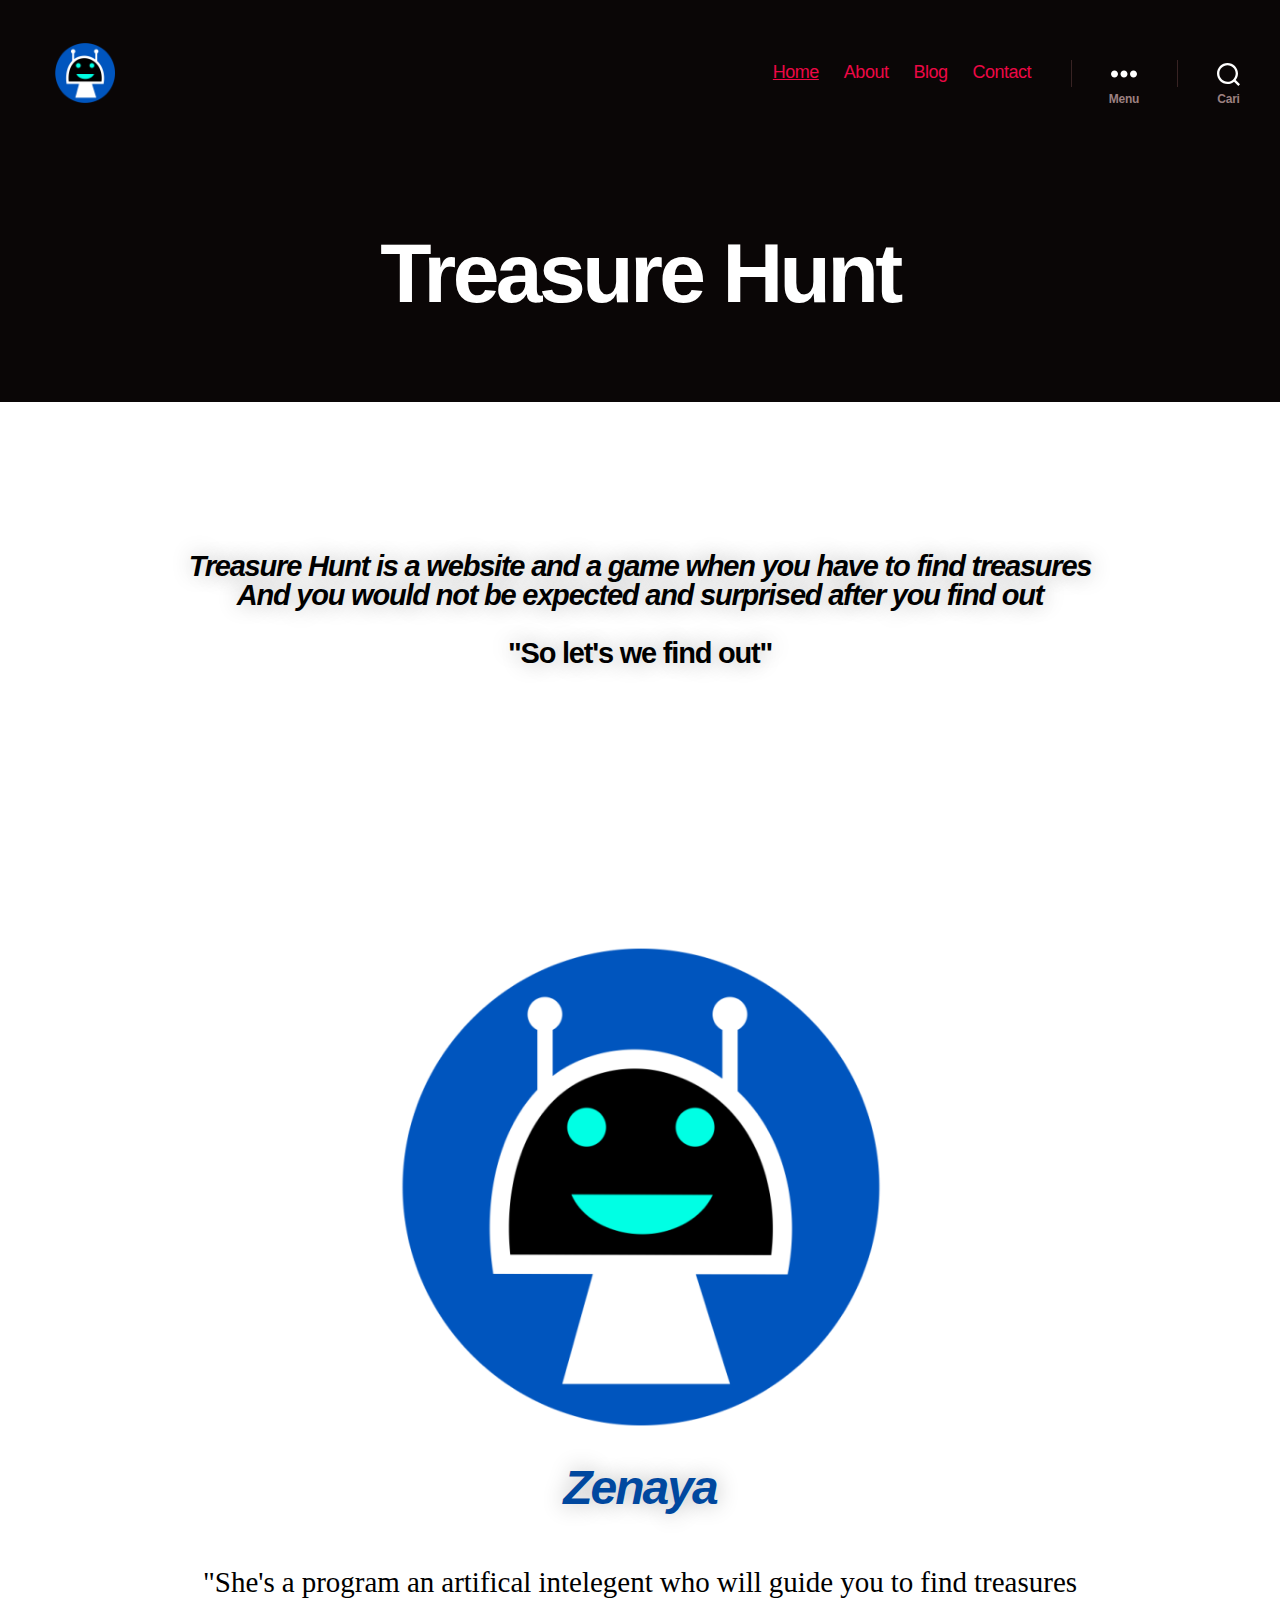
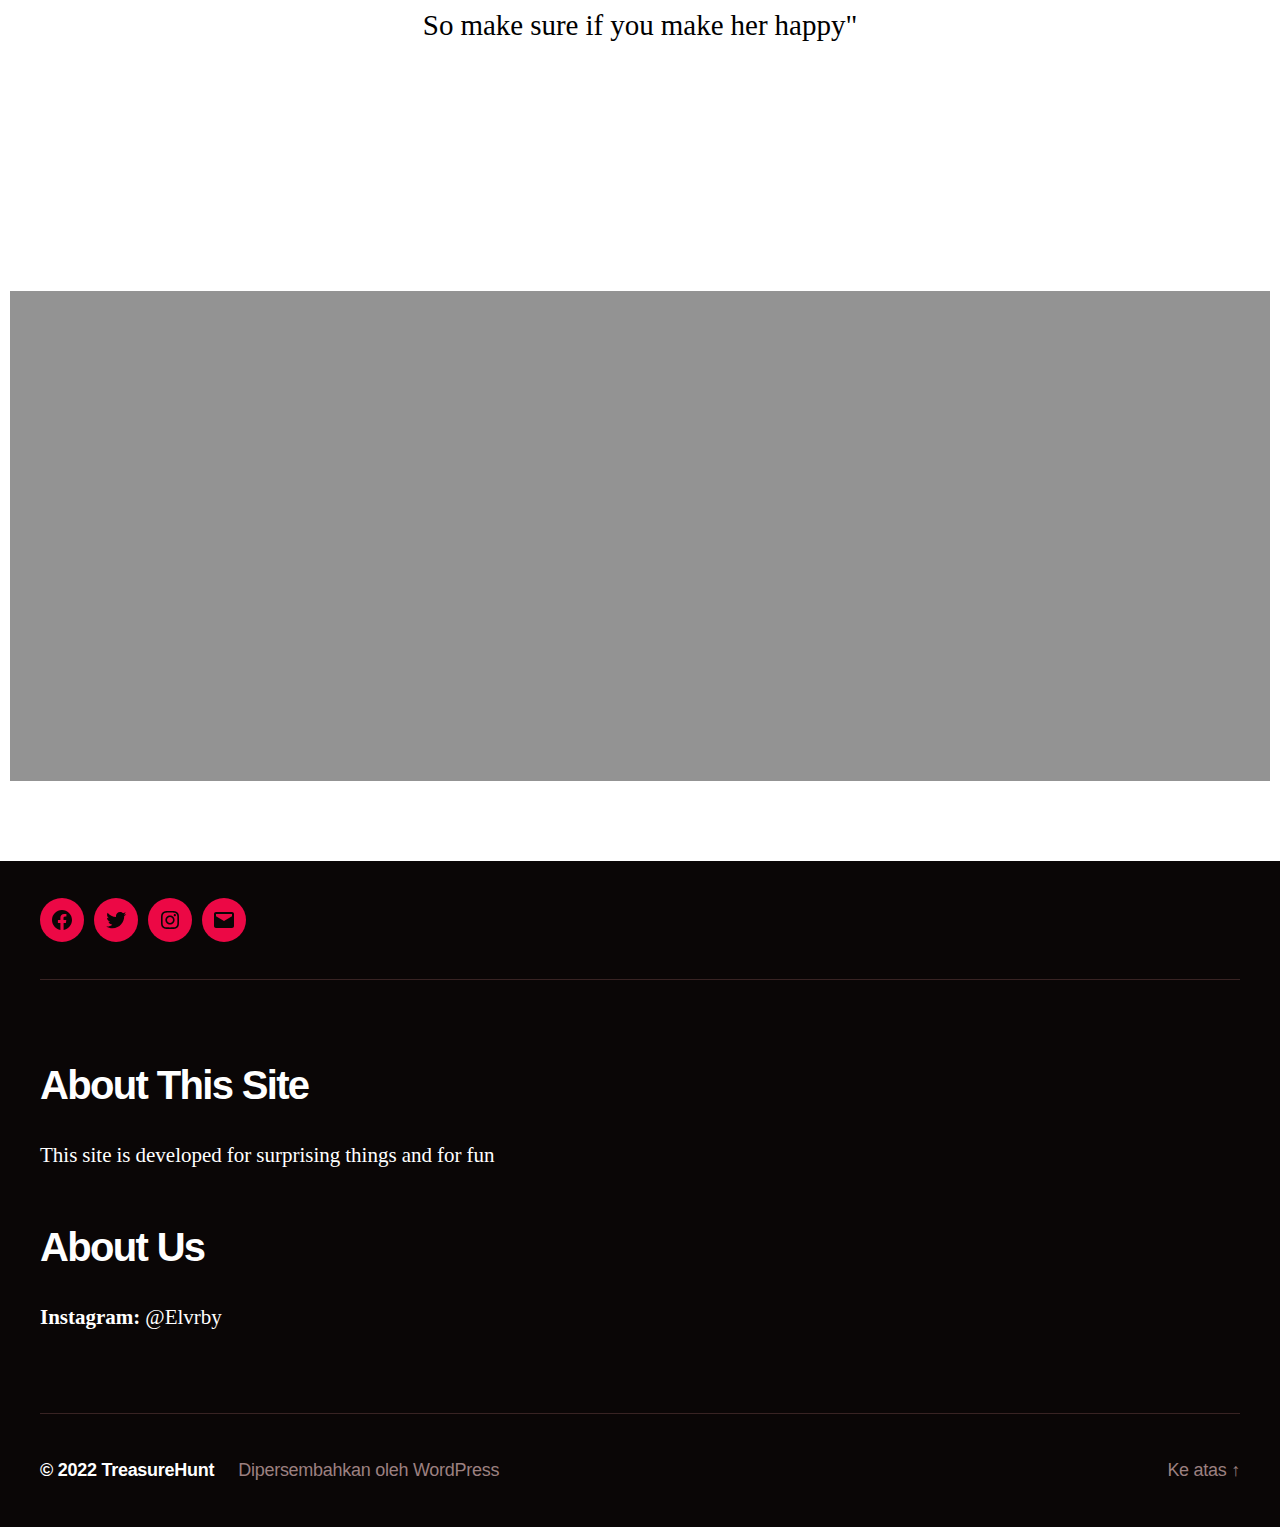
==== index.html @ db4cbc43 "Hunt" ====
<!DOCTYPE html>
<html class="no-js" lang="id">

	<head>

		<meta charset="UTF-8">
		<meta name="viewport" content="width=device-width, initial-scale=1.0">

		<link rel="profile" href="https://gmpg.org/xfn/11">

		<title>TreasureHunt</title>
<meta name="robots" content="max-image-preview:large">
<link rel="dns-prefetch" href="//s.w.org">
<link rel="alternate" type="application/rss+xml" title="TreasureHunt &raquo; Feed" href="https://socialmediaku.github.io/Hunting/feed/">
<link rel="alternate" type="application/rss+xml" title="TreasureHunt &raquo; Umpan Komentar" href="https://socialmediaku.github.io/Hunting/comments/feed/">
<script>
window._wpemojiSettings = {"baseUrl":"https:\/\/s.w.org\/images\/core\/emoji\/14.0.0\/72x72\/","ext":".png","svgUrl":"https:\/\/s.w.org\/images\/core\/emoji\/14.0.0\/svg\/","svgExt":".svg","source":{"concatemoji":"https:\/\/socialmediaku.github.io\/Hunting\/wp-includes\/js\/wp-emoji-release.min.js?ver=6.0.2"}};
/*! This file is auto-generated */
!function(e,a,t){var n,r,o,i=a.createElement("canvas"),p=i.getContext&&i.getContext("2d");function s(e,t){var a=String.fromCharCode,e=(p.clearRect(0,0,i.width,i.height),p.fillText(a.apply(this,e),0,0),i.toDataURL());return p.clearRect(0,0,i.width,i.height),p.fillText(a.apply(this,t),0,0),e===i.toDataURL()}function c(e){var t=a.createElement("script");t.src=e,t.defer=t.type="text/javascript",a.getElementsByTagName("head")[0].appendChild(t)}for(o=Array("flag","emoji"),t.supports={everything:!0,everythingExceptFlag:!0},r=0;r<o.length;r++)t.supports[o[r]]=function(e){if(!p||!p.fillText)return!1;switch(p.textBaseline="top",p.font="600 32px Arial",e){case"flag":return s([127987,65039,8205,9895,65039],[127987,65039,8203,9895,65039])?!1:!s([55356,56826,55356,56819],[55356,56826,8203,55356,56819])&&!s([55356,57332,56128,56423,56128,56418,56128,56421,56128,56430,56128,56423,56128,56447],[55356,57332,8203,56128,56423,8203,56128,56418,8203,56128,56421,8203,56128,56430,8203,56128,56423,8203,56128,56447]);case"emoji":return!s([129777,127995,8205,129778,127999],[129777,127995,8203,129778,127999])}return!1}(o[r]),t.supports.everything=t.supports.everything&&t.supports[o[r]],"flag"!==o[r]&&(t.supports.everythingExceptFlag=t.supports.everythingExceptFlag&&t.supports[o[r]]);t.supports.everythingExceptFlag=t.supports.everythingExceptFlag&&!t.supports.flag,t.DOMReady=!1,t.readyCallback=function(){t.DOMReady=!0},t.supports.everything||(n=function(){t.readyCallback()},a.addEventListener?(a.addEventListener("DOMContentLoaded",n,!1),e.addEventListener("load",n,!1)):(e.attachEvent("onload",n),a.attachEvent("onreadystatechange",function(){"complete"===a.readyState&&t.readyCallback()})),(e=t.source||{}).concatemoji?c(e.concatemoji):e.wpemoji&&e.twemoji&&(c(e.twemoji),c(e.wpemoji)))}(window,document,window._wpemojiSettings);
</script>
<style>img.wp-smiley,
img.emoji {
	display: inline !important;
	border: none !important;
	box-shadow: none !important;
	height: 1em !important;
	width: 1em !important;
	margin: 0 0.07em !important;
	vertical-align: -0.1em !important;
	background: none !important;
	padding: 0 !important;
}</style>
	<link rel="stylesheet" id="wp-block-library-css" href="https://socialmediaku.github.io/Hunting/wp-includes/css/dist/block-library/style.min.css?ver=6.0.2" media="all">
<style id="global-styles-inline-css">body{--wp--preset--color--black: #000000;--wp--preset--color--cyan-bluish-gray: #abb8c3;--wp--preset--color--white: #ffffff;--wp--preset--color--pale-pink: #f78da7;--wp--preset--color--vivid-red: #cf2e2e;--wp--preset--color--luminous-vivid-orange: #ff6900;--wp--preset--color--luminous-vivid-amber: #fcb900;--wp--preset--color--light-green-cyan: #7bdcb5;--wp--preset--color--vivid-green-cyan: #00d084;--wp--preset--color--pale-cyan-blue: #8ed1fc;--wp--preset--color--vivid-cyan-blue: #0693e3;--wp--preset--color--vivid-purple: #9b51e0;--wp--preset--color--accent: #e22658;--wp--preset--color--primary: #000000;--wp--preset--color--secondary: #6d6d6d;--wp--preset--color--subtle-background: #dbdbdb;--wp--preset--color--background: #ffffff;--wp--preset--gradient--vivid-cyan-blue-to-vivid-purple: linear-gradient(135deg,rgba(6,147,227,1) 0%,rgb(155,81,224) 100%);--wp--preset--gradient--light-green-cyan-to-vivid-green-cyan: linear-gradient(135deg,rgb(122,220,180) 0%,rgb(0,208,130) 100%);--wp--preset--gradient--luminous-vivid-amber-to-luminous-vivid-orange: linear-gradient(135deg,rgba(252,185,0,1) 0%,rgba(255,105,0,1) 100%);--wp--preset--gradient--luminous-vivid-orange-to-vivid-red: linear-gradient(135deg,rgba(255,105,0,1) 0%,rgb(207,46,46) 100%);--wp--preset--gradient--very-light-gray-to-cyan-bluish-gray: linear-gradient(135deg,rgb(238,238,238) 0%,rgb(169,184,195) 100%);--wp--preset--gradient--cool-to-warm-spectrum: linear-gradient(135deg,rgb(74,234,220) 0%,rgb(151,120,209) 20%,rgb(207,42,186) 40%,rgb(238,44,130) 60%,rgb(251,105,98) 80%,rgb(254,248,76) 100%);--wp--preset--gradient--blush-light-purple: linear-gradient(135deg,rgb(255,206,236) 0%,rgb(152,150,240) 100%);--wp--preset--gradient--blush-bordeaux: linear-gradient(135deg,rgb(254,205,165) 0%,rgb(254,45,45) 50%,rgb(107,0,62) 100%);--wp--preset--gradient--luminous-dusk: linear-gradient(135deg,rgb(255,203,112) 0%,rgb(199,81,192) 50%,rgb(65,88,208) 100%);--wp--preset--gradient--pale-ocean: linear-gradient(135deg,rgb(255,245,203) 0%,rgb(182,227,212) 50%,rgb(51,167,181) 100%);--wp--preset--gradient--electric-grass: linear-gradient(135deg,rgb(202,248,128) 0%,rgb(113,206,126) 100%);--wp--preset--gradient--midnight: linear-gradient(135deg,rgb(2,3,129) 0%,rgb(40,116,252) 100%);--wp--preset--duotone--dark-grayscale: url('#wp-duotone-dark-grayscale');--wp--preset--duotone--grayscale: url('#wp-duotone-grayscale');--wp--preset--duotone--purple-yellow: url('#wp-duotone-purple-yellow');--wp--preset--duotone--blue-red: url('#wp-duotone-blue-red');--wp--preset--duotone--midnight: url('#wp-duotone-midnight');--wp--preset--duotone--magenta-yellow: url('#wp-duotone-magenta-yellow');--wp--preset--duotone--purple-green: url('#wp-duotone-purple-green');--wp--preset--duotone--blue-orange: url('#wp-duotone-blue-orange');--wp--preset--font-size--small: 18px;--wp--preset--font-size--medium: 20px;--wp--preset--font-size--large: 26.25px;--wp--preset--font-size--x-large: 42px;--wp--preset--font-size--normal: 21px;--wp--preset--font-size--larger: 32px;}.has-black-color{color: var(--wp--preset--color--black) !important;}.has-cyan-bluish-gray-color{color: var(--wp--preset--color--cyan-bluish-gray) !important;}.has-white-color{color: var(--wp--preset--color--white) !important;}.has-pale-pink-color{color: var(--wp--preset--color--pale-pink) !important;}.has-vivid-red-color{color: var(--wp--preset--color--vivid-red) !important;}.has-luminous-vivid-orange-color{color: var(--wp--preset--color--luminous-vivid-orange) !important;}.has-luminous-vivid-amber-color{color: var(--wp--preset--color--luminous-vivid-amber) !important;}.has-light-green-cyan-color{color: var(--wp--preset--color--light-green-cyan) !important;}.has-vivid-green-cyan-color{color: var(--wp--preset--color--vivid-green-cyan) !important;}.has-pale-cyan-blue-color{color: var(--wp--preset--color--pale-cyan-blue) !important;}.has-vivid-cyan-blue-color{color: var(--wp--preset--color--vivid-cyan-blue) !important;}.has-vivid-purple-color{color: var(--wp--preset--color--vivid-purple) !important;}.has-black-background-color{background-color: var(--wp--preset--color--black) !important;}.has-cyan-bluish-gray-background-color{background-color: var(--wp--preset--color--cyan-bluish-gray) !important;}.has-white-background-color{background-color: var(--wp--preset--color--white) !important;}.has-pale-pink-background-color{background-color: var(--wp--preset--color--pale-pink) !important;}.has-vivid-red-background-color{background-color: var(--wp--preset--color--vivid-red) !important;}.has-luminous-vivid-orange-background-color{background-color: var(--wp--preset--color--luminous-vivid-orange) !important;}.has-luminous-vivid-amber-background-color{background-color: var(--wp--preset--color--luminous-vivid-amber) !important;}.has-light-green-cyan-background-color{background-color: var(--wp--preset--color--light-green-cyan) !important;}.has-vivid-green-cyan-background-color{background-color: var(--wp--preset--color--vivid-green-cyan) !important;}.has-pale-cyan-blue-background-color{background-color: var(--wp--preset--color--pale-cyan-blue) !important;}.has-vivid-cyan-blue-background-color{background-color: var(--wp--preset--color--vivid-cyan-blue) !important;}.has-vivid-purple-background-color{background-color: var(--wp--preset--color--vivid-purple) !important;}.has-black-border-color{border-color: var(--wp--preset--color--black) !important;}.has-cyan-bluish-gray-border-color{border-color: var(--wp--preset--color--cyan-bluish-gray) !important;}.has-white-border-color{border-color: var(--wp--preset--color--white) !important;}.has-pale-pink-border-color{border-color: var(--wp--preset--color--pale-pink) !important;}.has-vivid-red-border-color{border-color: var(--wp--preset--color--vivid-red) !important;}.has-luminous-vivid-orange-border-color{border-color: var(--wp--preset--color--luminous-vivid-orange) !important;}.has-luminous-vivid-amber-border-color{border-color: var(--wp--preset--color--luminous-vivid-amber) !important;}.has-light-green-cyan-border-color{border-color: var(--wp--preset--color--light-green-cyan) !important;}.has-vivid-green-cyan-border-color{border-color: var(--wp--preset--color--vivid-green-cyan) !important;}.has-pale-cyan-blue-border-color{border-color: var(--wp--preset--color--pale-cyan-blue) !important;}.has-vivid-cyan-blue-border-color{border-color: var(--wp--preset--color--vivid-cyan-blue) !important;}.has-vivid-purple-border-color{border-color: var(--wp--preset--color--vivid-purple) !important;}.has-vivid-cyan-blue-to-vivid-purple-gradient-background{background: var(--wp--preset--gradient--vivid-cyan-blue-to-vivid-purple) !important;}.has-light-green-cyan-to-vivid-green-cyan-gradient-background{background: var(--wp--preset--gradient--light-green-cyan-to-vivid-green-cyan) !important;}.has-luminous-vivid-amber-to-luminous-vivid-orange-gradient-background{background: var(--wp--preset--gradient--luminous-vivid-amber-to-luminous-vivid-orange) !important;}.has-luminous-vivid-orange-to-vivid-red-gradient-background{background: var(--wp--preset--gradient--luminous-vivid-orange-to-vivid-red) !important;}.has-very-light-gray-to-cyan-bluish-gray-gradient-background{background: var(--wp--preset--gradient--very-light-gray-to-cyan-bluish-gray) !important;}.has-cool-to-warm-spectrum-gradient-background{background: var(--wp--preset--gradient--cool-to-warm-spectrum) !important;}.has-blush-light-purple-gradient-background{background: var(--wp--preset--gradient--blush-light-purple) !important;}.has-blush-bordeaux-gradient-background{background: var(--wp--preset--gradient--blush-bordeaux) !important;}.has-luminous-dusk-gradient-background{background: var(--wp--preset--gradient--luminous-dusk) !important;}.has-pale-ocean-gradient-background{background: var(--wp--preset--gradient--pale-ocean) !important;}.has-electric-grass-gradient-background{background: var(--wp--preset--gradient--electric-grass) !important;}.has-midnight-gradient-background{background: var(--wp--preset--gradient--midnight) !important;}.has-small-font-size{font-size: var(--wp--preset--font-size--small) !important;}.has-medium-font-size{font-size: var(--wp--preset--font-size--medium) !important;}.has-large-font-size{font-size: var(--wp--preset--font-size--large) !important;}.has-x-large-font-size{font-size: var(--wp--preset--font-size--x-large) !important;}</style>
<link rel="stylesheet" id="twentytwenty-style-css" href="https://socialmediaku.github.io/Hunting/wp-content/themes/twentytwenty/style.css?ver=2.0" media="all">
<style id="twentytwenty-style-inline-css">.color-accent,.color-accent-hover:hover,.color-accent-hover:focus,:root .has-accent-color,.has-drop-cap:not(:focus):first-letter,.wp-block-button.is-style-outline,a { color: #e22658; }blockquote,.border-color-accent,.border-color-accent-hover:hover,.border-color-accent-hover:focus { border-color: #e22658; }button,.button,.faux-button,.wp-block-button__link,.wp-block-file .wp-block-file__button,input[type="button"],input[type="reset"],input[type="submit"],.bg-accent,.bg-accent-hover:hover,.bg-accent-hover:focus,:root .has-accent-background-color,.comment-reply-link { background-color: #e22658; }.fill-children-accent,.fill-children-accent * { fill: #e22658; }:root .has-background-color,button,.button,.faux-button,.wp-block-button__link,.wp-block-file__button,input[type="button"],input[type="reset"],input[type="submit"],.wp-block-button,.comment-reply-link,.has-background.has-primary-background-color:not(.has-text-color),.has-background.has-primary-background-color *:not(.has-text-color),.has-background.has-accent-background-color:not(.has-text-color),.has-background.has-accent-background-color *:not(.has-text-color) { color: #ffffff; }:root .has-background-background-color { background-color: #ffffff; }body,.entry-title a,:root .has-primary-color { color: #000000; }:root .has-primary-background-color { background-color: #000000; }cite,figcaption,.wp-caption-text,.post-meta,.entry-content .wp-block-archives li,.entry-content .wp-block-categories li,.entry-content .wp-block-latest-posts li,.wp-block-latest-comments__comment-date,.wp-block-latest-posts__post-date,.wp-block-embed figcaption,.wp-block-image figcaption,.wp-block-pullquote cite,.comment-metadata,.comment-respond .comment-notes,.comment-respond .logged-in-as,.pagination .dots,.entry-content hr:not(.has-background),hr.styled-separator,:root .has-secondary-color { color: #6d6d6d; }:root .has-secondary-background-color { background-color: #6d6d6d; }pre,fieldset,input,textarea,table,table *,hr { border-color: #dbdbdb; }caption,code,code,kbd,samp,.wp-block-table.is-style-stripes tbody tr:nth-child(odd),:root .has-subtle-background-background-color { background-color: #dbdbdb; }.wp-block-table.is-style-stripes { border-bottom-color: #dbdbdb; }.wp-block-latest-posts.is-grid li { border-top-color: #dbdbdb; }:root .has-subtle-background-color { color: #dbdbdb; }body:not(.overlay-header) .primary-menu > li > a,body:not(.overlay-header) .primary-menu > li > .icon,.modal-menu a,.footer-menu a, .footer-widgets a,#site-footer .wp-block-button.is-style-outline,.wp-block-pullquote:before,.singular:not(.overlay-header) .entry-header a,.archive-header a,.header-footer-group .color-accent,.header-footer-group .color-accent-hover:hover { color: #ec0845; }.social-icons a,#site-footer button:not(.toggle),#site-footer .button,#site-footer .faux-button,#site-footer .wp-block-button__link,#site-footer .wp-block-file__button,#site-footer input[type="button"],#site-footer input[type="reset"],#site-footer input[type="submit"] { background-color: #ec0845; }.social-icons a,body:not(.overlay-header) .primary-menu ul,.header-footer-group button,.header-footer-group .button,.header-footer-group .faux-button,.header-footer-group .wp-block-button:not(.is-style-outline) .wp-block-button__link,.header-footer-group .wp-block-file__button,.header-footer-group input[type="button"],.header-footer-group input[type="reset"],.header-footer-group input[type="submit"] { color: #0a0606; }#site-header,.footer-nav-widgets-wrapper,#site-footer,.menu-modal,.menu-modal-inner,.search-modal-inner,.archive-header,.singular .entry-header,.singular .featured-media:before,.wp-block-pullquote:before { background-color: #0a0606; }.header-footer-group,body:not(.overlay-header) #site-header .toggle,.menu-modal .toggle { color: #ffffff; }body:not(.overlay-header) .primary-menu ul { background-color: #ffffff; }body:not(.overlay-header) .primary-menu > li > ul:after { border-bottom-color: #ffffff; }body:not(.overlay-header) .primary-menu ul ul:after { border-left-color: #ffffff; }.site-description,body:not(.overlay-header) .toggle-inner .toggle-text,.widget .post-date,.widget .rss-date,.widget_archive li,.widget_categories li,.widget cite,.widget_pages li,.widget_meta li,.widget_nav_menu li,.powered-by-wordpress,.to-the-top,.singular .entry-header .post-meta,.singular:not(.overlay-header) .entry-header .post-meta a { color: #9c8080; }.header-footer-group pre,.header-footer-group fieldset,.header-footer-group input,.header-footer-group textarea,.header-footer-group table,.header-footer-group table *,.footer-nav-widgets-wrapper,#site-footer,.menu-modal nav *,.footer-widgets-outer-wrapper,.footer-top { border-color: #382323; }.header-footer-group table caption,body:not(.overlay-header) .header-inner .toggle-wrapper::before { background-color: #382323; }</style>
<link rel="stylesheet" id="twentytwenty-print-style-css" href="https://socialmediaku.github.io/Hunting/wp-content/themes/twentytwenty/print.css?ver=2.0" media="print">
<link rel="stylesheet" id="elementor-icons-css" href="https://socialmediaku.github.io/Hunting/wp-content/plugins/elementor/assets/lib/eicons/css/elementor-icons.min.css?ver=5.16.0" media="all">
<link rel="stylesheet" id="elementor-frontend-css" href="https://socialmediaku.github.io/Hunting/wp-content/plugins/elementor/assets/css/frontend-lite.min.css?ver=3.7.8" media="all">
<link rel="stylesheet" id="elementor-post-37-css" href="https://socialmediaku.github.io/Hunting/wp-content/uploads/elementor/css/post-37.css?ver=1665166046" media="all">
<link rel="stylesheet" id="elementor-post-14-css" href="https://socialmediaku.github.io/Hunting/wp-content/uploads/elementor/css/post-14.css?ver=1665182879" media="all">
<link rel="stylesheet" id="google-fonts-1-css" href="https://fonts.googleapis.com/css?family=Roboto%3A100%2C100italic%2C200%2C200italic%2C300%2C300italic%2C400%2C400italic%2C500%2C500italic%2C600%2C600italic%2C700%2C700italic%2C800%2C800italic%2C900%2C900italic%7CRoboto+Slab%3A100%2C100italic%2C200%2C200italic%2C300%2C300italic%2C400%2C400italic%2C500%2C500italic%2C600%2C600italic%2C700%2C700italic%2C800%2C800italic%2C900%2C900italic%7CAcme%3A100%2C100italic%2C200%2C200italic%2C300%2C300italic%2C400%2C400italic%2C500%2C500italic%2C600%2C600italic%2C700%2C700italic%2C800%2C800italic%2C900%2C900italic&#038;display=auto&#038;ver=6.0.2" media="all">
<script src="https://socialmediaku.github.io/Hunting/wp-content/themes/twentytwenty/assets/js/index.js?ver=2.0" id="twentytwenty-js-js" async></script>
<link rel="https://api.w.org/" href="https://socialmediaku.github.io/Hunting/wp-json/">
<link rel="alternate" type="application/json" href="https://socialmediaku.github.io/Hunting/wp-json/wp/v2/pages/14">
<link rel="EditURI" type="application/rsd+xml" title="RSD" href="https://socialmediaku.github.io/Hunting/xmlrpc.php?rsd">
<link rel="wlwmanifest" type="application/wlwmanifest+xml" href="https://socialmediaku.github.io/Hunting/wp-includes/wlwmanifest.xml"> 
<meta name="generator" content="WordPress 6.0.2">
<link rel="canonical" href="https://socialmediaku.github.io/Hunting/">
<link rel="shortlink" href="https://socialmediaku.github.io/Hunting/">
<link rel="alternate" type="application/json+oembed" href="https://socialmediaku.github.io/Hunting/wp-json/oembed/1.0/embed?url=https%3A%2F%2Fsocialmediaku.github.io%2FHunting%2F">
<link rel="alternate" type="text/xml+oembed" href="https://socialmediaku.github.io/Hunting/wp-json/oembed/1.0/embed?url=https%3A%2F%2Fsocialmediaku.github.io%2FHunting%2F&#038;format=xml">
	<script>document.documentElement.className = document.documentElement.className.replace( 'no-js', 'js' );</script>
	<style id="custom-background-css">body.custom-background { background-color: #ffffff; }</style>
	<style id="kirki-inline-styles"></style>
	</head>

	<body class="home page-template-default page page-id-14 custom-background wp-custom-logo wp-embed-responsive singular enable-search-modal missing-post-thumbnail has-no-pagination not-showing-comments show-avatars footer-top-visible elementor-default elementor-kit-37 elementor-page elementor-page-14">

		<a class="skip-link screen-reader-text" href="#site-content">Lewati ke konten</a><svg xmlns="http://www.w3.org/2000/svg" viewbox="0 0 0 0" width="0" height="0" focusable="false" role="none" style="visibility: hidden; position: absolute; left: -9999px; overflow: hidden;"><defs><filter id="wp-duotone-dark-grayscale"><fecolormatrix color-interpolation-filters="sRGB" type="matrix" values=" .299 .587 .114 0 0 .299 .587 .114 0 0 .299 .587 .114 0 0 .299 .587 .114 0 0 "></fecolormatrix><fecomponenttransfer color-interpolation-filters="sRGB"><fefuncr type="table" tablevalues="0 0.49803921568627"></fefuncr><fefuncg type="table" tablevalues="0 0.49803921568627"></fefuncg><fefuncb type="table" tablevalues="0 0.49803921568627"></fefuncb><fefunca type="table" tablevalues="1 1"></fefunca></fecomponenttransfer><fecomposite in2="SourceGraphic" operator="in"></fecomposite></filter></defs></svg><svg xmlns="http://www.w3.org/2000/svg" viewbox="0 0 0 0" width="0" height="0" focusable="false" role="none" style="visibility: hidden; position: absolute; left: -9999px; overflow: hidden;"><defs><filter id="wp-duotone-grayscale"><fecolormatrix color-interpolation-filters="sRGB" type="matrix" values=" .299 .587 .114 0 0 .299 .587 .114 0 0 .299 .587 .114 0 0 .299 .587 .114 0 0 "></fecolormatrix><fecomponenttransfer color-interpolation-filters="sRGB"><fefuncr type="table" tablevalues="0 1"></fefuncr><fefuncg type="table" tablevalues="0 1"></fefuncg><fefuncb type="table" tablevalues="0 1"></fefuncb><fefunca type="table" tablevalues="1 1"></fefunca></fecomponenttransfer><fecomposite in2="SourceGraphic" operator="in"></fecomposite></filter></defs></svg><svg xmlns="http://www.w3.org/2000/svg" viewbox="0 0 0 0" width="0" height="0" focusable="false" role="none" style="visibility: hidden; position: absolute; left: -9999px; overflow: hidden;"><defs><filter id="wp-duotone-purple-yellow"><fecolormatrix color-interpolation-filters="sRGB" type="matrix" values=" .299 .587 .114 0 0 .299 .587 .114 0 0 .299 .587 .114 0 0 .299 .587 .114 0 0 "></fecolormatrix><fecomponenttransfer color-interpolation-filters="sRGB"><fefuncr type="table" tablevalues="0.54901960784314 0.98823529411765"></fefuncr><fefuncg type="table" tablevalues="0 1"></fefuncg><fefuncb type="table" tablevalues="0.71764705882353 0.25490196078431"></fefuncb><fefunca type="table" tablevalues="1 1"></fefunca></fecomponenttransfer><fecomposite in2="SourceGraphic" operator="in"></fecomposite></filter></defs></svg><svg xmlns="http://www.w3.org/2000/svg" viewbox="0 0 0 0" width="0" height="0" focusable="false" role="none" style="visibility: hidden; position: absolute; left: -9999px; overflow: hidden;"><defs><filter id="wp-duotone-blue-red"><fecolormatrix color-interpolation-filters="sRGB" type="matrix" values=" .299 .587 .114 0 0 .299 .587 .114 0 0 .299 .587 .114 0 0 .299 .587 .114 0 0 "></fecolormatrix><fecomponenttransfer color-interpolation-filters="sRGB"><fefuncr type="table" tablevalues="0 1"></fefuncr><fefuncg type="table" tablevalues="0 0.27843137254902"></fefuncg><fefuncb type="table" tablevalues="0.5921568627451 0.27843137254902"></fefuncb><fefunca type="table" tablevalues="1 1"></fefunca></fecomponenttransfer><fecomposite in2="SourceGraphic" operator="in"></fecomposite></filter></defs></svg><svg xmlns="http://www.w3.org/2000/svg" viewbox="0 0 0 0" width="0" height="0" focusable="false" role="none" style="visibility: hidden; position: absolute; left: -9999px; overflow: hidden;"><defs><filter id="wp-duotone-midnight"><fecolormatrix color-interpolation-filters="sRGB" type="matrix" values=" .299 .587 .114 0 0 .299 .587 .114 0 0 .299 .587 .114 0 0 .299 .587 .114 0 0 "></fecolormatrix><fecomponenttransfer color-interpolation-filters="sRGB"><fefuncr type="table" tablevalues="0 0"></fefuncr><fefuncg type="table" tablevalues="0 0.64705882352941"></fefuncg><fefuncb type="table" tablevalues="0 1"></fefuncb><fefunca type="table" tablevalues="1 1"></fefunca></fecomponenttransfer><fecomposite in2="SourceGraphic" operator="in"></fecomposite></filter></defs></svg><svg xmlns="http://www.w3.org/2000/svg" viewbox="0 0 0 0" width="0" height="0" focusable="false" role="none" style="visibility: hidden; position: absolute; left: -9999px; overflow: hidden;"><defs><filter id="wp-duotone-magenta-yellow"><fecolormatrix color-interpolation-filters="sRGB" type="matrix" values=" .299 .587 .114 0 0 .299 .587 .114 0 0 .299 .587 .114 0 0 .299 .587 .114 0 0 "></fecolormatrix><fecomponenttransfer color-interpolation-filters="sRGB"><fefuncr type="table" tablevalues="0.78039215686275 1"></fefuncr><fefuncg type="table" tablevalues="0 0.94901960784314"></fefuncg><fefuncb type="table" tablevalues="0.35294117647059 0.47058823529412"></fefuncb><fefunca type="table" tablevalues="1 1"></fefunca></fecomponenttransfer><fecomposite in2="SourceGraphic" operator="in"></fecomposite></filter></defs></svg><svg xmlns="http://www.w3.org/2000/svg" viewbox="0 0 0 0" width="0" height="0" focusable="false" role="none" style="visibility: hidden; position: absolute; left: -9999px; overflow: hidden;"><defs><filter id="wp-duotone-purple-green"><fecolormatrix color-interpolation-filters="sRGB" type="matrix" values=" .299 .587 .114 0 0 .299 .587 .114 0 0 .299 .587 .114 0 0 .299 .587 .114 0 0 "></fecolormatrix><fecomponenttransfer color-interpolation-filters="sRGB"><fefuncr type="table" tablevalues="0.65098039215686 0.40392156862745"></fefuncr><fefuncg type="table" tablevalues="0 1"></fefuncg><fefuncb type="table" tablevalues="0.44705882352941 0.4"></fefuncb><fefunca type="table" tablevalues="1 1"></fefunca></fecomponenttransfer><fecomposite in2="SourceGraphic" operator="in"></fecomposite></filter></defs></svg><svg xmlns="http://www.w3.org/2000/svg" viewbox="0 0 0 0" width="0" height="0" focusable="false" role="none" style="visibility: hidden; position: absolute; left: -9999px; overflow: hidden;"><defs><filter id="wp-duotone-blue-orange"><fecolormatrix color-interpolation-filters="sRGB" type="matrix" values=" .299 .587 .114 0 0 .299 .587 .114 0 0 .299 .587 .114 0 0 .299 .587 .114 0 0 "></fecolormatrix><fecomponenttransfer color-interpolation-filters="sRGB"><fefuncr type="table" tablevalues="0.098039215686275 1"></fefuncr><fefuncg type="table" tablevalues="0 0.66274509803922"></fefuncg><fefuncb type="table" tablevalues="0.84705882352941 0.41960784313725"></fefuncb><fefunca type="table" tablevalues="1 1"></fefunca></fecomponenttransfer><fecomposite in2="SourceGraphic" operator="in"></fecomposite></filter></defs></svg>
		<header id="site-header" class="header-footer-group">

			<div class="header-inner section-inner">

				<div class="header-titles-wrapper">

					
						<button class="toggle search-toggle mobile-search-toggle" data-toggle-target=".search-modal" data-toggle-body-class="showing-search-modal" data-set-focus=".search-modal .search-field" aria-expanded="false">
							<span class="toggle-inner">
								<span class="toggle-icon">
									<svg class="svg-icon" aria-hidden="true" role="img" focusable="false" xmlns="http://www.w3.org/2000/svg" width="23" height="23" viewbox="0 0 23 23"><path d="M38.710696,48.0601792 L43,52.3494831 L41.3494831,54 L37.0601792,49.710696 C35.2632422,51.1481185 32.9839107,52.0076499 30.5038249,52.0076499 C24.7027226,52.0076499 20,47.3049272 20,41.5038249 C20,35.7027226 24.7027226,31 30.5038249,31 C36.3049272,31 41.0076499,35.7027226 41.0076499,41.5038249 C41.0076499,43.9839107 40.1481185,46.2632422 38.710696,48.0601792 Z M36.3875844,47.1716785 C37.8030221,45.7026647 38.6734666,43.7048964 38.6734666,41.5038249 C38.6734666,36.9918565 35.0157934,33.3341833 30.5038249,33.3341833 C25.9918565,33.3341833 22.3341833,36.9918565 22.3341833,41.5038249 C22.3341833,46.0157934 25.9918565,49.6734666 30.5038249,49.6734666 C32.7048964,49.6734666 34.7026647,48.8030221 36.1716785,47.3875844 C36.2023931,47.347638 36.2360451,47.3092237 36.2726343,47.2726343 C36.3092237,47.2360451 36.347638,47.2023931 36.3875844,47.1716785 Z" transform="translate(-20 -31)"></path></svg>								</span>
								<span class="toggle-text">Cari</span>
							</span>
						</button><!-- .search-toggle -->

					
					<div class="header-titles">

						<div class="site-logo faux-heading">
<a href="https://socialmediaku.github.io/Hunting/" class="custom-logo-link" rel="home" aria-current="page"><img width="3000" height="3000" src="https://socialmediaku.github.io/Hunting/wp-content/uploads/2022/10/Bot-Vector-1.png" class="custom-logo" alt="TreasureHunt" srcset="https://socialmediaku.github.io/Hunting/wp-content/uploads/2022/10/Bot-Vector-1.png 3000w, https://socialmediaku.github.io/Hunting/wp-content/uploads/2022/10/Bot-Vector-1-300x300.png 300w, https://socialmediaku.github.io/Hunting/wp-content/uploads/2022/10/Bot-Vector-1-1024x1024.png 1024w, https://socialmediaku.github.io/Hunting/wp-content/uploads/2022/10/Bot-Vector-1-150x150.png 150w, https://socialmediaku.github.io/Hunting/wp-content/uploads/2022/10/Bot-Vector-1-768x768.png 768w, https://socialmediaku.github.io/Hunting/wp-content/uploads/2022/10/Bot-Vector-1-1536x1536.png 1536w, https://socialmediaku.github.io/Hunting/wp-content/uploads/2022/10/Bot-Vector-1-2048x2048.png 2048w, https://socialmediaku.github.io/Hunting/wp-content/uploads/2022/10/Bot-Vector-1-1200x1200.png 1200w, https://socialmediaku.github.io/Hunting/wp-content/uploads/2022/10/Bot-Vector-1-1980x1980.png 1980w" sizes="(max-width: 3000px) 100vw, 3000px"></a><span class="screen-reader-text">TreasureHunt</span>
</div>
					</div>
<!-- .header-titles -->

					<button class="toggle nav-toggle mobile-nav-toggle" data-toggle-target=".menu-modal" data-toggle-body-class="showing-menu-modal" aria-expanded="false" data-set-focus=".close-nav-toggle">
						<span class="toggle-inner">
							<span class="toggle-icon">
								<svg class="svg-icon" aria-hidden="true" role="img" focusable="false" xmlns="http://www.w3.org/2000/svg" width="26" height="7" viewbox="0 0 26 7"><path fill-rule="evenodd" d="M332.5,45 C330.567003,45 329,43.4329966 329,41.5 C329,39.5670034 330.567003,38 332.5,38 C334.432997,38 336,39.5670034 336,41.5 C336,43.4329966 334.432997,45 332.5,45 Z M342,45 C340.067003,45 338.5,43.4329966 338.5,41.5 C338.5,39.5670034 340.067003,38 342,38 C343.932997,38 345.5,39.5670034 345.5,41.5 C345.5,43.4329966 343.932997,45 342,45 Z M351.5,45 C349.567003,45 348,43.4329966 348,41.5 C348,39.5670034 349.567003,38 351.5,38 C353.432997,38 355,39.5670034 355,41.5 C355,43.4329966 353.432997,45 351.5,45 Z" transform="translate(-329 -38)"></path></svg>							</span>
							<span class="toggle-text">Menu</span>
						</span>
					</button><!-- .nav-toggle -->

				</div>
<!-- .header-titles-wrapper -->

				<div class="header-navigation-wrapper">

					
							<nav class="primary-menu-wrapper" aria-label="Horizontal">

								<ul class="primary-menu reset-list-style">

								<li id="menu-item-23" class="menu-item menu-item-type-custom menu-item-object-custom current-menu-item current_page_item menu-item-home menu-item-23"><a href="https://socialmediaku.github.io/Hunting/" aria-current="page">Home</a></li>
<li id="menu-item-24" class="menu-item menu-item-type-post_type menu-item-object-page menu-item-24"><a href="https://socialmediaku.github.io/Hunting/tentang/">About</a></li>
<li id="menu-item-25" class="menu-item menu-item-type-post_type menu-item-object-page menu-item-25"><a href="https://socialmediaku.github.io/Hunting/blog/">Blog</a></li>
<li id="menu-item-26" class="menu-item menu-item-type-post_type menu-item-object-page menu-item-26"><a href="https://socialmediaku.github.io/Hunting/kontak/">Contact</a></li>

								</ul>

							</nav><!-- .primary-menu-wrapper -->

						
						<div class="header-toggles hide-no-js">

						
							<div class="toggle-wrapper nav-toggle-wrapper has-expanded-menu">

								<button class="toggle nav-toggle desktop-nav-toggle" data-toggle-target=".menu-modal" data-toggle-body-class="showing-menu-modal" aria-expanded="false" data-set-focus=".close-nav-toggle">
									<span class="toggle-inner">
										<span class="toggle-text">Menu</span>
										<span class="toggle-icon">
											<svg class="svg-icon" aria-hidden="true" role="img" focusable="false" xmlns="http://www.w3.org/2000/svg" width="26" height="7" viewbox="0 0 26 7"><path fill-rule="evenodd" d="M332.5,45 C330.567003,45 329,43.4329966 329,41.5 C329,39.5670034 330.567003,38 332.5,38 C334.432997,38 336,39.5670034 336,41.5 C336,43.4329966 334.432997,45 332.5,45 Z M342,45 C340.067003,45 338.5,43.4329966 338.5,41.5 C338.5,39.5670034 340.067003,38 342,38 C343.932997,38 345.5,39.5670034 345.5,41.5 C345.5,43.4329966 343.932997,45 342,45 Z M351.5,45 C349.567003,45 348,43.4329966 348,41.5 C348,39.5670034 349.567003,38 351.5,38 C353.432997,38 355,39.5670034 355,41.5 C355,43.4329966 353.432997,45 351.5,45 Z" transform="translate(-329 -38)"></path></svg>										</span>
									</span>
								</button><!-- .nav-toggle -->

							</div>
<!-- .nav-toggle-wrapper -->

							
							<div class="toggle-wrapper search-toggle-wrapper">

								<button class="toggle search-toggle desktop-search-toggle" data-toggle-target=".search-modal" data-toggle-body-class="showing-search-modal" data-set-focus=".search-modal .search-field" aria-expanded="false">
									<span class="toggle-inner">
										<svg class="svg-icon" aria-hidden="true" role="img" focusable="false" xmlns="http://www.w3.org/2000/svg" width="23" height="23" viewbox="0 0 23 23"><path d="M38.710696,48.0601792 L43,52.3494831 L41.3494831,54 L37.0601792,49.710696 C35.2632422,51.1481185 32.9839107,52.0076499 30.5038249,52.0076499 C24.7027226,52.0076499 20,47.3049272 20,41.5038249 C20,35.7027226 24.7027226,31 30.5038249,31 C36.3049272,31 41.0076499,35.7027226 41.0076499,41.5038249 C41.0076499,43.9839107 40.1481185,46.2632422 38.710696,48.0601792 Z M36.3875844,47.1716785 C37.8030221,45.7026647 38.6734666,43.7048964 38.6734666,41.5038249 C38.6734666,36.9918565 35.0157934,33.3341833 30.5038249,33.3341833 C25.9918565,33.3341833 22.3341833,36.9918565 22.3341833,41.5038249 C22.3341833,46.0157934 25.9918565,49.6734666 30.5038249,49.6734666 C32.7048964,49.6734666 34.7026647,48.8030221 36.1716785,47.3875844 C36.2023931,47.347638 36.2360451,47.3092237 36.2726343,47.2726343 C36.3092237,47.2360451 36.347638,47.2023931 36.3875844,47.1716785 Z" transform="translate(-20 -31)"></path></svg>										<span class="toggle-text">Cari</span>
									</span>
								</button><!-- .search-toggle -->

							</div>

							
						</div>
<!-- .header-toggles -->
						
				</div>
<!-- .header-navigation-wrapper -->

			</div>
<!-- .header-inner -->

			<div class="search-modal cover-modal header-footer-group" data-modal-target-string=".search-modal" role="dialog" aria-modal="true" aria-label="Pencarian">

	<div class="search-modal-inner modal-inner">

		<div class="section-inner">

			<form role="search" aria-label="Cari:" method="get" class="search-form" action="http://localhost/TreasureHunt/">
	<label for="search-form-1">
		<span class="screen-reader-text">Cari:</span>
		<input type="search" id="search-form-1" class="search-field" placeholder="Cari &hellip;" value="" name="s">
	</label>
	<input type="submit" class="search-submit" value="Cari">
</form>

			<button class="toggle search-untoggle close-search-toggle fill-children-current-color" data-toggle-target=".search-modal" data-toggle-body-class="showing-search-modal" data-set-focus=".search-modal .search-field">
				<span class="screen-reader-text">Tutup pencarian</span>
				<svg class="svg-icon" aria-hidden="true" role="img" focusable="false" xmlns="http://www.w3.org/2000/svg" width="16" height="16" viewbox="0 0 16 16"><polygon fill="" fill-rule="evenodd" points="6.852 7.649 .399 1.195 1.445 .149 7.899 6.602 14.352 .149 15.399 1.195 8.945 7.649 15.399 14.102 14.352 15.149 7.899 8.695 1.445 15.149 .399 14.102"></polygon></svg>			</button><!-- .search-toggle -->

		</div>
<!-- .section-inner -->

	</div>
<!-- .search-modal-inner -->

</div>
<!-- .menu-modal -->

		</header><!-- #site-header -->

		
<div class="menu-modal cover-modal header-footer-group" data-modal-target-string=".menu-modal">

	<div class="menu-modal-inner modal-inner">

		<div class="menu-wrapper section-inner">

			<div class="menu-top">

				<button class="toggle close-nav-toggle fill-children-current-color" data-toggle-target=".menu-modal" data-toggle-body-class="showing-menu-modal" data-set-focus=".menu-modal">
					<span class="toggle-text">Tutup Menu</span>
					<svg class="svg-icon" aria-hidden="true" role="img" focusable="false" xmlns="http://www.w3.org/2000/svg" width="16" height="16" viewbox="0 0 16 16"><polygon fill="" fill-rule="evenodd" points="6.852 7.649 .399 1.195 1.445 .149 7.899 6.602 14.352 .149 15.399 1.195 8.945 7.649 15.399 14.102 14.352 15.149 7.899 8.695 1.445 15.149 .399 14.102"></polygon></svg>				</button><!-- .nav-toggle -->

				
					<nav class="expanded-menu" aria-label="Diperluas">

						<ul class="modal-menu reset-list-style">
							<li id="menu-item-32" class="menu-item menu-item-type-custom menu-item-object-custom menu-item-32">
<div class="ancestor-wrapper"><a href="https://www.facebook.com/wordpress">Facebook</a></div>
<!-- .ancestor-wrapper -->
</li>
<li id="menu-item-33" class="menu-item menu-item-type-custom menu-item-object-custom menu-item-33">
<div class="ancestor-wrapper"><a href="https://twitter.com/wordpress">Twitter</a></div>
<!-- .ancestor-wrapper -->
</li>
<li id="menu-item-34" class="menu-item menu-item-type-custom menu-item-object-custom menu-item-34">
<div class="ancestor-wrapper"><a href="https://www.instagram.com/explore/tags/wordcamp/">Instagram</a></div>
<!-- .ancestor-wrapper -->
</li>
<li id="menu-item-35" class="menu-item menu-item-type-custom menu-item-object-custom menu-item-35">
<div class="ancestor-wrapper"><a href="mailto:wordpress@example.com">Email</a></div>
<!-- .ancestor-wrapper -->
</li>
						</ul>

					</nav>

					
					<nav class="mobile-menu" aria-label="Ponsel">

						<ul class="modal-menu reset-list-style">

						<li class="menu-item menu-item-type-custom menu-item-object-custom current-menu-item current_page_item menu-item-home menu-item-23">
<div class="ancestor-wrapper"><a href="https://socialmediaku.github.io/Hunting/" aria-current="page">Home</a></div>
<!-- .ancestor-wrapper -->
</li>
<li class="menu-item menu-item-type-post_type menu-item-object-page menu-item-24">
<div class="ancestor-wrapper"><a href="https://socialmediaku.github.io/Hunting/tentang/">About</a></div>
<!-- .ancestor-wrapper -->
</li>
<li class="menu-item menu-item-type-post_type menu-item-object-page menu-item-25">
<div class="ancestor-wrapper"><a href="https://socialmediaku.github.io/Hunting/blog/">Blog</a></div>
<!-- .ancestor-wrapper -->
</li>
<li class="menu-item menu-item-type-post_type menu-item-object-page menu-item-26">
<div class="ancestor-wrapper"><a href="https://socialmediaku.github.io/Hunting/kontak/">Contact</a></div>
<!-- .ancestor-wrapper -->
</li>

						</ul>

					</nav>

					
			</div>
<!-- .menu-top -->

			<div class="menu-bottom">

				
					<nav aria-label="Tautan media sosial di Samping">
						<ul class="social-menu reset-list-style social-icons fill-children-current-color">

							<li class="menu-item menu-item-type-custom menu-item-object-custom menu-item-32"><a href="https://www.facebook.com/wordpress"><span class="screen-reader-text">Facebook</span><svg class="svg-icon" aria-hidden="true" role="img" focusable="false" width="24" height="24" viewbox="0 0 24 24" xmlns="http://www.w3.org/2000/svg"><path d="M12 2C6.5 2 2 6.5 2 12c0 5 3.7 9.1 8.4 9.9v-7H7.9V12h2.5V9.8c0-2.5 1.5-3.9 3.8-3.9 1.1 0 2.2.2 2.2.2v2.5h-1.3c-1.2 0-1.6.8-1.6 1.6V12h2.8l-.4 2.9h-2.3v7C18.3 21.1 22 17 22 12c0-5.5-4.5-10-10-10z"></path></svg></a></li>
<li class="menu-item menu-item-type-custom menu-item-object-custom menu-item-33"><a href="https://twitter.com/wordpress"><span class="screen-reader-text">Twitter</span><svg class="svg-icon" aria-hidden="true" role="img" focusable="false" width="24" height="24" viewbox="0 0 24 24" xmlns="http://www.w3.org/2000/svg"><path d="M22.23,5.924c-0.736,0.326-1.527,0.547-2.357,0.646c0.847-0.508,1.498-1.312,1.804-2.27 c-0.793,0.47-1.671,0.812-2.606,0.996C18.324,4.498,17.257,4,16.077,4c-2.266,0-4.103,1.837-4.103,4.103 c0,0.322,0.036,0.635,0.106,0.935C8.67,8.867,5.647,7.234,3.623,4.751C3.27,5.357,3.067,6.062,3.067,6.814 c0,1.424,0.724,2.679,1.825,3.415c-0.673-0.021-1.305-0.206-1.859-0.513c0,0.017,0,0.034,0,0.052c0,1.988,1.414,3.647,3.292,4.023 c-0.344,0.094-0.707,0.144-1.081,0.144c-0.264,0-0.521-0.026-0.772-0.074c0.522,1.63,2.038,2.816,3.833,2.85 c-1.404,1.1-3.174,1.756-5.096,1.756c-0.331,0-0.658-0.019-0.979-0.057c1.816,1.164,3.973,1.843,6.29,1.843 c7.547,0,11.675-6.252,11.675-11.675c0-0.178-0.004-0.355-0.012-0.531C20.985,7.47,21.68,6.747,22.23,5.924z"></path></svg></a></li>
<li class="menu-item menu-item-type-custom menu-item-object-custom menu-item-34"><a href="https://www.instagram.com/explore/tags/wordcamp/"><span class="screen-reader-text">Instagram</span><svg class="svg-icon" aria-hidden="true" role="img" focusable="false" width="24" height="24" viewbox="0 0 24 24" xmlns="http://www.w3.org/2000/svg"><path d="M12,4.622c2.403,0,2.688,0.009,3.637,0.052c0.877,0.04,1.354,0.187,1.671,0.31c0.42,0.163,0.72,0.358,1.035,0.673 c0.315,0.315,0.51,0.615,0.673,1.035c0.123,0.317,0.27,0.794,0.31,1.671c0.043,0.949,0.052,1.234,0.052,3.637 s-0.009,2.688-0.052,3.637c-0.04,0.877-0.187,1.354-0.31,1.671c-0.163,0.42-0.358,0.72-0.673,1.035 c-0.315,0.315-0.615,0.51-1.035,0.673c-0.317,0.123-0.794,0.27-1.671,0.31c-0.949,0.043-1.233,0.052-3.637,0.052 s-2.688-0.009-3.637-0.052c-0.877-0.04-1.354-0.187-1.671-0.31c-0.42-0.163-0.72-0.358-1.035-0.673 c-0.315-0.315-0.51-0.615-0.673-1.035c-0.123-0.317-0.27-0.794-0.31-1.671C4.631,14.688,4.622,14.403,4.622,12 s0.009-2.688,0.052-3.637c0.04-0.877,0.187-1.354,0.31-1.671c0.163-0.42,0.358-0.72,0.673-1.035 c0.315-0.315,0.615-0.51,1.035-0.673c0.317-0.123,0.794-0.27,1.671-0.31C9.312,4.631,9.597,4.622,12,4.622 M12,3 C9.556,3,9.249,3.01,8.289,3.054C7.331,3.098,6.677,3.25,6.105,3.472C5.513,3.702,5.011,4.01,4.511,4.511 c-0.5,0.5-0.808,1.002-1.038,1.594C3.25,6.677,3.098,7.331,3.054,8.289C3.01,9.249,3,9.556,3,12c0,2.444,0.01,2.751,0.054,3.711 c0.044,0.958,0.196,1.612,0.418,2.185c0.23,0.592,0.538,1.094,1.038,1.594c0.5,0.5,1.002,0.808,1.594,1.038 c0.572,0.222,1.227,0.375,2.185,0.418C9.249,20.99,9.556,21,12,21s2.751-0.01,3.711-0.054c0.958-0.044,1.612-0.196,2.185-0.418 c0.592-0.23,1.094-0.538,1.594-1.038c0.5-0.5,0.808-1.002,1.038-1.594c0.222-0.572,0.375-1.227,0.418-2.185 C20.99,14.751,21,14.444,21,12s-0.01-2.751-0.054-3.711c-0.044-0.958-0.196-1.612-0.418-2.185c-0.23-0.592-0.538-1.094-1.038-1.594 c-0.5-0.5-1.002-0.808-1.594-1.038c-0.572-0.222-1.227-0.375-2.185-0.418C14.751,3.01,14.444,3,12,3L12,3z M12,7.378 c-2.552,0-4.622,2.069-4.622,4.622S9.448,16.622,12,16.622s4.622-2.069,4.622-4.622S14.552,7.378,12,7.378z M12,15 c-1.657,0-3-1.343-3-3s1.343-3,3-3s3,1.343,3,3S13.657,15,12,15z M16.804,6.116c-0.596,0-1.08,0.484-1.08,1.08 s0.484,1.08,1.08,1.08c0.596,0,1.08-0.484,1.08-1.08S17.401,6.116,16.804,6.116z"></path></svg></a></li>
<li class="menu-item menu-item-type-custom menu-item-object-custom menu-item-35"><a href="mailto:wordpress@example.com"><span class="screen-reader-text">Email</span><svg class="svg-icon" aria-hidden="true" role="img" focusable="false" width="24" height="24" viewbox="0 0 24 24" xmlns="http://www.w3.org/2000/svg"><path d="M20,4H4C2.895,4,2,4.895,2,6v12c0,1.105,0.895,2,2,2h16c1.105,0,2-0.895,2-2V6C22,4.895,21.105,4,20,4z M20,8.236l-8,4.882 L4,8.236V6h16V8.236z"></path></svg></a></li>

						</ul>
					</nav><!-- .social-menu -->

				
			</div>
<!-- .menu-bottom -->

		</div>
<!-- .menu-wrapper -->

	</div>
<!-- .menu-modal-inner -->

</div>
<!-- .menu-modal -->

<main id="site-content">

	
<article class="post-14 page type-page status-publish hentry" id="post-14">

	
<header class="entry-header has-text-align-center header-footer-group">

	<div class="entry-header-inner section-inner medium">

		<h1 class="entry-title">Treasure Hunt</h1>
	</div>
<!-- .entry-header-inner -->

</header><!-- .entry-header -->

	<div class="post-inner thin ">

		<div class="entry-content">

					<div data-elementor-type="wp-page" data-elementor-id="14" class="elementor elementor-14">
									<section class="elementor-section elementor-top-section elementor-element elementor-element-3a16c7d elementor-section-full_width elementor-section-stretched elementor-section-height-default elementor-section-height-default" data-id="3a16c7d" data-element_type="section" data-settings="{&quot;stretch_section&quot;:&quot;section-stretched&quot;}">
						<div class="elementor-container elementor-column-gap-default">
					<div class="elementor-column elementor-col-100 elementor-top-column elementor-element elementor-element-69c872d" data-id="69c872d" data-element_type="column">
			<div class="elementor-widget-wrap elementor-element-populated">
								<div class="elementor-element elementor-element-4ef8742 elementor-widget elementor-widget-heading" data-id="4ef8742" data-element_type="widget" data-widget_type="heading.default">
				<div class="elementor-widget-container">
			<style>/*! elementor - v3.7.8 - 02-10-2022 */
.elementor-heading-title{padding:0;margin:0;line-height:1}.elementor-widget-heading .elementor-heading-title[class*=elementor-size-]>a{color:inherit;font-size:inherit;line-height:inherit}.elementor-widget-heading .elementor-heading-title.elementor-size-small{font-size:15px}.elementor-widget-heading .elementor-heading-title.elementor-size-medium{font-size:19px}.elementor-widget-heading .elementor-heading-title.elementor-size-large{font-size:29px}.elementor-widget-heading .elementor-heading-title.elementor-size-xl{font-size:39px}.elementor-widget-heading .elementor-heading-title.elementor-size-xxl{font-size:59px}</style>
<h2 class="elementor-heading-title elementor-size-large">
<i>Treasure Hunt is a website and a game when you have to find treasures<br>And you would not be expected and surprised after you find out</i><br><br>"So let's we find out"</h2>		</div>
				</div>
				<div class="elementor-element elementor-element-f981681 elementor-widget elementor-widget-image" data-id="f981681" data-element_type="widget" data-widget_type="image.default">
				<div class="elementor-widget-container">
			<style>/*! elementor - v3.7.8 - 02-10-2022 */
.elementor-widget-image{text-align:center}.elementor-widget-image a{display:inline-block}.elementor-widget-image a img[src$=".svg"]{width:48px}.elementor-widget-image img{vertical-align:middle;display:inline-block}</style>												<img width="580" height="580" src="https://socialmediaku.github.io/Hunting/wp-content/uploads/2022/10/Bot-Vector-1024x1024.png" class="attachment-large size-large" alt="" loading="lazy" srcset="https://socialmediaku.github.io/Hunting/wp-content/uploads/2022/10/Bot-Vector-1024x1024.png 1024w, https://socialmediaku.github.io/Hunting/wp-content/uploads/2022/10/Bot-Vector-e1665169268921-150x150.png 150w, https://socialmediaku.github.io/Hunting/wp-content/uploads/2022/10/Bot-Vector-e1665169236168-768x768.png 768w, https://socialmediaku.github.io/Hunting/wp-content/uploads/2022/10/Bot-Vector-1536x1536.png 1536w, https://socialmediaku.github.io/Hunting/wp-content/uploads/2022/10/Bot-Vector-2048x2048.png 2048w, https://socialmediaku.github.io/Hunting/wp-content/uploads/2022/10/Bot-Vector-1200x1200.png 1200w, https://socialmediaku.github.io/Hunting/wp-content/uploads/2022/10/Bot-Vector-1980x1980.png 1980w" sizes="(max-width: 580px) 100vw, 580px">															</div>
				</div>
				<div class="elementor-element elementor-element-055d35b elementor-widget elementor-widget-heading" data-id="055d35b" data-element_type="widget" data-widget_type="heading.default">
				<div class="elementor-widget-container">
			<h2 class="elementor-heading-title elementor-size-default"><i>Zenaya</i></h2>		</div>
				</div>
				<div class="elementor-element elementor-element-ccca32d elementor-widget elementor-widget-heading" data-id="ccca32d" data-element_type="widget" data-widget_type="heading.default">
				<div class="elementor-widget-container">
			<p class="elementor-heading-title elementor-size-large">"She's a program an artifical intelegent who will guide you to find treasures<br>So make sure if you make her happy"</p>		</div>
				</div>
				<div class="elementor-element elementor-element-88a2ec3 elementor-widget elementor-widget-spacer" data-id="88a2ec3" data-element_type="widget" data-widget_type="spacer.default">
				<div class="elementor-widget-container">
			<style>/*! elementor - v3.7.8 - 02-10-2022 */
.elementor-column .elementor-spacer-inner{height:var(--spacer-size)}.e-container{--container-widget-width:100%}.e-container>.elementor-widget-spacer{width:var(--container-widget-width,var(--spacer-size));-ms-flex-item-align:stretch;align-self:stretch;-ms-flex-negative:0;flex-shrink:0}.e-container>.elementor-widget-spacer>.elementor-widget-container,.e-container>.elementor-widget-spacer>.elementor-widget-container>.elementor-spacer{height:100%}.e-container>.elementor-widget-spacer>.elementor-widget-container>.elementor-spacer>.elementor-spacer-inner{height:var(--container-widget-height,var(--spacer-size))}</style>		<div class="elementor-spacer">
			<div class="elementor-spacer-inner"></div>
		</div>
				</div>
				</div>
				<div class="elementor-element elementor-element-cfba066 elementor-invisible elementor-widget elementor-widget-heading" data-id="cfba066" data-element_type="widget" data-settings="{&quot;_animation&quot;:&quot;fadeInLeft&quot;}" data-widget_type="heading.default">
				<div class="elementor-widget-container">
			<h2 class="elementor-heading-title elementor-size-default">I THE LATEST </h2>		</div>
				</div>
				<section class="elementor-section elementor-inner-section elementor-element elementor-element-edc8c13 elementor-section-content-middle elementor-section-boxed elementor-section-height-default elementor-section-height-default" data-id="edc8c13" data-element_type="section" data-settings="{&quot;background_background&quot;:&quot;classic&quot;,&quot;animation&quot;:&quot;none&quot;}">
						<div class="elementor-container elementor-column-gap-default">
					<div class="elementor-column elementor-col-50 elementor-inner-column elementor-element elementor-element-8eefc4f" data-id="8eefc4f" data-element_type="column">
			<div class="elementor-widget-wrap elementor-element-populated">
								<div class="elementor-element elementor-element-4d98085 elementor-invisible elementor-widget elementor-widget-image" data-id="4d98085" data-element_type="widget" data-settings="{&quot;_animation&quot;:&quot;fadeInRight&quot;}" data-widget_type="image.default">
				<div class="elementor-widget-container">
															<img width="300" height="300" src="https://socialmediaku.github.io/Hunting/wp-content/uploads/2022/10/Bot-Vector-love-300x300.png" class="attachment-medium size-medium" alt="" loading="lazy" srcset="https://socialmediaku.github.io/Hunting/wp-content/uploads/2022/10/Bot-Vector-love-300x300.png 300w, https://socialmediaku.github.io/Hunting/wp-content/uploads/2022/10/Bot-Vector-love-1024x1024.png 1024w, https://socialmediaku.github.io/Hunting/wp-content/uploads/2022/10/Bot-Vector-love-150x150.png 150w, https://socialmediaku.github.io/Hunting/wp-content/uploads/2022/10/Bot-Vector-love-768x768.png 768w, https://socialmediaku.github.io/Hunting/wp-content/uploads/2022/10/Bot-Vector-love-1536x1536.png 1536w, https://socialmediaku.github.io/Hunting/wp-content/uploads/2022/10/Bot-Vector-love-2048x2048.png 2048w, https://socialmediaku.github.io/Hunting/wp-content/uploads/2022/10/Bot-Vector-love-1200x1200.png 1200w, https://socialmediaku.github.io/Hunting/wp-content/uploads/2022/10/Bot-Vector-love-1980x1980.png 1980w" sizes="(max-width: 300px) 100vw, 300px">															</div>
				</div>
				<div class="elementor-element elementor-element-e4e8fbd elementor-invisible elementor-widget elementor-widget-heading" data-id="e4e8fbd" data-element_type="widget" data-settings="{&quot;_animation&quot;:&quot;fadeInRight&quot;}" data-widget_type="heading.default">
				<div class="elementor-widget-container">
			<p class="elementor-heading-title elementor-size-default">08/10/22 . New Update</p>		</div>
				</div>
				<div class="elementor-element elementor-element-7366d71 elementor-invisible elementor-widget elementor-widget-heading" data-id="7366d71" data-element_type="widget" data-settings="{&quot;_animation&quot;:&quot;fadeInRight&quot;}" data-widget_type="heading.default">
				<div class="elementor-widget-container">
			<h5 class="elementor-heading-title elementor-size-default"><i>-New Reaction<br>-Love Reaction</i></h5>		</div>
				</div>
					</div>
		</div>
				<div class="elementor-column elementor-col-50 elementor-inner-column elementor-element elementor-element-c1cc873" data-id="c1cc873" data-element_type="column">
			<div class="elementor-widget-wrap elementor-element-populated">
								<div class="elementor-element elementor-element-bda8dda elementor-invisible elementor-widget elementor-widget-image" data-id="bda8dda" data-element_type="widget" data-settings="{&quot;_animation&quot;:&quot;fadeInRight&quot;}" data-widget_type="image.default">
				<div class="elementor-widget-container">
															<img width="300" height="300" src="https://socialmediaku.github.io/Hunting/wp-content/uploads/2022/10/Bot-Vector-senyum-300x300.png" class="attachment-medium size-medium" alt="" loading="lazy" srcset="https://socialmediaku.github.io/Hunting/wp-content/uploads/2022/10/Bot-Vector-senyum-300x300.png 300w, https://socialmediaku.github.io/Hunting/wp-content/uploads/2022/10/Bot-Vector-senyum-1024x1024.png 1024w, https://socialmediaku.github.io/Hunting/wp-content/uploads/2022/10/Bot-Vector-senyum-150x150.png 150w, https://socialmediaku.github.io/Hunting/wp-content/uploads/2022/10/Bot-Vector-senyum-768x768.png 768w, https://socialmediaku.github.io/Hunting/wp-content/uploads/2022/10/Bot-Vector-senyum-1536x1536.png 1536w, https://socialmediaku.github.io/Hunting/wp-content/uploads/2022/10/Bot-Vector-senyum-2048x2048.png 2048w, https://socialmediaku.github.io/Hunting/wp-content/uploads/2022/10/Bot-Vector-senyum-1200x1200.png 1200w, https://socialmediaku.github.io/Hunting/wp-content/uploads/2022/10/Bot-Vector-senyum-1980x1980.png 1980w" sizes="(max-width: 300px) 100vw, 300px">															</div>
				</div>
				<div class="elementor-element elementor-element-fae2d46 elementor-invisible elementor-widget elementor-widget-heading" data-id="fae2d46" data-element_type="widget" data-settings="{&quot;_animation&quot;:&quot;fadeInRight&quot;}" data-widget_type="heading.default">
				<div class="elementor-widget-container">
			<p class="elementor-heading-title elementor-size-default">08/10/22 . New Update</p>		</div>
				</div>
				<div class="elementor-element elementor-element-2b79c4a elementor-invisible elementor-widget elementor-widget-heading" data-id="2b79c4a" data-element_type="widget" data-settings="{&quot;_animation&quot;:&quot;fadeInRight&quot;}" data-widget_type="heading.default">
				<div class="elementor-widget-container">
			<h5 class="elementor-heading-title elementor-size-default"><i>-New Reaction<br>-Smile Reaction</i></h5>		</div>
				</div>
					</div>
		</div>
							</div>
		</section>
					</div>
		</div>
							</div>
		</section>
							</div>
		
		</div>
<!-- .entry-content -->

	</div>
<!-- .post-inner -->

	<div class="section-inner">
		
	</div>
<!-- .section-inner -->

	
</article><!-- .post -->

</main><!-- #site-content -->


	<div class="footer-nav-widgets-wrapper header-footer-group">

		<div class="footer-inner section-inner">

							<div class="footer-top has-social-menu">
										
						<nav aria-label="Tautan media sosial" class="footer-social-wrapper">

							<ul class="social-menu footer-social reset-list-style social-icons fill-children-current-color">

								<li class="menu-item menu-item-type-custom menu-item-object-custom menu-item-32"><a href="https://www.facebook.com/wordpress"><span class="screen-reader-text">Facebook</span><svg class="svg-icon" aria-hidden="true" role="img" focusable="false" width="24" height="24" viewbox="0 0 24 24" xmlns="http://www.w3.org/2000/svg"><path d="M12 2C6.5 2 2 6.5 2 12c0 5 3.7 9.1 8.4 9.9v-7H7.9V12h2.5V9.8c0-2.5 1.5-3.9 3.8-3.9 1.1 0 2.2.2 2.2.2v2.5h-1.3c-1.2 0-1.6.8-1.6 1.6V12h2.8l-.4 2.9h-2.3v7C18.3 21.1 22 17 22 12c0-5.5-4.5-10-10-10z"></path></svg></a></li>
<li class="menu-item menu-item-type-custom menu-item-object-custom menu-item-33"><a href="https://twitter.com/wordpress"><span class="screen-reader-text">Twitter</span><svg class="svg-icon" aria-hidden="true" role="img" focusable="false" width="24" height="24" viewbox="0 0 24 24" xmlns="http://www.w3.org/2000/svg"><path d="M22.23,5.924c-0.736,0.326-1.527,0.547-2.357,0.646c0.847-0.508,1.498-1.312,1.804-2.27 c-0.793,0.47-1.671,0.812-2.606,0.996C18.324,4.498,17.257,4,16.077,4c-2.266,0-4.103,1.837-4.103,4.103 c0,0.322,0.036,0.635,0.106,0.935C8.67,8.867,5.647,7.234,3.623,4.751C3.27,5.357,3.067,6.062,3.067,6.814 c0,1.424,0.724,2.679,1.825,3.415c-0.673-0.021-1.305-0.206-1.859-0.513c0,0.017,0,0.034,0,0.052c0,1.988,1.414,3.647,3.292,4.023 c-0.344,0.094-0.707,0.144-1.081,0.144c-0.264,0-0.521-0.026-0.772-0.074c0.522,1.63,2.038,2.816,3.833,2.85 c-1.404,1.1-3.174,1.756-5.096,1.756c-0.331,0-0.658-0.019-0.979-0.057c1.816,1.164,3.973,1.843,6.29,1.843 c7.547,0,11.675-6.252,11.675-11.675c0-0.178-0.004-0.355-0.012-0.531C20.985,7.47,21.68,6.747,22.23,5.924z"></path></svg></a></li>
<li class="menu-item menu-item-type-custom menu-item-object-custom menu-item-34"><a href="https://www.instagram.com/explore/tags/wordcamp/"><span class="screen-reader-text">Instagram</span><svg class="svg-icon" aria-hidden="true" role="img" focusable="false" width="24" height="24" viewbox="0 0 24 24" xmlns="http://www.w3.org/2000/svg"><path d="M12,4.622c2.403,0,2.688,0.009,3.637,0.052c0.877,0.04,1.354,0.187,1.671,0.31c0.42,0.163,0.72,0.358,1.035,0.673 c0.315,0.315,0.51,0.615,0.673,1.035c0.123,0.317,0.27,0.794,0.31,1.671c0.043,0.949,0.052,1.234,0.052,3.637 s-0.009,2.688-0.052,3.637c-0.04,0.877-0.187,1.354-0.31,1.671c-0.163,0.42-0.358,0.72-0.673,1.035 c-0.315,0.315-0.615,0.51-1.035,0.673c-0.317,0.123-0.794,0.27-1.671,0.31c-0.949,0.043-1.233,0.052-3.637,0.052 s-2.688-0.009-3.637-0.052c-0.877-0.04-1.354-0.187-1.671-0.31c-0.42-0.163-0.72-0.358-1.035-0.673 c-0.315-0.315-0.51-0.615-0.673-1.035c-0.123-0.317-0.27-0.794-0.31-1.671C4.631,14.688,4.622,14.403,4.622,12 s0.009-2.688,0.052-3.637c0.04-0.877,0.187-1.354,0.31-1.671c0.163-0.42,0.358-0.72,0.673-1.035 c0.315-0.315,0.615-0.51,1.035-0.673c0.317-0.123,0.794-0.27,1.671-0.31C9.312,4.631,9.597,4.622,12,4.622 M12,3 C9.556,3,9.249,3.01,8.289,3.054C7.331,3.098,6.677,3.25,6.105,3.472C5.513,3.702,5.011,4.01,4.511,4.511 c-0.5,0.5-0.808,1.002-1.038,1.594C3.25,6.677,3.098,7.331,3.054,8.289C3.01,9.249,3,9.556,3,12c0,2.444,0.01,2.751,0.054,3.711 c0.044,0.958,0.196,1.612,0.418,2.185c0.23,0.592,0.538,1.094,1.038,1.594c0.5,0.5,1.002,0.808,1.594,1.038 c0.572,0.222,1.227,0.375,2.185,0.418C9.249,20.99,9.556,21,12,21s2.751-0.01,3.711-0.054c0.958-0.044,1.612-0.196,2.185-0.418 c0.592-0.23,1.094-0.538,1.594-1.038c0.5-0.5,0.808-1.002,1.038-1.594c0.222-0.572,0.375-1.227,0.418-2.185 C20.99,14.751,21,14.444,21,12s-0.01-2.751-0.054-3.711c-0.044-0.958-0.196-1.612-0.418-2.185c-0.23-0.592-0.538-1.094-1.038-1.594 c-0.5-0.5-1.002-0.808-1.594-1.038c-0.572-0.222-1.227-0.375-2.185-0.418C14.751,3.01,14.444,3,12,3L12,3z M12,7.378 c-2.552,0-4.622,2.069-4.622,4.622S9.448,16.622,12,16.622s4.622-2.069,4.622-4.622S14.552,7.378,12,7.378z M12,15 c-1.657,0-3-1.343-3-3s1.343-3,3-3s3,1.343,3,3S13.657,15,12,15z M16.804,6.116c-0.596,0-1.08,0.484-1.08,1.08 s0.484,1.08,1.08,1.08c0.596,0,1.08-0.484,1.08-1.08S17.401,6.116,16.804,6.116z"></path></svg></a></li>
<li class="menu-item menu-item-type-custom menu-item-object-custom menu-item-35"><a href="mailto:wordpress@example.com"><span class="screen-reader-text">Email</span><svg class="svg-icon" aria-hidden="true" role="img" focusable="false" width="24" height="24" viewbox="0 0 24 24" xmlns="http://www.w3.org/2000/svg"><path d="M20,4H4C2.895,4,2,4.895,2,6v12c0,1.105,0.895,2,2,2h16c1.105,0,2-0.895,2-2V6C22,4.895,21.105,4,20,4z M20,8.236l-8,4.882 L4,8.236V6h16V8.236z"></path></svg></a></li>

							</ul>
<!-- .footer-social -->

						</nav><!-- .footer-social-wrapper -->

									</div>
<!-- .footer-top -->

			
			
				<aside class="footer-widgets-outer-wrapper">

					<div class="footer-widgets-wrapper">

						
							<div class="footer-widgets column-one grid-item">
								<div class="widget widget_text"><div class="widget-content">
<h2 class="widget-title subheading heading-size-3">About This Site</h2>			<div class="textwidget">
<p>This site is developed for surprising things and for fun</p>
</div>
		</div></div>
<div class="widget widget_text"><div class="widget-content">
<h2 class="widget-title subheading heading-size-3">About Us</h2>			<div class="textwidget">
<p><b>Instagram: </b>@Elvrby</p>
</div>
		</div></div>							</div>

						
						
					</div>
<!-- .footer-widgets-wrapper -->

				</aside><!-- .footer-widgets-outer-wrapper -->

			
		</div>
<!-- .footer-inner -->

	</div>
<!-- .footer-nav-widgets-wrapper -->


			<footer id="site-footer" class="header-footer-group">

				<div class="section-inner">

					<div class="footer-credits">

						<p class="footer-copyright">&copy;
							2022							<a href="https://socialmediaku.github.io/Hunting/">TreasureHunt</a>
						</p>
<!-- .footer-copyright -->

						
						<p class="powered-by-wordpress">
							<a href="https://id.wordpress.org/">
								Dipersembahkan oleh WordPress							</a>
						</p>
<!-- .powered-by-wordpress -->

					</div>
<!-- .footer-credits -->

					<a class="to-the-top" href="#site-header">
						<span class="to-the-top-long">
							Ke atas <span class="arrow" aria-hidden="true">&uarr;</span>						</span><!-- .to-the-top-long -->
						<span class="to-the-top-short">
							Naik <span class="arrow" aria-hidden="true">&uarr;</span>						</span><!-- .to-the-top-short -->
					</a><!-- .to-the-top -->

				</div>
<!-- .section-inner -->

			</footer><!-- #site-footer -->

		<link rel="stylesheet" id="e-animations-css" href="https://socialmediaku.github.io/Hunting/wp-content/plugins/elementor/assets/lib/animations/animations.min.css?ver=3.7.8" media="all">
<script src="https://socialmediaku.github.io/Hunting/wp-content/plugins/elementor/assets/js/webpack.runtime.min.js?ver=3.7.8" id="elementor-webpack-runtime-js"></script>
<script src="https://socialmediaku.github.io/Hunting/wp-includes/js/jquery/jquery.min.js?ver=3.6.0" id="jquery-core-js"></script>
<script src="https://socialmediaku.github.io/Hunting/wp-includes/js/jquery/jquery-migrate.min.js?ver=3.3.2" id="jquery-migrate-js"></script>
<script src="https://socialmediaku.github.io/Hunting/wp-content/plugins/elementor/assets/js/frontend-modules.min.js?ver=3.7.8" id="elementor-frontend-modules-js"></script>
<script src="https://socialmediaku.github.io/Hunting/wp-content/plugins/elementor/assets/lib/waypoints/waypoints.min.js?ver=4.0.2" id="elementor-waypoints-js"></script>
<script src="https://socialmediaku.github.io/Hunting/wp-includes/js/jquery/ui/core.min.js?ver=1.13.1" id="jquery-ui-core-js"></script>
<script id="elementor-frontend-js-before">var elementorFrontendConfig = {"environmentMode":{"edit":false,"wpPreview":false,"isScriptDebug":false},"i18n":{"shareOnFacebook":"Bagikan di Facebook","shareOnTwitter":"Bagikan di Twitter","pinIt":"Buat Pin","download":"Unduh","downloadImage":"Unduh gambar","fullscreen":"Layar Penuh","zoom":"Perbesar","share":"Bagikan","playVideo":"Putar Video","previous":"Sebelumnya","next":"Selanjutnya","close":"Tutup"},"is_rtl":false,"breakpoints":{"xs":0,"sm":480,"md":768,"lg":1025,"xl":1440,"xxl":1600},"responsive":{"breakpoints":{"mobile":{"label":"Ponsel","value":767,"default_value":767,"direction":"max","is_enabled":true},"mobile_extra":{"label":"Ekstra Seluler","value":880,"default_value":880,"direction":"max","is_enabled":false},"tablet":{"label":"Tablet","value":1024,"default_value":1024,"direction":"max","is_enabled":true},"tablet_extra":{"label":"Tablet Ekstra","value":1200,"default_value":1200,"direction":"max","is_enabled":false},"laptop":{"label":"Laptop","value":1366,"default_value":1366,"direction":"max","is_enabled":false},"widescreen":{"label":"Layar lebar","value":2400,"default_value":2400,"direction":"min","is_enabled":false}}},"version":"3.7.8","is_static":false,"experimentalFeatures":{"e_dom_optimization":true,"e_optimized_assets_loading":true,"e_optimized_css_loading":true,"a11y_improvements":true,"additional_custom_breakpoints":true,"e_import_export":true,"e_hidden_wordpress_widgets":true,"landing-pages":true,"elements-color-picker":true,"favorite-widgets":true,"admin-top-bar":true},"urls":{"assets":"https:\/\/socialmediaku.github.io\/Hunting\/wp-content\/plugins\/elementor\/assets\/"},"settings":{"page":[],"editorPreferences":[]},"kit":{"active_breakpoints":["viewport_mobile","viewport_tablet"],"global_image_lightbox":"yes","lightbox_enable_counter":"yes","lightbox_enable_fullscreen":"yes","lightbox_enable_zoom":"yes","lightbox_enable_share":"yes","lightbox_title_src":"title","lightbox_description_src":"description"},"post":{"id":14,"title":"TreasureHunt","excerpt":"","featuredImage":false}};</script>
<script src="https://socialmediaku.github.io/Hunting/wp-content/plugins/elementor/assets/js/frontend.min.js?ver=3.7.8" id="elementor-frontend-js"></script>
	<script>/(trident|msie)/i.test(navigator.userAgent)&&document.getElementById&&window.addEventListener&&window.addEventListener("hashchange",function(){var t,e=location.hash.substring(1);/^[A-z0-9_-]+$/.test(e)&&(t=document.getElementById(e))&&(/^(?:a|select|input|button|textarea)$/i.test(t.tagName)||(t.tabIndex=-1),t.focus())},!1);</script>
	
	</body>
</html>
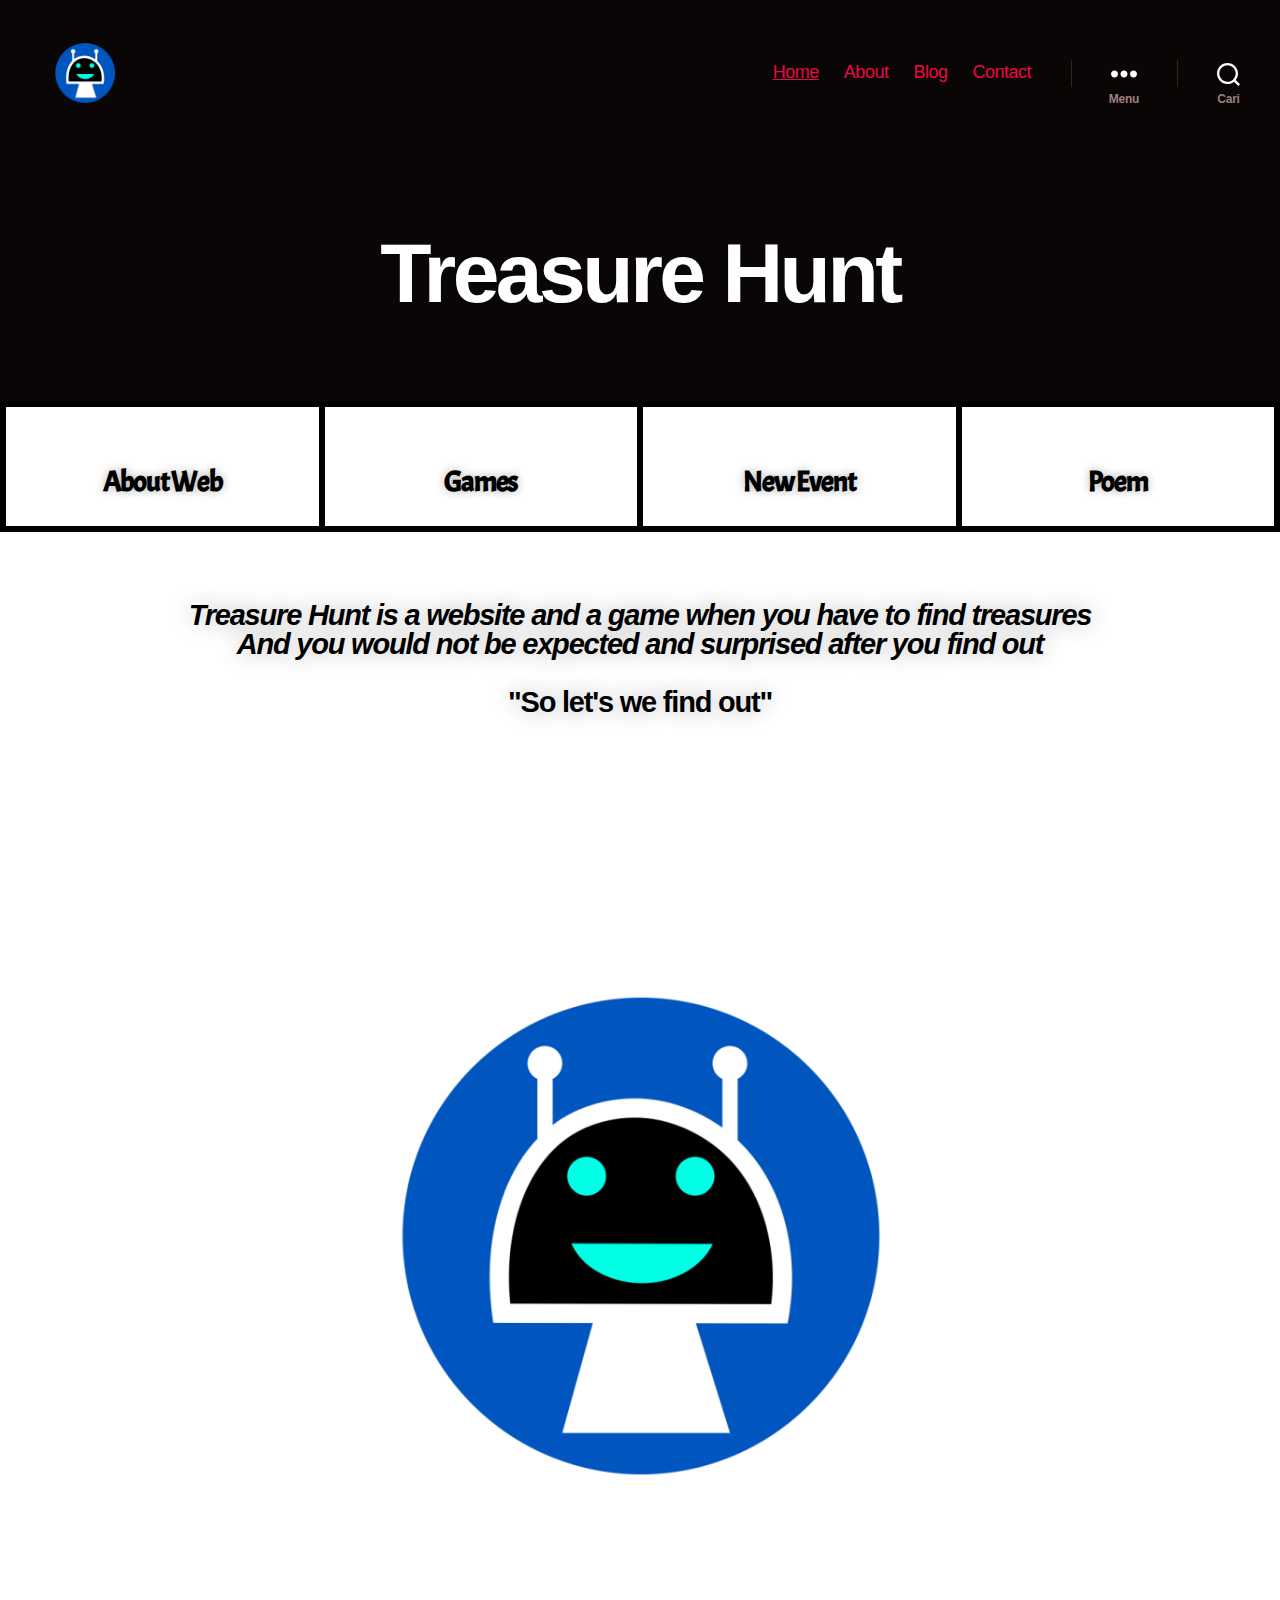
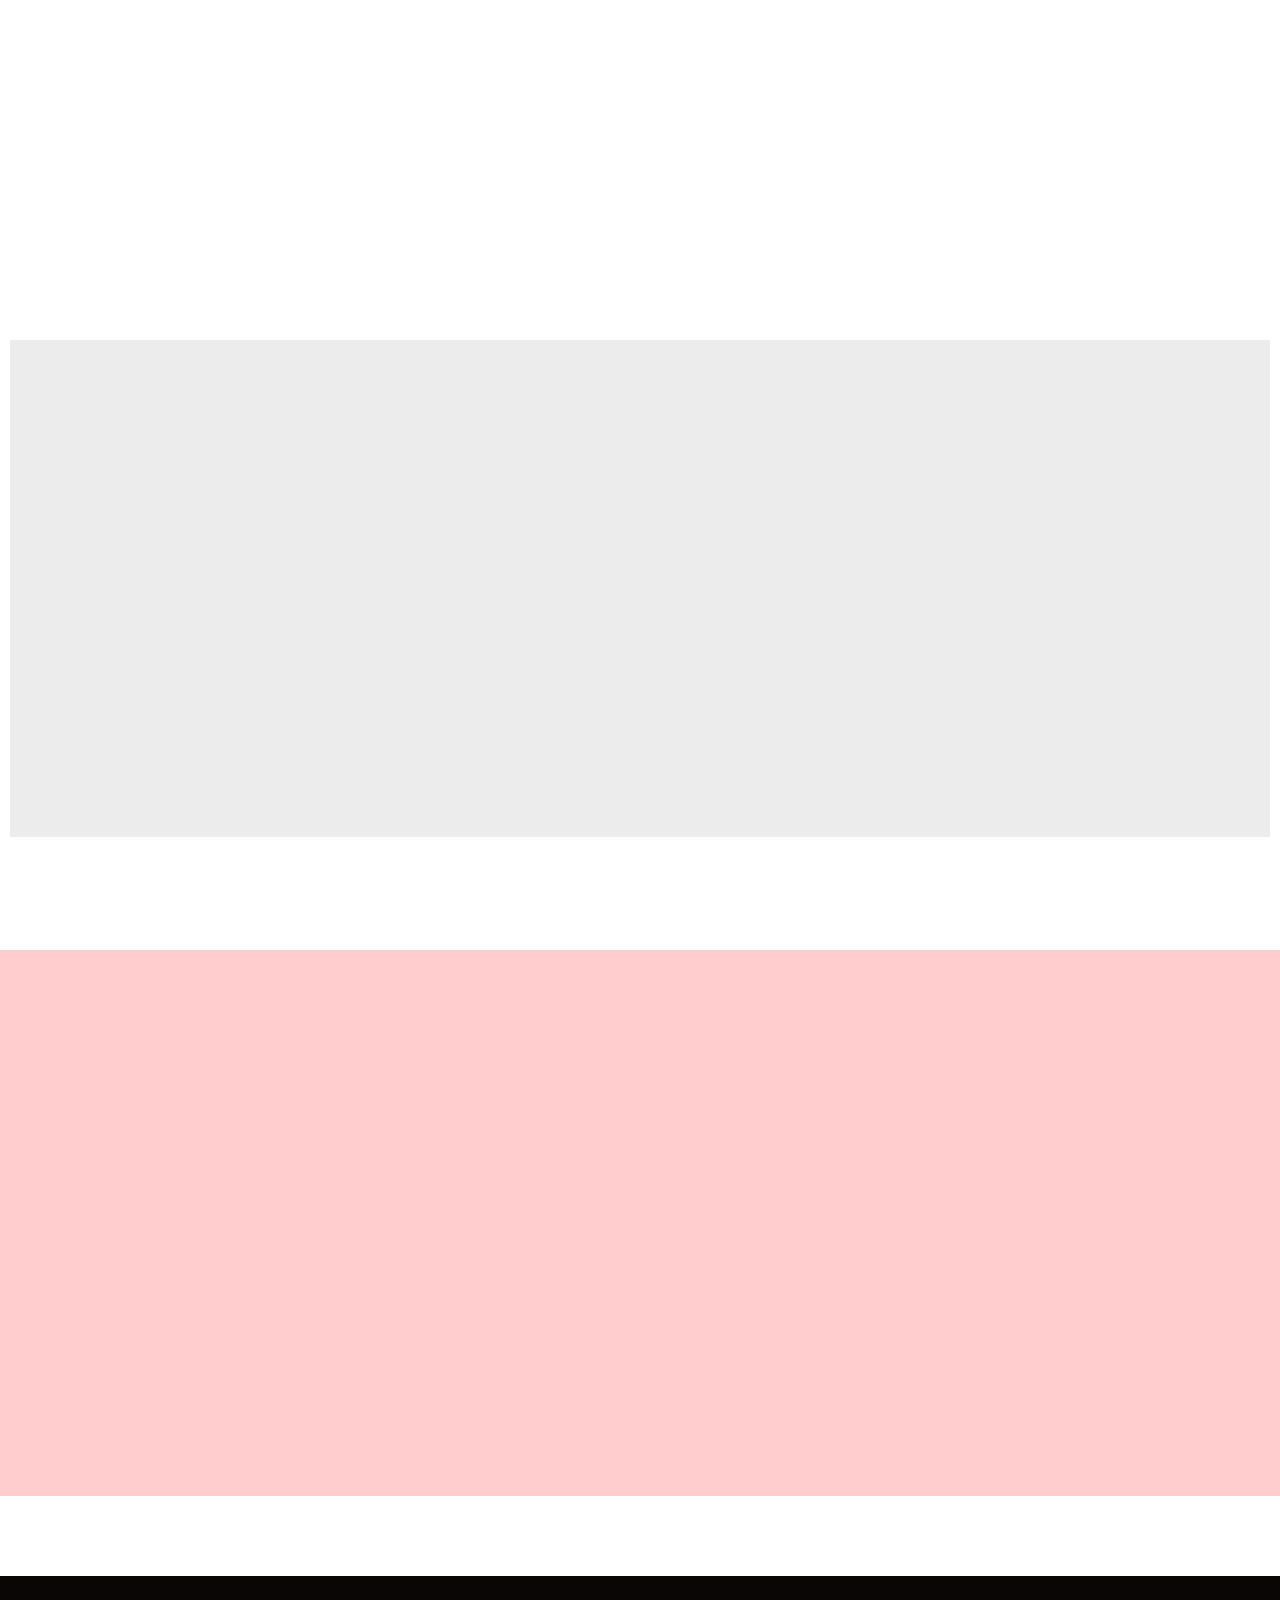
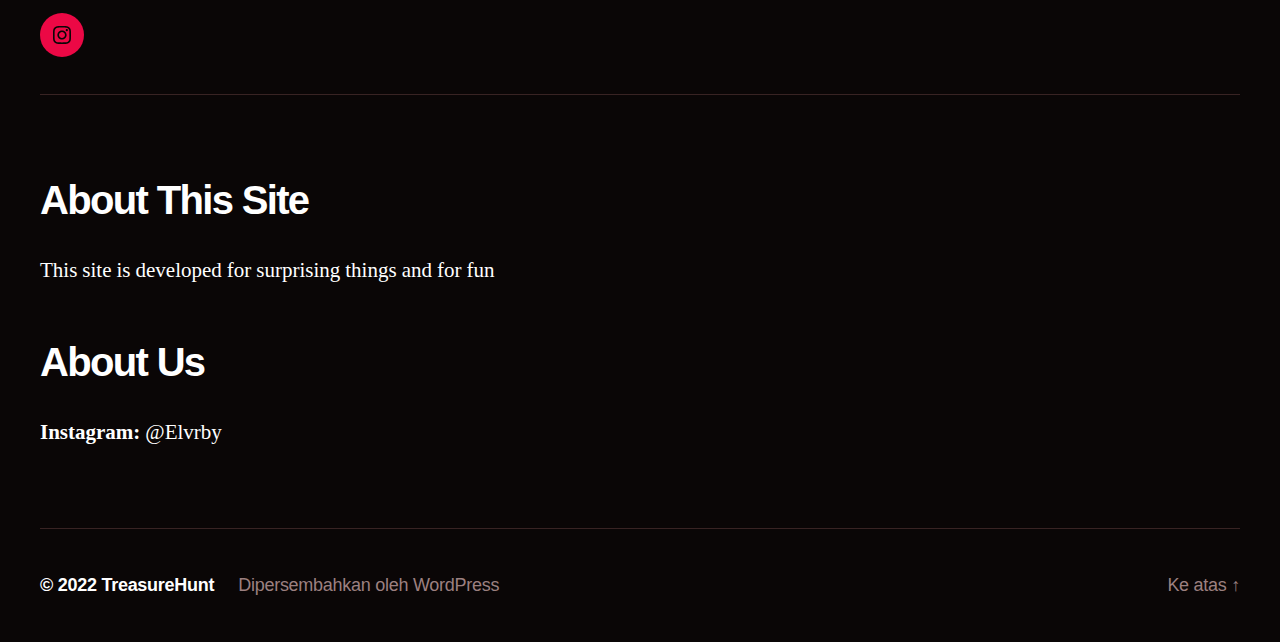
==== commit e402d684: "Add files via upload" ====
--- a/index.html
+++ b/index.html
@@ -1,491 +1,529 @@
-<!DOCTYPE html>
-<html class="no-js" lang="id">
-
-	<head>
-
-		<meta charset="UTF-8">
-		<meta name="viewport" content="width=device-width, initial-scale=1.0">
-
-		<link rel="profile" href="https://gmpg.org/xfn/11">
-
-		<title>TreasureHunt</title>
-<meta name="robots" content="max-image-preview:large">
-<link rel="dns-prefetch" href="//s.w.org">
-<link rel="alternate" type="application/rss+xml" title="TreasureHunt &raquo; Feed" href="https://socialmediaku.github.io/Hunting/feed/">
-<link rel="alternate" type="application/rss+xml" title="TreasureHunt &raquo; Umpan Komentar" href="https://socialmediaku.github.io/Hunting/comments/feed/">
-<script>
-window._wpemojiSettings = {"baseUrl":"https:\/\/s.w.org\/images\/core\/emoji\/14.0.0\/72x72\/","ext":".png","svgUrl":"https:\/\/s.w.org\/images\/core\/emoji\/14.0.0\/svg\/","svgExt":".svg","source":{"concatemoji":"https:\/\/socialmediaku.github.io\/Hunting\/wp-includes\/js\/wp-emoji-release.min.js?ver=6.0.2"}};
-/*! This file is auto-generated */
-!function(e,a,t){var n,r,o,i=a.createElement("canvas"),p=i.getContext&&i.getContext("2d");function s(e,t){var a=String.fromCharCode,e=(p.clearRect(0,0,i.width,i.height),p.fillText(a.apply(this,e),0,0),i.toDataURL());return p.clearRect(0,0,i.width,i.height),p.fillText(a.apply(this,t),0,0),e===i.toDataURL()}function c(e){var t=a.createElement("script");t.src=e,t.defer=t.type="text/javascript",a.getElementsByTagName("head")[0].appendChild(t)}for(o=Array("flag","emoji"),t.supports={everything:!0,everythingExceptFlag:!0},r=0;r<o.length;r++)t.supports[o[r]]=function(e){if(!p||!p.fillText)return!1;switch(p.textBaseline="top",p.font="600 32px Arial",e){case"flag":return s([127987,65039,8205,9895,65039],[127987,65039,8203,9895,65039])?!1:!s([55356,56826,55356,56819],[55356,56826,8203,55356,56819])&&!s([55356,57332,56128,56423,56128,56418,56128,56421,56128,56430,56128,56423,56128,56447],[55356,57332,8203,56128,56423,8203,56128,56418,8203,56128,56421,8203,56128,56430,8203,56128,56423,8203,56128,56447]);case"emoji":return!s([129777,127995,8205,129778,127999],[129777,127995,8203,129778,127999])}return!1}(o[r]),t.supports.everything=t.supports.everything&&t.supports[o[r]],"flag"!==o[r]&&(t.supports.everythingExceptFlag=t.supports.everythingExceptFlag&&t.supports[o[r]]);t.supports.everythingExceptFlag=t.supports.everythingExceptFlag&&!t.supports.flag,t.DOMReady=!1,t.readyCallback=function(){t.DOMReady=!0},t.supports.everything||(n=function(){t.readyCallback()},a.addEventListener?(a.addEventListener("DOMContentLoaded",n,!1),e.addEventListener("load",n,!1)):(e.attachEvent("onload",n),a.attachEvent("onreadystatechange",function(){"complete"===a.readyState&&t.readyCallback()})),(e=t.source||{}).concatemoji?c(e.concatemoji):e.wpemoji&&e.twemoji&&(c(e.twemoji),c(e.wpemoji)))}(window,document,window._wpemojiSettings);
-</script>
-<style>img.wp-smiley,
-img.emoji {
-	display: inline !important;
-	border: none !important;
-	box-shadow: none !important;
-	height: 1em !important;
-	width: 1em !important;
-	margin: 0 0.07em !important;
-	vertical-align: -0.1em !important;
-	background: none !important;
-	padding: 0 !important;
-}</style>
-	<link rel="stylesheet" id="wp-block-library-css" href="https://socialmediaku.github.io/Hunting/wp-includes/css/dist/block-library/style.min.css?ver=6.0.2" media="all">
-<style id="global-styles-inline-css">body{--wp--preset--color--black: #000000;--wp--preset--color--cyan-bluish-gray: #abb8c3;--wp--preset--color--white: #ffffff;--wp--preset--color--pale-pink: #f78da7;--wp--preset--color--vivid-red: #cf2e2e;--wp--preset--color--luminous-vivid-orange: #ff6900;--wp--preset--color--luminous-vivid-amber: #fcb900;--wp--preset--color--light-green-cyan: #7bdcb5;--wp--preset--color--vivid-green-cyan: #00d084;--wp--preset--color--pale-cyan-blue: #8ed1fc;--wp--preset--color--vivid-cyan-blue: #0693e3;--wp--preset--color--vivid-purple: #9b51e0;--wp--preset--color--accent: #e22658;--wp--preset--color--primary: #000000;--wp--preset--color--secondary: #6d6d6d;--wp--preset--color--subtle-background: #dbdbdb;--wp--preset--color--background: #ffffff;--wp--preset--gradient--vivid-cyan-blue-to-vivid-purple: linear-gradient(135deg,rgba(6,147,227,1) 0%,rgb(155,81,224) 100%);--wp--preset--gradient--light-green-cyan-to-vivid-green-cyan: linear-gradient(135deg,rgb(122,220,180) 0%,rgb(0,208,130) 100%);--wp--preset--gradient--luminous-vivid-amber-to-luminous-vivid-orange: linear-gradient(135deg,rgba(252,185,0,1) 0%,rgba(255,105,0,1) 100%);--wp--preset--gradient--luminous-vivid-orange-to-vivid-red: linear-gradient(135deg,rgba(255,105,0,1) 0%,rgb(207,46,46) 100%);--wp--preset--gradient--very-light-gray-to-cyan-bluish-gray: linear-gradient(135deg,rgb(238,238,238) 0%,rgb(169,184,195) 100%);--wp--preset--gradient--cool-to-warm-spectrum: linear-gradient(135deg,rgb(74,234,220) 0%,rgb(151,120,209) 20%,rgb(207,42,186) 40%,rgb(238,44,130) 60%,rgb(251,105,98) 80%,rgb(254,248,76) 100%);--wp--preset--gradient--blush-light-purple: linear-gradient(135deg,rgb(255,206,236) 0%,rgb(152,150,240) 100%);--wp--preset--gradient--blush-bordeaux: linear-gradient(135deg,rgb(254,205,165) 0%,rgb(254,45,45) 50%,rgb(107,0,62) 100%);--wp--preset--gradient--luminous-dusk: linear-gradient(135deg,rgb(255,203,112) 0%,rgb(199,81,192) 50%,rgb(65,88,208) 100%);--wp--preset--gradient--pale-ocean: linear-gradient(135deg,rgb(255,245,203) 0%,rgb(182,227,212) 50%,rgb(51,167,181) 100%);--wp--preset--gradient--electric-grass: linear-gradient(135deg,rgb(202,248,128) 0%,rgb(113,206,126) 100%);--wp--preset--gradient--midnight: linear-gradient(135deg,rgb(2,3,129) 0%,rgb(40,116,252) 100%);--wp--preset--duotone--dark-grayscale: url('#wp-duotone-dark-grayscale');--wp--preset--duotone--grayscale: url('#wp-duotone-grayscale');--wp--preset--duotone--purple-yellow: url('#wp-duotone-purple-yellow');--wp--preset--duotone--blue-red: url('#wp-duotone-blue-red');--wp--preset--duotone--midnight: url('#wp-duotone-midnight');--wp--preset--duotone--magenta-yellow: url('#wp-duotone-magenta-yellow');--wp--preset--duotone--purple-green: url('#wp-duotone-purple-green');--wp--preset--duotone--blue-orange: url('#wp-duotone-blue-orange');--wp--preset--font-size--small: 18px;--wp--preset--font-size--medium: 20px;--wp--preset--font-size--large: 26.25px;--wp--preset--font-size--x-large: 42px;--wp--preset--font-size--normal: 21px;--wp--preset--font-size--larger: 32px;}.has-black-color{color: var(--wp--preset--color--black) !important;}.has-cyan-bluish-gray-color{color: var(--wp--preset--color--cyan-bluish-gray) !important;}.has-white-color{color: var(--wp--preset--color--white) !important;}.has-pale-pink-color{color: var(--wp--preset--color--pale-pink) !important;}.has-vivid-red-color{color: var(--wp--preset--color--vivid-red) !important;}.has-luminous-vivid-orange-color{color: var(--wp--preset--color--luminous-vivid-orange) !important;}.has-luminous-vivid-amber-color{color: var(--wp--preset--color--luminous-vivid-amber) !important;}.has-light-green-cyan-color{color: var(--wp--preset--color--light-green-cyan) !important;}.has-vivid-green-cyan-color{color: var(--wp--preset--color--vivid-green-cyan) !important;}.has-pale-cyan-blue-color{color: var(--wp--preset--color--pale-cyan-blue) !important;}.has-vivid-cyan-blue-color{color: var(--wp--preset--color--vivid-cyan-blue) !important;}.has-vivid-purple-color{color: var(--wp--preset--color--vivid-purple) !important;}.has-black-background-color{background-color: var(--wp--preset--color--black) !important;}.has-cyan-bluish-gray-background-color{background-color: var(--wp--preset--color--cyan-bluish-gray) !important;}.has-white-background-color{background-color: var(--wp--preset--color--white) !important;}.has-pale-pink-background-color{background-color: var(--wp--preset--color--pale-pink) !important;}.has-vivid-red-background-color{background-color: var(--wp--preset--color--vivid-red) !important;}.has-luminous-vivid-orange-background-color{background-color: var(--wp--preset--color--luminous-vivid-orange) !important;}.has-luminous-vivid-amber-background-color{background-color: var(--wp--preset--color--luminous-vivid-amber) !important;}.has-light-green-cyan-background-color{background-color: var(--wp--preset--color--light-green-cyan) !important;}.has-vivid-green-cyan-background-color{background-color: var(--wp--preset--color--vivid-green-cyan) !important;}.has-pale-cyan-blue-background-color{background-color: var(--wp--preset--color--pale-cyan-blue) !important;}.has-vivid-cyan-blue-background-color{background-color: var(--wp--preset--color--vivid-cyan-blue) !important;}.has-vivid-purple-background-color{background-color: var(--wp--preset--color--vivid-purple) !important;}.has-black-border-color{border-color: var(--wp--preset--color--black) !important;}.has-cyan-bluish-gray-border-color{border-color: var(--wp--preset--color--cyan-bluish-gray) !important;}.has-white-border-color{border-color: var(--wp--preset--color--white) !important;}.has-pale-pink-border-color{border-color: var(--wp--preset--color--pale-pink) !important;}.has-vivid-red-border-color{border-color: var(--wp--preset--color--vivid-red) !important;}.has-luminous-vivid-orange-border-color{border-color: var(--wp--preset--color--luminous-vivid-orange) !important;}.has-luminous-vivid-amber-border-color{border-color: var(--wp--preset--color--luminous-vivid-amber) !important;}.has-light-green-cyan-border-color{border-color: var(--wp--preset--color--light-green-cyan) !important;}.has-vivid-green-cyan-border-color{border-color: var(--wp--preset--color--vivid-green-cyan) !important;}.has-pale-cyan-blue-border-color{border-color: var(--wp--preset--color--pale-cyan-blue) !important;}.has-vivid-cyan-blue-border-color{border-color: var(--wp--preset--color--vivid-cyan-blue) !important;}.has-vivid-purple-border-color{border-color: var(--wp--preset--color--vivid-purple) !important;}.has-vivid-cyan-blue-to-vivid-purple-gradient-background{background: var(--wp--preset--gradient--vivid-cyan-blue-to-vivid-purple) !important;}.has-light-green-cyan-to-vivid-green-cyan-gradient-background{background: var(--wp--preset--gradient--light-green-cyan-to-vivid-green-cyan) !important;}.has-luminous-vivid-amber-to-luminous-vivid-orange-gradient-background{background: var(--wp--preset--gradient--luminous-vivid-amber-to-luminous-vivid-orange) !important;}.has-luminous-vivid-orange-to-vivid-red-gradient-background{background: var(--wp--preset--gradient--luminous-vivid-orange-to-vivid-red) !important;}.has-very-light-gray-to-cyan-bluish-gray-gradient-background{background: var(--wp--preset--gradient--very-light-gray-to-cyan-bluish-gray) !important;}.has-cool-to-warm-spectrum-gradient-background{background: var(--wp--preset--gradient--cool-to-warm-spectrum) !important;}.has-blush-light-purple-gradient-background{background: var(--wp--preset--gradient--blush-light-purple) !important;}.has-blush-bordeaux-gradient-background{background: var(--wp--preset--gradient--blush-bordeaux) !important;}.has-luminous-dusk-gradient-background{background: var(--wp--preset--gradient--luminous-dusk) !important;}.has-pale-ocean-gradient-background{background: var(--wp--preset--gradient--pale-ocean) !important;}.has-electric-grass-gradient-background{background: var(--wp--preset--gradient--electric-grass) !important;}.has-midnight-gradient-background{background: var(--wp--preset--gradient--midnight) !important;}.has-small-font-size{font-size: var(--wp--preset--font-size--small) !important;}.has-medium-font-size{font-size: var(--wp--preset--font-size--medium) !important;}.has-large-font-size{font-size: var(--wp--preset--font-size--large) !important;}.has-x-large-font-size{font-size: var(--wp--preset--font-size--x-large) !important;}</style>
-<link rel="stylesheet" id="twentytwenty-style-css" href="https://socialmediaku.github.io/Hunting/wp-content/themes/twentytwenty/style.css?ver=2.0" media="all">
-<style id="twentytwenty-style-inline-css">.color-accent,.color-accent-hover:hover,.color-accent-hover:focus,:root .has-accent-color,.has-drop-cap:not(:focus):first-letter,.wp-block-button.is-style-outline,a { color: #e22658; }blockquote,.border-color-accent,.border-color-accent-hover:hover,.border-color-accent-hover:focus { border-color: #e22658; }button,.button,.faux-button,.wp-block-button__link,.wp-block-file .wp-block-file__button,input[type="button"],input[type="reset"],input[type="submit"],.bg-accent,.bg-accent-hover:hover,.bg-accent-hover:focus,:root .has-accent-background-color,.comment-reply-link { background-color: #e22658; }.fill-children-accent,.fill-children-accent * { fill: #e22658; }:root .has-background-color,button,.button,.faux-button,.wp-block-button__link,.wp-block-file__button,input[type="button"],input[type="reset"],input[type="submit"],.wp-block-button,.comment-reply-link,.has-background.has-primary-background-color:not(.has-text-color),.has-background.has-primary-background-color *:not(.has-text-color),.has-background.has-accent-background-color:not(.has-text-color),.has-background.has-accent-background-color *:not(.has-text-color) { color: #ffffff; }:root .has-background-background-color { background-color: #ffffff; }body,.entry-title a,:root .has-primary-color { color: #000000; }:root .has-primary-background-color { background-color: #000000; }cite,figcaption,.wp-caption-text,.post-meta,.entry-content .wp-block-archives li,.entry-content .wp-block-categories li,.entry-content .wp-block-latest-posts li,.wp-block-latest-comments__comment-date,.wp-block-latest-posts__post-date,.wp-block-embed figcaption,.wp-block-image figcaption,.wp-block-pullquote cite,.comment-metadata,.comment-respond .comment-notes,.comment-respond .logged-in-as,.pagination .dots,.entry-content hr:not(.has-background),hr.styled-separator,:root .has-secondary-color { color: #6d6d6d; }:root .has-secondary-background-color { background-color: #6d6d6d; }pre,fieldset,input,textarea,table,table *,hr { border-color: #dbdbdb; }caption,code,code,kbd,samp,.wp-block-table.is-style-stripes tbody tr:nth-child(odd),:root .has-subtle-background-background-color { background-color: #dbdbdb; }.wp-block-table.is-style-stripes { border-bottom-color: #dbdbdb; }.wp-block-latest-posts.is-grid li { border-top-color: #dbdbdb; }:root .has-subtle-background-color { color: #dbdbdb; }body:not(.overlay-header) .primary-menu > li > a,body:not(.overlay-header) .primary-menu > li > .icon,.modal-menu a,.footer-menu a, .footer-widgets a,#site-footer .wp-block-button.is-style-outline,.wp-block-pullquote:before,.singular:not(.overlay-header) .entry-header a,.archive-header a,.header-footer-group .color-accent,.header-footer-group .color-accent-hover:hover { color: #ec0845; }.social-icons a,#site-footer button:not(.toggle),#site-footer .button,#site-footer .faux-button,#site-footer .wp-block-button__link,#site-footer .wp-block-file__button,#site-footer input[type="button"],#site-footer input[type="reset"],#site-footer input[type="submit"] { background-color: #ec0845; }.social-icons a,body:not(.overlay-header) .primary-menu ul,.header-footer-group button,.header-footer-group .button,.header-footer-group .faux-button,.header-footer-group .wp-block-button:not(.is-style-outline) .wp-block-button__link,.header-footer-group .wp-block-file__button,.header-footer-group input[type="button"],.header-footer-group input[type="reset"],.header-footer-group input[type="submit"] { color: #0a0606; }#site-header,.footer-nav-widgets-wrapper,#site-footer,.menu-modal,.menu-modal-inner,.search-modal-inner,.archive-header,.singular .entry-header,.singular .featured-media:before,.wp-block-pullquote:before { background-color: #0a0606; }.header-footer-group,body:not(.overlay-header) #site-header .toggle,.menu-modal .toggle { color: #ffffff; }body:not(.overlay-header) .primary-menu ul { background-color: #ffffff; }body:not(.overlay-header) .primary-menu > li > ul:after { border-bottom-color: #ffffff; }body:not(.overlay-header) .primary-menu ul ul:after { border-left-color: #ffffff; }.site-description,body:not(.overlay-header) .toggle-inner .toggle-text,.widget .post-date,.widget .rss-date,.widget_archive li,.widget_categories li,.widget cite,.widget_pages li,.widget_meta li,.widget_nav_menu li,.powered-by-wordpress,.to-the-top,.singular .entry-header .post-meta,.singular:not(.overlay-header) .entry-header .post-meta a { color: #9c8080; }.header-footer-group pre,.header-footer-group fieldset,.header-footer-group input,.header-footer-group textarea,.header-footer-group table,.header-footer-group table *,.footer-nav-widgets-wrapper,#site-footer,.menu-modal nav *,.footer-widgets-outer-wrapper,.footer-top { border-color: #382323; }.header-footer-group table caption,body:not(.overlay-header) .header-inner .toggle-wrapper::before { background-color: #382323; }</style>
-<link rel="stylesheet" id="twentytwenty-print-style-css" href="https://socialmediaku.github.io/Hunting/wp-content/themes/twentytwenty/print.css?ver=2.0" media="print">
-<link rel="stylesheet" id="elementor-icons-css" href="https://socialmediaku.github.io/Hunting/wp-content/plugins/elementor/assets/lib/eicons/css/elementor-icons.min.css?ver=5.16.0" media="all">
-<link rel="stylesheet" id="elementor-frontend-css" href="https://socialmediaku.github.io/Hunting/wp-content/plugins/elementor/assets/css/frontend-lite.min.css?ver=3.7.8" media="all">
-<link rel="stylesheet" id="elementor-post-37-css" href="https://socialmediaku.github.io/Hunting/wp-content/uploads/elementor/css/post-37.css?ver=1665166046" media="all">
-<link rel="stylesheet" id="elementor-post-14-css" href="https://socialmediaku.github.io/Hunting/wp-content/uploads/elementor/css/post-14.css?ver=1665182879" media="all">
-<link rel="stylesheet" id="google-fonts-1-css" href="https://fonts.googleapis.com/css?family=Roboto%3A100%2C100italic%2C200%2C200italic%2C300%2C300italic%2C400%2C400italic%2C500%2C500italic%2C600%2C600italic%2C700%2C700italic%2C800%2C800italic%2C900%2C900italic%7CRoboto+Slab%3A100%2C100italic%2C200%2C200italic%2C300%2C300italic%2C400%2C400italic%2C500%2C500italic%2C600%2C600italic%2C700%2C700italic%2C800%2C800italic%2C900%2C900italic%7CAcme%3A100%2C100italic%2C200%2C200italic%2C300%2C300italic%2C400%2C400italic%2C500%2C500italic%2C600%2C600italic%2C700%2C700italic%2C800%2C800italic%2C900%2C900italic&#038;display=auto&#038;ver=6.0.2" media="all">
-<script src="https://socialmediaku.github.io/Hunting/wp-content/themes/twentytwenty/assets/js/index.js?ver=2.0" id="twentytwenty-js-js" async></script>
-<link rel="https://api.w.org/" href="https://socialmediaku.github.io/Hunting/wp-json/">
-<link rel="alternate" type="application/json" href="https://socialmediaku.github.io/Hunting/wp-json/wp/v2/pages/14">
-<link rel="EditURI" type="application/rsd+xml" title="RSD" href="https://socialmediaku.github.io/Hunting/xmlrpc.php?rsd">
-<link rel="wlwmanifest" type="application/wlwmanifest+xml" href="https://socialmediaku.github.io/Hunting/wp-includes/wlwmanifest.xml"> 
-<meta name="generator" content="WordPress 6.0.2">
-<link rel="canonical" href="https://socialmediaku.github.io/Hunting/">
-<link rel="shortlink" href="https://socialmediaku.github.io/Hunting/">
-<link rel="alternate" type="application/json+oembed" href="https://socialmediaku.github.io/Hunting/wp-json/oembed/1.0/embed?url=https%3A%2F%2Fsocialmediaku.github.io%2FHunting%2F">
-<link rel="alternate" type="text/xml+oembed" href="https://socialmediaku.github.io/Hunting/wp-json/oembed/1.0/embed?url=https%3A%2F%2Fsocialmediaku.github.io%2FHunting%2F&#038;format=xml">
-	<script>document.documentElement.className = document.documentElement.className.replace( 'no-js', 'js' );</script>
-	<style id="custom-background-css">body.custom-background { background-color: #ffffff; }</style>
-	<style id="kirki-inline-styles"></style>
-	</head>
-
-	<body class="home page-template-default page page-id-14 custom-background wp-custom-logo wp-embed-responsive singular enable-search-modal missing-post-thumbnail has-no-pagination not-showing-comments show-avatars footer-top-visible elementor-default elementor-kit-37 elementor-page elementor-page-14">
-
-		<a class="skip-link screen-reader-text" href="#site-content">Lewati ke konten</a><svg xmlns="http://www.w3.org/2000/svg" viewbox="0 0 0 0" width="0" height="0" focusable="false" role="none" style="visibility: hidden; position: absolute; left: -9999px; overflow: hidden;"><defs><filter id="wp-duotone-dark-grayscale"><fecolormatrix color-interpolation-filters="sRGB" type="matrix" values=" .299 .587 .114 0 0 .299 .587 .114 0 0 .299 .587 .114 0 0 .299 .587 .114 0 0 "></fecolormatrix><fecomponenttransfer color-interpolation-filters="sRGB"><fefuncr type="table" tablevalues="0 0.49803921568627"></fefuncr><fefuncg type="table" tablevalues="0 0.49803921568627"></fefuncg><fefuncb type="table" tablevalues="0 0.49803921568627"></fefuncb><fefunca type="table" tablevalues="1 1"></fefunca></fecomponenttransfer><fecomposite in2="SourceGraphic" operator="in"></fecomposite></filter></defs></svg><svg xmlns="http://www.w3.org/2000/svg" viewbox="0 0 0 0" width="0" height="0" focusable="false" role="none" style="visibility: hidden; position: absolute; left: -9999px; overflow: hidden;"><defs><filter id="wp-duotone-grayscale"><fecolormatrix color-interpolation-filters="sRGB" type="matrix" values=" .299 .587 .114 0 0 .299 .587 .114 0 0 .299 .587 .114 0 0 .299 .587 .114 0 0 "></fecolormatrix><fecomponenttransfer color-interpolation-filters="sRGB"><fefuncr type="table" tablevalues="0 1"></fefuncr><fefuncg type="table" tablevalues="0 1"></fefuncg><fefuncb type="table" tablevalues="0 1"></fefuncb><fefunca type="table" tablevalues="1 1"></fefunca></fecomponenttransfer><fecomposite in2="SourceGraphic" operator="in"></fecomposite></filter></defs></svg><svg xmlns="http://www.w3.org/2000/svg" viewbox="0 0 0 0" width="0" height="0" focusable="false" role="none" style="visibility: hidden; position: absolute; left: -9999px; overflow: hidden;"><defs><filter id="wp-duotone-purple-yellow"><fecolormatrix color-interpolation-filters="sRGB" type="matrix" values=" .299 .587 .114 0 0 .299 .587 .114 0 0 .299 .587 .114 0 0 .299 .587 .114 0 0 "></fecolormatrix><fecomponenttransfer color-interpolation-filters="sRGB"><fefuncr type="table" tablevalues="0.54901960784314 0.98823529411765"></fefuncr><fefuncg type="table" tablevalues="0 1"></fefuncg><fefuncb type="table" tablevalues="0.71764705882353 0.25490196078431"></fefuncb><fefunca type="table" tablevalues="1 1"></fefunca></fecomponenttransfer><fecomposite in2="SourceGraphic" operator="in"></fecomposite></filter></defs></svg><svg xmlns="http://www.w3.org/2000/svg" viewbox="0 0 0 0" width="0" height="0" focusable="false" role="none" style="visibility: hidden; position: absolute; left: -9999px; overflow: hidden;"><defs><filter id="wp-duotone-blue-red"><fecolormatrix color-interpolation-filters="sRGB" type="matrix" values=" .299 .587 .114 0 0 .299 .587 .114 0 0 .299 .587 .114 0 0 .299 .587 .114 0 0 "></fecolormatrix><fecomponenttransfer color-interpolation-filters="sRGB"><fefuncr type="table" tablevalues="0 1"></fefuncr><fefuncg type="table" tablevalues="0 0.27843137254902"></fefuncg><fefuncb type="table" tablevalues="0.5921568627451 0.27843137254902"></fefuncb><fefunca type="table" tablevalues="1 1"></fefunca></fecomponenttransfer><fecomposite in2="SourceGraphic" operator="in"></fecomposite></filter></defs></svg><svg xmlns="http://www.w3.org/2000/svg" viewbox="0 0 0 0" width="0" height="0" focusable="false" role="none" style="visibility: hidden; position: absolute; left: -9999px; overflow: hidden;"><defs><filter id="wp-duotone-midnight"><fecolormatrix color-interpolation-filters="sRGB" type="matrix" values=" .299 .587 .114 0 0 .299 .587 .114 0 0 .299 .587 .114 0 0 .299 .587 .114 0 0 "></fecolormatrix><fecomponenttransfer color-interpolation-filters="sRGB"><fefuncr type="table" tablevalues="0 0"></fefuncr><fefuncg type="table" tablevalues="0 0.64705882352941"></fefuncg><fefuncb type="table" tablevalues="0 1"></fefuncb><fefunca type="table" tablevalues="1 1"></fefunca></fecomponenttransfer><fecomposite in2="SourceGraphic" operator="in"></fecomposite></filter></defs></svg><svg xmlns="http://www.w3.org/2000/svg" viewbox="0 0 0 0" width="0" height="0" focusable="false" role="none" style="visibility: hidden; position: absolute; left: -9999px; overflow: hidden;"><defs><filter id="wp-duotone-magenta-yellow"><fecolormatrix color-interpolation-filters="sRGB" type="matrix" values=" .299 .587 .114 0 0 .299 .587 .114 0 0 .299 .587 .114 0 0 .299 .587 .114 0 0 "></fecolormatrix><fecomponenttransfer color-interpolation-filters="sRGB"><fefuncr type="table" tablevalues="0.78039215686275 1"></fefuncr><fefuncg type="table" tablevalues="0 0.94901960784314"></fefuncg><fefuncb type="table" tablevalues="0.35294117647059 0.47058823529412"></fefuncb><fefunca type="table" tablevalues="1 1"></fefunca></fecomponenttransfer><fecomposite in2="SourceGraphic" operator="in"></fecomposite></filter></defs></svg><svg xmlns="http://www.w3.org/2000/svg" viewbox="0 0 0 0" width="0" height="0" focusable="false" role="none" style="visibility: hidden; position: absolute; left: -9999px; overflow: hidden;"><defs><filter id="wp-duotone-purple-green"><fecolormatrix color-interpolation-filters="sRGB" type="matrix" values=" .299 .587 .114 0 0 .299 .587 .114 0 0 .299 .587 .114 0 0 .299 .587 .114 0 0 "></fecolormatrix><fecomponenttransfer color-interpolation-filters="sRGB"><fefuncr type="table" tablevalues="0.65098039215686 0.40392156862745"></fefuncr><fefuncg type="table" tablevalues="0 1"></fefuncg><fefuncb type="table" tablevalues="0.44705882352941 0.4"></fefuncb><fefunca type="table" tablevalues="1 1"></fefunca></fecomponenttransfer><fecomposite in2="SourceGraphic" operator="in"></fecomposite></filter></defs></svg><svg xmlns="http://www.w3.org/2000/svg" viewbox="0 0 0 0" width="0" height="0" focusable="false" role="none" style="visibility: hidden; position: absolute; left: -9999px; overflow: hidden;"><defs><filter id="wp-duotone-blue-orange"><fecolormatrix color-interpolation-filters="sRGB" type="matrix" values=" .299 .587 .114 0 0 .299 .587 .114 0 0 .299 .587 .114 0 0 .299 .587 .114 0 0 "></fecolormatrix><fecomponenttransfer color-interpolation-filters="sRGB"><fefuncr type="table" tablevalues="0.098039215686275 1"></fefuncr><fefuncg type="table" tablevalues="0 0.66274509803922"></fefuncg><fefuncb type="table" tablevalues="0.84705882352941 0.41960784313725"></fefuncb><fefunca type="table" tablevalues="1 1"></fefunca></fecomponenttransfer><fecomposite in2="SourceGraphic" operator="in"></fecomposite></filter></defs></svg>
-		<header id="site-header" class="header-footer-group">
-
-			<div class="header-inner section-inner">
-
-				<div class="header-titles-wrapper">
-
-					
-						<button class="toggle search-toggle mobile-search-toggle" data-toggle-target=".search-modal" data-toggle-body-class="showing-search-modal" data-set-focus=".search-modal .search-field" aria-expanded="false">
-							<span class="toggle-inner">
-								<span class="toggle-icon">
-									<svg class="svg-icon" aria-hidden="true" role="img" focusable="false" xmlns="http://www.w3.org/2000/svg" width="23" height="23" viewbox="0 0 23 23"><path d="M38.710696,48.0601792 L43,52.3494831 L41.3494831,54 L37.0601792,49.710696 C35.2632422,51.1481185 32.9839107,52.0076499 30.5038249,52.0076499 C24.7027226,52.0076499 20,47.3049272 20,41.5038249 C20,35.7027226 24.7027226,31 30.5038249,31 C36.3049272,31 41.0076499,35.7027226 41.0076499,41.5038249 C41.0076499,43.9839107 40.1481185,46.2632422 38.710696,48.0601792 Z M36.3875844,47.1716785 C37.8030221,45.7026647 38.6734666,43.7048964 38.6734666,41.5038249 C38.6734666,36.9918565 35.0157934,33.3341833 30.5038249,33.3341833 C25.9918565,33.3341833 22.3341833,36.9918565 22.3341833,41.5038249 C22.3341833,46.0157934 25.9918565,49.6734666 30.5038249,49.6734666 C32.7048964,49.6734666 34.7026647,48.8030221 36.1716785,47.3875844 C36.2023931,47.347638 36.2360451,47.3092237 36.2726343,47.2726343 C36.3092237,47.2360451 36.347638,47.2023931 36.3875844,47.1716785 Z" transform="translate(-20 -31)"></path></svg>								</span>
-								<span class="toggle-text">Cari</span>
-							</span>
-						</button><!-- .search-toggle -->
-
-					
-					<div class="header-titles">
-
-						<div class="site-logo faux-heading">
-<a href="https://socialmediaku.github.io/Hunting/" class="custom-logo-link" rel="home" aria-current="page"><img width="3000" height="3000" src="https://socialmediaku.github.io/Hunting/wp-content/uploads/2022/10/Bot-Vector-1.png" class="custom-logo" alt="TreasureHunt" srcset="https://socialmediaku.github.io/Hunting/wp-content/uploads/2022/10/Bot-Vector-1.png 3000w, https://socialmediaku.github.io/Hunting/wp-content/uploads/2022/10/Bot-Vector-1-300x300.png 300w, https://socialmediaku.github.io/Hunting/wp-content/uploads/2022/10/Bot-Vector-1-1024x1024.png 1024w, https://socialmediaku.github.io/Hunting/wp-content/uploads/2022/10/Bot-Vector-1-150x150.png 150w, https://socialmediaku.github.io/Hunting/wp-content/uploads/2022/10/Bot-Vector-1-768x768.png 768w, https://socialmediaku.github.io/Hunting/wp-content/uploads/2022/10/Bot-Vector-1-1536x1536.png 1536w, https://socialmediaku.github.io/Hunting/wp-content/uploads/2022/10/Bot-Vector-1-2048x2048.png 2048w, https://socialmediaku.github.io/Hunting/wp-content/uploads/2022/10/Bot-Vector-1-1200x1200.png 1200w, https://socialmediaku.github.io/Hunting/wp-content/uploads/2022/10/Bot-Vector-1-1980x1980.png 1980w" sizes="(max-width: 3000px) 100vw, 3000px"></a><span class="screen-reader-text">TreasureHunt</span>
-</div>
-					</div>
-<!-- .header-titles -->
-
-					<button class="toggle nav-toggle mobile-nav-toggle" data-toggle-target=".menu-modal" data-toggle-body-class="showing-menu-modal" aria-expanded="false" data-set-focus=".close-nav-toggle">
-						<span class="toggle-inner">
-							<span class="toggle-icon">
-								<svg class="svg-icon" aria-hidden="true" role="img" focusable="false" xmlns="http://www.w3.org/2000/svg" width="26" height="7" viewbox="0 0 26 7"><path fill-rule="evenodd" d="M332.5,45 C330.567003,45 329,43.4329966 329,41.5 C329,39.5670034 330.567003,38 332.5,38 C334.432997,38 336,39.5670034 336,41.5 C336,43.4329966 334.432997,45 332.5,45 Z M342,45 C340.067003,45 338.5,43.4329966 338.5,41.5 C338.5,39.5670034 340.067003,38 342,38 C343.932997,38 345.5,39.5670034 345.5,41.5 C345.5,43.4329966 343.932997,45 342,45 Z M351.5,45 C349.567003,45 348,43.4329966 348,41.5 C348,39.5670034 349.567003,38 351.5,38 C353.432997,38 355,39.5670034 355,41.5 C355,43.4329966 353.432997,45 351.5,45 Z" transform="translate(-329 -38)"></path></svg>							</span>
-							<span class="toggle-text">Menu</span>
-						</span>
-					</button><!-- .nav-toggle -->
-
-				</div>
-<!-- .header-titles-wrapper -->
-
-				<div class="header-navigation-wrapper">
-
-					
-							<nav class="primary-menu-wrapper" aria-label="Horizontal">
-
-								<ul class="primary-menu reset-list-style">
-
-								<li id="menu-item-23" class="menu-item menu-item-type-custom menu-item-object-custom current-menu-item current_page_item menu-item-home menu-item-23"><a href="https://socialmediaku.github.io/Hunting/" aria-current="page">Home</a></li>
-<li id="menu-item-24" class="menu-item menu-item-type-post_type menu-item-object-page menu-item-24"><a href="https://socialmediaku.github.io/Hunting/tentang/">About</a></li>
-<li id="menu-item-25" class="menu-item menu-item-type-post_type menu-item-object-page menu-item-25"><a href="https://socialmediaku.github.io/Hunting/blog/">Blog</a></li>
-<li id="menu-item-26" class="menu-item menu-item-type-post_type menu-item-object-page menu-item-26"><a href="https://socialmediaku.github.io/Hunting/kontak/">Contact</a></li>
-
-								</ul>
-
-							</nav><!-- .primary-menu-wrapper -->
-
-						
-						<div class="header-toggles hide-no-js">
-
-						
-							<div class="toggle-wrapper nav-toggle-wrapper has-expanded-menu">
-
-								<button class="toggle nav-toggle desktop-nav-toggle" data-toggle-target=".menu-modal" data-toggle-body-class="showing-menu-modal" aria-expanded="false" data-set-focus=".close-nav-toggle">
-									<span class="toggle-inner">
-										<span class="toggle-text">Menu</span>
-										<span class="toggle-icon">
-											<svg class="svg-icon" aria-hidden="true" role="img" focusable="false" xmlns="http://www.w3.org/2000/svg" width="26" height="7" viewbox="0 0 26 7"><path fill-rule="evenodd" d="M332.5,45 C330.567003,45 329,43.4329966 329,41.5 C329,39.5670034 330.567003,38 332.5,38 C334.432997,38 336,39.5670034 336,41.5 C336,43.4329966 334.432997,45 332.5,45 Z M342,45 C340.067003,45 338.5,43.4329966 338.5,41.5 C338.5,39.5670034 340.067003,38 342,38 C343.932997,38 345.5,39.5670034 345.5,41.5 C345.5,43.4329966 343.932997,45 342,45 Z M351.5,45 C349.567003,45 348,43.4329966 348,41.5 C348,39.5670034 349.567003,38 351.5,38 C353.432997,38 355,39.5670034 355,41.5 C355,43.4329966 353.432997,45 351.5,45 Z" transform="translate(-329 -38)"></path></svg>										</span>
-									</span>
-								</button><!-- .nav-toggle -->
-
-							</div>
-<!-- .nav-toggle-wrapper -->
-
-							
-							<div class="toggle-wrapper search-toggle-wrapper">
-
-								<button class="toggle search-toggle desktop-search-toggle" data-toggle-target=".search-modal" data-toggle-body-class="showing-search-modal" data-set-focus=".search-modal .search-field" aria-expanded="false">
-									<span class="toggle-inner">
-										<svg class="svg-icon" aria-hidden="true" role="img" focusable="false" xmlns="http://www.w3.org/2000/svg" width="23" height="23" viewbox="0 0 23 23"><path d="M38.710696,48.0601792 L43,52.3494831 L41.3494831,54 L37.0601792,49.710696 C35.2632422,51.1481185 32.9839107,52.0076499 30.5038249,52.0076499 C24.7027226,52.0076499 20,47.3049272 20,41.5038249 C20,35.7027226 24.7027226,31 30.5038249,31 C36.3049272,31 41.0076499,35.7027226 41.0076499,41.5038249 C41.0076499,43.9839107 40.1481185,46.2632422 38.710696,48.0601792 Z M36.3875844,47.1716785 C37.8030221,45.7026647 38.6734666,43.7048964 38.6734666,41.5038249 C38.6734666,36.9918565 35.0157934,33.3341833 30.5038249,33.3341833 C25.9918565,33.3341833 22.3341833,36.9918565 22.3341833,41.5038249 C22.3341833,46.0157934 25.9918565,49.6734666 30.5038249,49.6734666 C32.7048964,49.6734666 34.7026647,48.8030221 36.1716785,47.3875844 C36.2023931,47.347638 36.2360451,47.3092237 36.2726343,47.2726343 C36.3092237,47.2360451 36.347638,47.2023931 36.3875844,47.1716785 Z" transform="translate(-20 -31)"></path></svg>										<span class="toggle-text">Cari</span>
-									</span>
-								</button><!-- .search-toggle -->
-
-							</div>
-
-							
-						</div>
-<!-- .header-toggles -->
-						
-				</div>
-<!-- .header-navigation-wrapper -->
-
-			</div>
-<!-- .header-inner -->
-
-			<div class="search-modal cover-modal header-footer-group" data-modal-target-string=".search-modal" role="dialog" aria-modal="true" aria-label="Pencarian">
-
-	<div class="search-modal-inner modal-inner">
-
-		<div class="section-inner">
-
-			<form role="search" aria-label="Cari:" method="get" class="search-form" action="http://localhost/TreasureHunt/">
-	<label for="search-form-1">
-		<span class="screen-reader-text">Cari:</span>
-		<input type="search" id="search-form-1" class="search-field" placeholder="Cari &hellip;" value="" name="s">
-	</label>
-	<input type="submit" class="search-submit" value="Cari">
-</form>
-
-			<button class="toggle search-untoggle close-search-toggle fill-children-current-color" data-toggle-target=".search-modal" data-toggle-body-class="showing-search-modal" data-set-focus=".search-modal .search-field">
-				<span class="screen-reader-text">Tutup pencarian</span>
-				<svg class="svg-icon" aria-hidden="true" role="img" focusable="false" xmlns="http://www.w3.org/2000/svg" width="16" height="16" viewbox="0 0 16 16"><polygon fill="" fill-rule="evenodd" points="6.852 7.649 .399 1.195 1.445 .149 7.899 6.602 14.352 .149 15.399 1.195 8.945 7.649 15.399 14.102 14.352 15.149 7.899 8.695 1.445 15.149 .399 14.102"></polygon></svg>			</button><!-- .search-toggle -->
-
-		</div>
-<!-- .section-inner -->
-
-	</div>
-<!-- .search-modal-inner -->
-
-</div>
-<!-- .menu-modal -->
-
-		</header><!-- #site-header -->
-
-		
-<div class="menu-modal cover-modal header-footer-group" data-modal-target-string=".menu-modal">
-
-	<div class="menu-modal-inner modal-inner">
-
-		<div class="menu-wrapper section-inner">
-
-			<div class="menu-top">
-
-				<button class="toggle close-nav-toggle fill-children-current-color" data-toggle-target=".menu-modal" data-toggle-body-class="showing-menu-modal" data-set-focus=".menu-modal">
-					<span class="toggle-text">Tutup Menu</span>
-					<svg class="svg-icon" aria-hidden="true" role="img" focusable="false" xmlns="http://www.w3.org/2000/svg" width="16" height="16" viewbox="0 0 16 16"><polygon fill="" fill-rule="evenodd" points="6.852 7.649 .399 1.195 1.445 .149 7.899 6.602 14.352 .149 15.399 1.195 8.945 7.649 15.399 14.102 14.352 15.149 7.899 8.695 1.445 15.149 .399 14.102"></polygon></svg>				</button><!-- .nav-toggle -->
-
-				
-					<nav class="expanded-menu" aria-label="Diperluas">
-
-						<ul class="modal-menu reset-list-style">
-							<li id="menu-item-32" class="menu-item menu-item-type-custom menu-item-object-custom menu-item-32">
-<div class="ancestor-wrapper"><a href="https://www.facebook.com/wordpress">Facebook</a></div>
-<!-- .ancestor-wrapper -->
-</li>
-<li id="menu-item-33" class="menu-item menu-item-type-custom menu-item-object-custom menu-item-33">
-<div class="ancestor-wrapper"><a href="https://twitter.com/wordpress">Twitter</a></div>
-<!-- .ancestor-wrapper -->
-</li>
-<li id="menu-item-34" class="menu-item menu-item-type-custom menu-item-object-custom menu-item-34">
-<div class="ancestor-wrapper"><a href="https://www.instagram.com/explore/tags/wordcamp/">Instagram</a></div>
-<!-- .ancestor-wrapper -->
-</li>
-<li id="menu-item-35" class="menu-item menu-item-type-custom menu-item-object-custom menu-item-35">
-<div class="ancestor-wrapper"><a href="mailto:wordpress@example.com">Email</a></div>
-<!-- .ancestor-wrapper -->
-</li>
-						</ul>
-
-					</nav>
-
-					
-					<nav class="mobile-menu" aria-label="Ponsel">
-
-						<ul class="modal-menu reset-list-style">
-
-						<li class="menu-item menu-item-type-custom menu-item-object-custom current-menu-item current_page_item menu-item-home menu-item-23">
-<div class="ancestor-wrapper"><a href="https://socialmediaku.github.io/Hunting/" aria-current="page">Home</a></div>
-<!-- .ancestor-wrapper -->
-</li>
-<li class="menu-item menu-item-type-post_type menu-item-object-page menu-item-24">
-<div class="ancestor-wrapper"><a href="https://socialmediaku.github.io/Hunting/tentang/">About</a></div>
-<!-- .ancestor-wrapper -->
-</li>
-<li class="menu-item menu-item-type-post_type menu-item-object-page menu-item-25">
-<div class="ancestor-wrapper"><a href="https://socialmediaku.github.io/Hunting/blog/">Blog</a></div>
-<!-- .ancestor-wrapper -->
-</li>
-<li class="menu-item menu-item-type-post_type menu-item-object-page menu-item-26">
-<div class="ancestor-wrapper"><a href="https://socialmediaku.github.io/Hunting/kontak/">Contact</a></div>
-<!-- .ancestor-wrapper -->
-</li>
-
-						</ul>
-
-					</nav>
-
-					
-			</div>
-<!-- .menu-top -->
-
-			<div class="menu-bottom">
-
-				
-					<nav aria-label="Tautan media sosial di Samping">
-						<ul class="social-menu reset-list-style social-icons fill-children-current-color">
-
-							<li class="menu-item menu-item-type-custom menu-item-object-custom menu-item-32"><a href="https://www.facebook.com/wordpress"><span class="screen-reader-text">Facebook</span><svg class="svg-icon" aria-hidden="true" role="img" focusable="false" width="24" height="24" viewbox="0 0 24 24" xmlns="http://www.w3.org/2000/svg"><path d="M12 2C6.5 2 2 6.5 2 12c0 5 3.7 9.1 8.4 9.9v-7H7.9V12h2.5V9.8c0-2.5 1.5-3.9 3.8-3.9 1.1 0 2.2.2 2.2.2v2.5h-1.3c-1.2 0-1.6.8-1.6 1.6V12h2.8l-.4 2.9h-2.3v7C18.3 21.1 22 17 22 12c0-5.5-4.5-10-10-10z"></path></svg></a></li>
-<li class="menu-item menu-item-type-custom menu-item-object-custom menu-item-33"><a href="https://twitter.com/wordpress"><span class="screen-reader-text">Twitter</span><svg class="svg-icon" aria-hidden="true" role="img" focusable="false" width="24" height="24" viewbox="0 0 24 24" xmlns="http://www.w3.org/2000/svg"><path d="M22.23,5.924c-0.736,0.326-1.527,0.547-2.357,0.646c0.847-0.508,1.498-1.312,1.804-2.27 c-0.793,0.47-1.671,0.812-2.606,0.996C18.324,4.498,17.257,4,16.077,4c-2.266,0-4.103,1.837-4.103,4.103 c0,0.322,0.036,0.635,0.106,0.935C8.67,8.867,5.647,7.234,3.623,4.751C3.27,5.357,3.067,6.062,3.067,6.814 c0,1.424,0.724,2.679,1.825,3.415c-0.673-0.021-1.305-0.206-1.859-0.513c0,0.017,0,0.034,0,0.052c0,1.988,1.414,3.647,3.292,4.023 c-0.344,0.094-0.707,0.144-1.081,0.144c-0.264,0-0.521-0.026-0.772-0.074c0.522,1.63,2.038,2.816,3.833,2.85 c-1.404,1.1-3.174,1.756-5.096,1.756c-0.331,0-0.658-0.019-0.979-0.057c1.816,1.164,3.973,1.843,6.29,1.843 c7.547,0,11.675-6.252,11.675-11.675c0-0.178-0.004-0.355-0.012-0.531C20.985,7.47,21.68,6.747,22.23,5.924z"></path></svg></a></li>
-<li class="menu-item menu-item-type-custom menu-item-object-custom menu-item-34"><a href="https://www.instagram.com/explore/tags/wordcamp/"><span class="screen-reader-text">Instagram</span><svg class="svg-icon" aria-hidden="true" role="img" focusable="false" width="24" height="24" viewbox="0 0 24 24" xmlns="http://www.w3.org/2000/svg"><path d="M12,4.622c2.403,0,2.688,0.009,3.637,0.052c0.877,0.04,1.354,0.187,1.671,0.31c0.42,0.163,0.72,0.358,1.035,0.673 c0.315,0.315,0.51,0.615,0.673,1.035c0.123,0.317,0.27,0.794,0.31,1.671c0.043,0.949,0.052,1.234,0.052,3.637 s-0.009,2.688-0.052,3.637c-0.04,0.877-0.187,1.354-0.31,1.671c-0.163,0.42-0.358,0.72-0.673,1.035 c-0.315,0.315-0.615,0.51-1.035,0.673c-0.317,0.123-0.794,0.27-1.671,0.31c-0.949,0.043-1.233,0.052-3.637,0.052 s-2.688-0.009-3.637-0.052c-0.877-0.04-1.354-0.187-1.671-0.31c-0.42-0.163-0.72-0.358-1.035-0.673 c-0.315-0.315-0.51-0.615-0.673-1.035c-0.123-0.317-0.27-0.794-0.31-1.671C4.631,14.688,4.622,14.403,4.622,12 s0.009-2.688,0.052-3.637c0.04-0.877,0.187-1.354,0.31-1.671c0.163-0.42,0.358-0.72,0.673-1.035 c0.315-0.315,0.615-0.51,1.035-0.673c0.317-0.123,0.794-0.27,1.671-0.31C9.312,4.631,9.597,4.622,12,4.622 M12,3 C9.556,3,9.249,3.01,8.289,3.054C7.331,3.098,6.677,3.25,6.105,3.472C5.513,3.702,5.011,4.01,4.511,4.511 c-0.5,0.5-0.808,1.002-1.038,1.594C3.25,6.677,3.098,7.331,3.054,8.289C3.01,9.249,3,9.556,3,12c0,2.444,0.01,2.751,0.054,3.711 c0.044,0.958,0.196,1.612,0.418,2.185c0.23,0.592,0.538,1.094,1.038,1.594c0.5,0.5,1.002,0.808,1.594,1.038 c0.572,0.222,1.227,0.375,2.185,0.418C9.249,20.99,9.556,21,12,21s2.751-0.01,3.711-0.054c0.958-0.044,1.612-0.196,2.185-0.418 c0.592-0.23,1.094-0.538,1.594-1.038c0.5-0.5,0.808-1.002,1.038-1.594c0.222-0.572,0.375-1.227,0.418-2.185 C20.99,14.751,21,14.444,21,12s-0.01-2.751-0.054-3.711c-0.044-0.958-0.196-1.612-0.418-2.185c-0.23-0.592-0.538-1.094-1.038-1.594 c-0.5-0.5-1.002-0.808-1.594-1.038c-0.572-0.222-1.227-0.375-2.185-0.418C14.751,3.01,14.444,3,12,3L12,3z M12,7.378 c-2.552,0-4.622,2.069-4.622,4.622S9.448,16.622,12,16.622s4.622-2.069,4.622-4.622S14.552,7.378,12,7.378z M12,15 c-1.657,0-3-1.343-3-3s1.343-3,3-3s3,1.343,3,3S13.657,15,12,15z M16.804,6.116c-0.596,0-1.08,0.484-1.08,1.08 s0.484,1.08,1.08,1.08c0.596,0,1.08-0.484,1.08-1.08S17.401,6.116,16.804,6.116z"></path></svg></a></li>
-<li class="menu-item menu-item-type-custom menu-item-object-custom menu-item-35"><a href="mailto:wordpress@example.com"><span class="screen-reader-text">Email</span><svg class="svg-icon" aria-hidden="true" role="img" focusable="false" width="24" height="24" viewbox="0 0 24 24" xmlns="http://www.w3.org/2000/svg"><path d="M20,4H4C2.895,4,2,4.895,2,6v12c0,1.105,0.895,2,2,2h16c1.105,0,2-0.895,2-2V6C22,4.895,21.105,4,20,4z M20,8.236l-8,4.882 L4,8.236V6h16V8.236z"></path></svg></a></li>
-
-						</ul>
-					</nav><!-- .social-menu -->
-
-				
-			</div>
-<!-- .menu-bottom -->
-
-		</div>
-<!-- .menu-wrapper -->
-
-	</div>
-<!-- .menu-modal-inner -->
-
-</div>
-<!-- .menu-modal -->
-
-<main id="site-content">
-
-	
-<article class="post-14 page type-page status-publish hentry" id="post-14">
-
-	
-<header class="entry-header has-text-align-center header-footer-group">
-
-	<div class="entry-header-inner section-inner medium">
-
-		<h1 class="entry-title">Treasure Hunt</h1>
-	</div>
-<!-- .entry-header-inner -->
-
-</header><!-- .entry-header -->
-
-	<div class="post-inner thin ">
-
-		<div class="entry-content">
-
-					<div data-elementor-type="wp-page" data-elementor-id="14" class="elementor elementor-14">
-									<section class="elementor-section elementor-top-section elementor-element elementor-element-3a16c7d elementor-section-full_width elementor-section-stretched elementor-section-height-default elementor-section-height-default" data-id="3a16c7d" data-element_type="section" data-settings="{&quot;stretch_section&quot;:&quot;section-stretched&quot;}">
-						<div class="elementor-container elementor-column-gap-default">
-					<div class="elementor-column elementor-col-100 elementor-top-column elementor-element elementor-element-69c872d" data-id="69c872d" data-element_type="column">
-			<div class="elementor-widget-wrap elementor-element-populated">
-								<div class="elementor-element elementor-element-4ef8742 elementor-widget elementor-widget-heading" data-id="4ef8742" data-element_type="widget" data-widget_type="heading.default">
-				<div class="elementor-widget-container">
-			<style>/*! elementor - v3.7.8 - 02-10-2022 */
-.elementor-heading-title{padding:0;margin:0;line-height:1}.elementor-widget-heading .elementor-heading-title[class*=elementor-size-]>a{color:inherit;font-size:inherit;line-height:inherit}.elementor-widget-heading .elementor-heading-title.elementor-size-small{font-size:15px}.elementor-widget-heading .elementor-heading-title.elementor-size-medium{font-size:19px}.elementor-widget-heading .elementor-heading-title.elementor-size-large{font-size:29px}.elementor-widget-heading .elementor-heading-title.elementor-size-xl{font-size:39px}.elementor-widget-heading .elementor-heading-title.elementor-size-xxl{font-size:59px}</style>
-<h2 class="elementor-heading-title elementor-size-large">
-<i>Treasure Hunt is a website and a game when you have to find treasures<br>And you would not be expected and surprised after you find out</i><br><br>"So let's we find out"</h2>		</div>
-				</div>
-				<div class="elementor-element elementor-element-f981681 elementor-widget elementor-widget-image" data-id="f981681" data-element_type="widget" data-widget_type="image.default">
-				<div class="elementor-widget-container">
-			<style>/*! elementor - v3.7.8 - 02-10-2022 */
-.elementor-widget-image{text-align:center}.elementor-widget-image a{display:inline-block}.elementor-widget-image a img[src$=".svg"]{width:48px}.elementor-widget-image img{vertical-align:middle;display:inline-block}</style>												<img width="580" height="580" src="https://socialmediaku.github.io/Hunting/wp-content/uploads/2022/10/Bot-Vector-1024x1024.png" class="attachment-large size-large" alt="" loading="lazy" srcset="https://socialmediaku.github.io/Hunting/wp-content/uploads/2022/10/Bot-Vector-1024x1024.png 1024w, https://socialmediaku.github.io/Hunting/wp-content/uploads/2022/10/Bot-Vector-e1665169268921-150x150.png 150w, https://socialmediaku.github.io/Hunting/wp-content/uploads/2022/10/Bot-Vector-e1665169236168-768x768.png 768w, https://socialmediaku.github.io/Hunting/wp-content/uploads/2022/10/Bot-Vector-1536x1536.png 1536w, https://socialmediaku.github.io/Hunting/wp-content/uploads/2022/10/Bot-Vector-2048x2048.png 2048w, https://socialmediaku.github.io/Hunting/wp-content/uploads/2022/10/Bot-Vector-1200x1200.png 1200w, https://socialmediaku.github.io/Hunting/wp-content/uploads/2022/10/Bot-Vector-1980x1980.png 1980w" sizes="(max-width: 580px) 100vw, 580px">															</div>
-				</div>
-				<div class="elementor-element elementor-element-055d35b elementor-widget elementor-widget-heading" data-id="055d35b" data-element_type="widget" data-widget_type="heading.default">
-				<div class="elementor-widget-container">
-			<h2 class="elementor-heading-title elementor-size-default"><i>Zenaya</i></h2>		</div>
-				</div>
-				<div class="elementor-element elementor-element-ccca32d elementor-widget elementor-widget-heading" data-id="ccca32d" data-element_type="widget" data-widget_type="heading.default">
-				<div class="elementor-widget-container">
-			<p class="elementor-heading-title elementor-size-large">"She's a program an artifical intelegent who will guide you to find treasures<br>So make sure if you make her happy"</p>		</div>
-				</div>
-				<div class="elementor-element elementor-element-88a2ec3 elementor-widget elementor-widget-spacer" data-id="88a2ec3" data-element_type="widget" data-widget_type="spacer.default">
-				<div class="elementor-widget-container">
-			<style>/*! elementor - v3.7.8 - 02-10-2022 */
-.elementor-column .elementor-spacer-inner{height:var(--spacer-size)}.e-container{--container-widget-width:100%}.e-container>.elementor-widget-spacer{width:var(--container-widget-width,var(--spacer-size));-ms-flex-item-align:stretch;align-self:stretch;-ms-flex-negative:0;flex-shrink:0}.e-container>.elementor-widget-spacer>.elementor-widget-container,.e-container>.elementor-widget-spacer>.elementor-widget-container>.elementor-spacer{height:100%}.e-container>.elementor-widget-spacer>.elementor-widget-container>.elementor-spacer>.elementor-spacer-inner{height:var(--container-widget-height,var(--spacer-size))}</style>		<div class="elementor-spacer">
-			<div class="elementor-spacer-inner"></div>
-		</div>
-				</div>
-				</div>
-				<div class="elementor-element elementor-element-cfba066 elementor-invisible elementor-widget elementor-widget-heading" data-id="cfba066" data-element_type="widget" data-settings="{&quot;_animation&quot;:&quot;fadeInLeft&quot;}" data-widget_type="heading.default">
-				<div class="elementor-widget-container">
-			<h2 class="elementor-heading-title elementor-size-default">I THE LATEST </h2>		</div>
-				</div>
-				<section class="elementor-section elementor-inner-section elementor-element elementor-element-edc8c13 elementor-section-content-middle elementor-section-boxed elementor-section-height-default elementor-section-height-default" data-id="edc8c13" data-element_type="section" data-settings="{&quot;background_background&quot;:&quot;classic&quot;,&quot;animation&quot;:&quot;none&quot;}">
-						<div class="elementor-container elementor-column-gap-default">
-					<div class="elementor-column elementor-col-50 elementor-inner-column elementor-element elementor-element-8eefc4f" data-id="8eefc4f" data-element_type="column">
-			<div class="elementor-widget-wrap elementor-element-populated">
-								<div class="elementor-element elementor-element-4d98085 elementor-invisible elementor-widget elementor-widget-image" data-id="4d98085" data-element_type="widget" data-settings="{&quot;_animation&quot;:&quot;fadeInRight&quot;}" data-widget_type="image.default">
-				<div class="elementor-widget-container">
-															<img width="300" height="300" src="https://socialmediaku.github.io/Hunting/wp-content/uploads/2022/10/Bot-Vector-love-300x300.png" class="attachment-medium size-medium" alt="" loading="lazy" srcset="https://socialmediaku.github.io/Hunting/wp-content/uploads/2022/10/Bot-Vector-love-300x300.png 300w, https://socialmediaku.github.io/Hunting/wp-content/uploads/2022/10/Bot-Vector-love-1024x1024.png 1024w, https://socialmediaku.github.io/Hunting/wp-content/uploads/2022/10/Bot-Vector-love-150x150.png 150w, https://socialmediaku.github.io/Hunting/wp-content/uploads/2022/10/Bot-Vector-love-768x768.png 768w, https://socialmediaku.github.io/Hunting/wp-content/uploads/2022/10/Bot-Vector-love-1536x1536.png 1536w, https://socialmediaku.github.io/Hunting/wp-content/uploads/2022/10/Bot-Vector-love-2048x2048.png 2048w, https://socialmediaku.github.io/Hunting/wp-content/uploads/2022/10/Bot-Vector-love-1200x1200.png 1200w, https://socialmediaku.github.io/Hunting/wp-content/uploads/2022/10/Bot-Vector-love-1980x1980.png 1980w" sizes="(max-width: 300px) 100vw, 300px">															</div>
-				</div>
-				<div class="elementor-element elementor-element-e4e8fbd elementor-invisible elementor-widget elementor-widget-heading" data-id="e4e8fbd" data-element_type="widget" data-settings="{&quot;_animation&quot;:&quot;fadeInRight&quot;}" data-widget_type="heading.default">
-				<div class="elementor-widget-container">
-			<p class="elementor-heading-title elementor-size-default">08/10/22 . New Update</p>		</div>
-				</div>
-				<div class="elementor-element elementor-element-7366d71 elementor-invisible elementor-widget elementor-widget-heading" data-id="7366d71" data-element_type="widget" data-settings="{&quot;_animation&quot;:&quot;fadeInRight&quot;}" data-widget_type="heading.default">
-				<div class="elementor-widget-container">
-			<h5 class="elementor-heading-title elementor-size-default"><i>-New Reaction<br>-Love Reaction</i></h5>		</div>
-				</div>
-					</div>
-		</div>
-				<div class="elementor-column elementor-col-50 elementor-inner-column elementor-element elementor-element-c1cc873" data-id="c1cc873" data-element_type="column">
-			<div class="elementor-widget-wrap elementor-element-populated">
-								<div class="elementor-element elementor-element-bda8dda elementor-invisible elementor-widget elementor-widget-image" data-id="bda8dda" data-element_type="widget" data-settings="{&quot;_animation&quot;:&quot;fadeInRight&quot;}" data-widget_type="image.default">
-				<div class="elementor-widget-container">
-															<img width="300" height="300" src="https://socialmediaku.github.io/Hunting/wp-content/uploads/2022/10/Bot-Vector-senyum-300x300.png" class="attachment-medium size-medium" alt="" loading="lazy" srcset="https://socialmediaku.github.io/Hunting/wp-content/uploads/2022/10/Bot-Vector-senyum-300x300.png 300w, https://socialmediaku.github.io/Hunting/wp-content/uploads/2022/10/Bot-Vector-senyum-1024x1024.png 1024w, https://socialmediaku.github.io/Hunting/wp-content/uploads/2022/10/Bot-Vector-senyum-150x150.png 150w, https://socialmediaku.github.io/Hunting/wp-content/uploads/2022/10/Bot-Vector-senyum-768x768.png 768w, https://socialmediaku.github.io/Hunting/wp-content/uploads/2022/10/Bot-Vector-senyum-1536x1536.png 1536w, https://socialmediaku.github.io/Hunting/wp-content/uploads/2022/10/Bot-Vector-senyum-2048x2048.png 2048w, https://socialmediaku.github.io/Hunting/wp-content/uploads/2022/10/Bot-Vector-senyum-1200x1200.png 1200w, https://socialmediaku.github.io/Hunting/wp-content/uploads/2022/10/Bot-Vector-senyum-1980x1980.png 1980w" sizes="(max-width: 300px) 100vw, 300px">															</div>
-				</div>
-				<div class="elementor-element elementor-element-fae2d46 elementor-invisible elementor-widget elementor-widget-heading" data-id="fae2d46" data-element_type="widget" data-settings="{&quot;_animation&quot;:&quot;fadeInRight&quot;}" data-widget_type="heading.default">
-				<div class="elementor-widget-container">
-			<p class="elementor-heading-title elementor-size-default">08/10/22 . New Update</p>		</div>
-				</div>
-				<div class="elementor-element elementor-element-2b79c4a elementor-invisible elementor-widget elementor-widget-heading" data-id="2b79c4a" data-element_type="widget" data-settings="{&quot;_animation&quot;:&quot;fadeInRight&quot;}" data-widget_type="heading.default">
-				<div class="elementor-widget-container">
-			<h5 class="elementor-heading-title elementor-size-default"><i>-New Reaction<br>-Smile Reaction</i></h5>		</div>
-				</div>
-					</div>
-		</div>
-							</div>
-		</section>
-					</div>
-		</div>
-							</div>
-		</section>
-							</div>
-		
-		</div>
-<!-- .entry-content -->
-
-	</div>
-<!-- .post-inner -->
-
-	<div class="section-inner">
-		
-	</div>
-<!-- .section-inner -->
-
-	
-</article><!-- .post -->
-
-</main><!-- #site-content -->
-
-
-	<div class="footer-nav-widgets-wrapper header-footer-group">
-
-		<div class="footer-inner section-inner">
-
-							<div class="footer-top has-social-menu">
-										
-						<nav aria-label="Tautan media sosial" class="footer-social-wrapper">
-
-							<ul class="social-menu footer-social reset-list-style social-icons fill-children-current-color">
-
-								<li class="menu-item menu-item-type-custom menu-item-object-custom menu-item-32"><a href="https://www.facebook.com/wordpress"><span class="screen-reader-text">Facebook</span><svg class="svg-icon" aria-hidden="true" role="img" focusable="false" width="24" height="24" viewbox="0 0 24 24" xmlns="http://www.w3.org/2000/svg"><path d="M12 2C6.5 2 2 6.5 2 12c0 5 3.7 9.1 8.4 9.9v-7H7.9V12h2.5V9.8c0-2.5 1.5-3.9 3.8-3.9 1.1 0 2.2.2 2.2.2v2.5h-1.3c-1.2 0-1.6.8-1.6 1.6V12h2.8l-.4 2.9h-2.3v7C18.3 21.1 22 17 22 12c0-5.5-4.5-10-10-10z"></path></svg></a></li>
-<li class="menu-item menu-item-type-custom menu-item-object-custom menu-item-33"><a href="https://twitter.com/wordpress"><span class="screen-reader-text">Twitter</span><svg class="svg-icon" aria-hidden="true" role="img" focusable="false" width="24" height="24" viewbox="0 0 24 24" xmlns="http://www.w3.org/2000/svg"><path d="M22.23,5.924c-0.736,0.326-1.527,0.547-2.357,0.646c0.847-0.508,1.498-1.312,1.804-2.27 c-0.793,0.47-1.671,0.812-2.606,0.996C18.324,4.498,17.257,4,16.077,4c-2.266,0-4.103,1.837-4.103,4.103 c0,0.322,0.036,0.635,0.106,0.935C8.67,8.867,5.647,7.234,3.623,4.751C3.27,5.357,3.067,6.062,3.067,6.814 c0,1.424,0.724,2.679,1.825,3.415c-0.673-0.021-1.305-0.206-1.859-0.513c0,0.017,0,0.034,0,0.052c0,1.988,1.414,3.647,3.292,4.023 c-0.344,0.094-0.707,0.144-1.081,0.144c-0.264,0-0.521-0.026-0.772-0.074c0.522,1.63,2.038,2.816,3.833,2.85 c-1.404,1.1-3.174,1.756-5.096,1.756c-0.331,0-0.658-0.019-0.979-0.057c1.816,1.164,3.973,1.843,6.29,1.843 c7.547,0,11.675-6.252,11.675-11.675c0-0.178-0.004-0.355-0.012-0.531C20.985,7.47,21.68,6.747,22.23,5.924z"></path></svg></a></li>
-<li class="menu-item menu-item-type-custom menu-item-object-custom menu-item-34"><a href="https://www.instagram.com/explore/tags/wordcamp/"><span class="screen-reader-text">Instagram</span><svg class="svg-icon" aria-hidden="true" role="img" focusable="false" width="24" height="24" viewbox="0 0 24 24" xmlns="http://www.w3.org/2000/svg"><path d="M12,4.622c2.403,0,2.688,0.009,3.637,0.052c0.877,0.04,1.354,0.187,1.671,0.31c0.42,0.163,0.72,0.358,1.035,0.673 c0.315,0.315,0.51,0.615,0.673,1.035c0.123,0.317,0.27,0.794,0.31,1.671c0.043,0.949,0.052,1.234,0.052,3.637 s-0.009,2.688-0.052,3.637c-0.04,0.877-0.187,1.354-0.31,1.671c-0.163,0.42-0.358,0.72-0.673,1.035 c-0.315,0.315-0.615,0.51-1.035,0.673c-0.317,0.123-0.794,0.27-1.671,0.31c-0.949,0.043-1.233,0.052-3.637,0.052 s-2.688-0.009-3.637-0.052c-0.877-0.04-1.354-0.187-1.671-0.31c-0.42-0.163-0.72-0.358-1.035-0.673 c-0.315-0.315-0.51-0.615-0.673-1.035c-0.123-0.317-0.27-0.794-0.31-1.671C4.631,14.688,4.622,14.403,4.622,12 s0.009-2.688,0.052-3.637c0.04-0.877,0.187-1.354,0.31-1.671c0.163-0.42,0.358-0.72,0.673-1.035 c0.315-0.315,0.615-0.51,1.035-0.673c0.317-0.123,0.794-0.27,1.671-0.31C9.312,4.631,9.597,4.622,12,4.622 M12,3 C9.556,3,9.249,3.01,8.289,3.054C7.331,3.098,6.677,3.25,6.105,3.472C5.513,3.702,5.011,4.01,4.511,4.511 c-0.5,0.5-0.808,1.002-1.038,1.594C3.25,6.677,3.098,7.331,3.054,8.289C3.01,9.249,3,9.556,3,12c0,2.444,0.01,2.751,0.054,3.711 c0.044,0.958,0.196,1.612,0.418,2.185c0.23,0.592,0.538,1.094,1.038,1.594c0.5,0.5,1.002,0.808,1.594,1.038 c0.572,0.222,1.227,0.375,2.185,0.418C9.249,20.99,9.556,21,12,21s2.751-0.01,3.711-0.054c0.958-0.044,1.612-0.196,2.185-0.418 c0.592-0.23,1.094-0.538,1.594-1.038c0.5-0.5,0.808-1.002,1.038-1.594c0.222-0.572,0.375-1.227,0.418-2.185 C20.99,14.751,21,14.444,21,12s-0.01-2.751-0.054-3.711c-0.044-0.958-0.196-1.612-0.418-2.185c-0.23-0.592-0.538-1.094-1.038-1.594 c-0.5-0.5-1.002-0.808-1.594-1.038c-0.572-0.222-1.227-0.375-2.185-0.418C14.751,3.01,14.444,3,12,3L12,3z M12,7.378 c-2.552,0-4.622,2.069-4.622,4.622S9.448,16.622,12,16.622s4.622-2.069,4.622-4.622S14.552,7.378,12,7.378z M12,15 c-1.657,0-3-1.343-3-3s1.343-3,3-3s3,1.343,3,3S13.657,15,12,15z M16.804,6.116c-0.596,0-1.08,0.484-1.08,1.08 s0.484,1.08,1.08,1.08c0.596,0,1.08-0.484,1.08-1.08S17.401,6.116,16.804,6.116z"></path></svg></a></li>
-<li class="menu-item menu-item-type-custom menu-item-object-custom menu-item-35"><a href="mailto:wordpress@example.com"><span class="screen-reader-text">Email</span><svg class="svg-icon" aria-hidden="true" role="img" focusable="false" width="24" height="24" viewbox="0 0 24 24" xmlns="http://www.w3.org/2000/svg"><path d="M20,4H4C2.895,4,2,4.895,2,6v12c0,1.105,0.895,2,2,2h16c1.105,0,2-0.895,2-2V6C22,4.895,21.105,4,20,4z M20,8.236l-8,4.882 L4,8.236V6h16V8.236z"></path></svg></a></li>
-
-							</ul>
-<!-- .footer-social -->
-
-						</nav><!-- .footer-social-wrapper -->
-
-									</div>
-<!-- .footer-top -->
-
-			
-			
-				<aside class="footer-widgets-outer-wrapper">
-
-					<div class="footer-widgets-wrapper">
-
-						
-							<div class="footer-widgets column-one grid-item">
-								<div class="widget widget_text"><div class="widget-content">
-<h2 class="widget-title subheading heading-size-3">About This Site</h2>			<div class="textwidget">
-<p>This site is developed for surprising things and for fun</p>
-</div>
-		</div></div>
-<div class="widget widget_text"><div class="widget-content">
-<h2 class="widget-title subheading heading-size-3">About Us</h2>			<div class="textwidget">
-<p><b>Instagram: </b>@Elvrby</p>
-</div>
-		</div></div>							</div>
-
-						
-						
-					</div>
-<!-- .footer-widgets-wrapper -->
-
-				</aside><!-- .footer-widgets-outer-wrapper -->
-
-			
-		</div>
-<!-- .footer-inner -->
-
-	</div>
-<!-- .footer-nav-widgets-wrapper -->
-
-
-			<footer id="site-footer" class="header-footer-group">
-
-				<div class="section-inner">
-
-					<div class="footer-credits">
-
-						<p class="footer-copyright">&copy;
-							2022							<a href="https://socialmediaku.github.io/Hunting/">TreasureHunt</a>
-						</p>
-<!-- .footer-copyright -->
-
-						
-						<p class="powered-by-wordpress">
-							<a href="https://id.wordpress.org/">
-								Dipersembahkan oleh WordPress							</a>
-						</p>
-<!-- .powered-by-wordpress -->
-
-					</div>
-<!-- .footer-credits -->
-
-					<a class="to-the-top" href="#site-header">
-						<span class="to-the-top-long">
-							Ke atas <span class="arrow" aria-hidden="true">&uarr;</span>						</span><!-- .to-the-top-long -->
-						<span class="to-the-top-short">
-							Naik <span class="arrow" aria-hidden="true">&uarr;</span>						</span><!-- .to-the-top-short -->
-					</a><!-- .to-the-top -->
-
-				</div>
-<!-- .section-inner -->
-
-			</footer><!-- #site-footer -->
-
-		<link rel="stylesheet" id="e-animations-css" href="https://socialmediaku.github.io/Hunting/wp-content/plugins/elementor/assets/lib/animations/animations.min.css?ver=3.7.8" media="all">
-<script src="https://socialmediaku.github.io/Hunting/wp-content/plugins/elementor/assets/js/webpack.runtime.min.js?ver=3.7.8" id="elementor-webpack-runtime-js"></script>
-<script src="https://socialmediaku.github.io/Hunting/wp-includes/js/jquery/jquery.min.js?ver=3.6.0" id="jquery-core-js"></script>
-<script src="https://socialmediaku.github.io/Hunting/wp-includes/js/jquery/jquery-migrate.min.js?ver=3.3.2" id="jquery-migrate-js"></script>
-<script src="https://socialmediaku.github.io/Hunting/wp-content/plugins/elementor/assets/js/frontend-modules.min.js?ver=3.7.8" id="elementor-frontend-modules-js"></script>
-<script src="https://socialmediaku.github.io/Hunting/wp-content/plugins/elementor/assets/lib/waypoints/waypoints.min.js?ver=4.0.2" id="elementor-waypoints-js"></script>
-<script src="https://socialmediaku.github.io/Hunting/wp-includes/js/jquery/ui/core.min.js?ver=1.13.1" id="jquery-ui-core-js"></script>
-<script id="elementor-frontend-js-before">var elementorFrontendConfig = {"environmentMode":{"edit":false,"wpPreview":false,"isScriptDebug":false},"i18n":{"shareOnFacebook":"Bagikan di Facebook","shareOnTwitter":"Bagikan di Twitter","pinIt":"Buat Pin","download":"Unduh","downloadImage":"Unduh gambar","fullscreen":"Layar Penuh","zoom":"Perbesar","share":"Bagikan","playVideo":"Putar Video","previous":"Sebelumnya","next":"Selanjutnya","close":"Tutup"},"is_rtl":false,"breakpoints":{"xs":0,"sm":480,"md":768,"lg":1025,"xl":1440,"xxl":1600},"responsive":{"breakpoints":{"mobile":{"label":"Ponsel","value":767,"default_value":767,"direction":"max","is_enabled":true},"mobile_extra":{"label":"Ekstra Seluler","value":880,"default_value":880,"direction":"max","is_enabled":false},"tablet":{"label":"Tablet","value":1024,"default_value":1024,"direction":"max","is_enabled":true},"tablet_extra":{"label":"Tablet Ekstra","value":1200,"default_value":1200,"direction":"max","is_enabled":false},"laptop":{"label":"Laptop","value":1366,"default_value":1366,"direction":"max","is_enabled":false},"widescreen":{"label":"Layar lebar","value":2400,"default_value":2400,"direction":"min","is_enabled":false}}},"version":"3.7.8","is_static":false,"experimentalFeatures":{"e_dom_optimization":true,"e_optimized_assets_loading":true,"e_optimized_css_loading":true,"a11y_improvements":true,"additional_custom_breakpoints":true,"e_import_export":true,"e_hidden_wordpress_widgets":true,"landing-pages":true,"elements-color-picker":true,"favorite-widgets":true,"admin-top-bar":true},"urls":{"assets":"https:\/\/socialmediaku.github.io\/Hunting\/wp-content\/plugins\/elementor\/assets\/"},"settings":{"page":[],"editorPreferences":[]},"kit":{"active_breakpoints":["viewport_mobile","viewport_tablet"],"global_image_lightbox":"yes","lightbox_enable_counter":"yes","lightbox_enable_fullscreen":"yes","lightbox_enable_zoom":"yes","lightbox_enable_share":"yes","lightbox_title_src":"title","lightbox_description_src":"description"},"post":{"id":14,"title":"TreasureHunt","excerpt":"","featuredImage":false}};</script>
-<script src="https://socialmediaku.github.io/Hunting/wp-content/plugins/elementor/assets/js/frontend.min.js?ver=3.7.8" id="elementor-frontend-js"></script>
-	<script>/(trident|msie)/i.test(navigator.userAgent)&&document.getElementById&&window.addEventListener&&window.addEventListener("hashchange",function(){var t,e=location.hash.substring(1);/^[A-z0-9_-]+$/.test(e)&&(t=document.getElementById(e))&&(/^(?:a|select|input|button|textarea)$/i.test(t.tagName)||(t.tabIndex=-1),t.focus())},!1);</script>
-	
-	</body>
+<!DOCTYPE html>
+<html class="no-js" lang="id">
+
+	<head>
+
+		<meta charset="UTF-8">
+		<meta name="viewport" content="width=device-width, initial-scale=1.0">
+
+		<link rel="profile" href="https://gmpg.org/xfn/11">
+
+		<title>TreasureHunt</title>
+<meta name="robots" content="max-image-preview:large">
+<link rel="dns-prefetch" href="//s.w.org">
+<link rel="alternate" type="application/rss+xml" title="TreasureHunt &raquo; Feed" href="https://socialmediaku.github.io/Hunting/feed/">
+<link rel="alternate" type="application/rss+xml" title="TreasureHunt &raquo; Umpan Komentar" href="https://socialmediaku.github.io/Hunting/comments/feed/">
+<script>
+window._wpemojiSettings = {"baseUrl":"https:\/\/s.w.org\/images\/core\/emoji\/14.0.0\/72x72\/","ext":".png","svgUrl":"https:\/\/s.w.org\/images\/core\/emoji\/14.0.0\/svg\/","svgExt":".svg","source":{"concatemoji":"https:\/\/socialmediaku.github.io\/Hunting\/wp-includes\/js\/wp-emoji-release.min.js?ver=6.0.3"}};
+/*! This file is auto-generated */
+!function(e,a,t){var n,r,o,i=a.createElement("canvas"),p=i.getContext&&i.getContext("2d");function s(e,t){var a=String.fromCharCode,e=(p.clearRect(0,0,i.width,i.height),p.fillText(a.apply(this,e),0,0),i.toDataURL());return p.clearRect(0,0,i.width,i.height),p.fillText(a.apply(this,t),0,0),e===i.toDataURL()}function c(e){var t=a.createElement("script");t.src=e,t.defer=t.type="text/javascript",a.getElementsByTagName("head")[0].appendChild(t)}for(o=Array("flag","emoji"),t.supports={everything:!0,everythingExceptFlag:!0},r=0;r<o.length;r++)t.supports[o[r]]=function(e){if(!p||!p.fillText)return!1;switch(p.textBaseline="top",p.font="600 32px Arial",e){case"flag":return s([127987,65039,8205,9895,65039],[127987,65039,8203,9895,65039])?!1:!s([55356,56826,55356,56819],[55356,56826,8203,55356,56819])&&!s([55356,57332,56128,56423,56128,56418,56128,56421,56128,56430,56128,56423,56128,56447],[55356,57332,8203,56128,56423,8203,56128,56418,8203,56128,56421,8203,56128,56430,8203,56128,56423,8203,56128,56447]);case"emoji":return!s([129777,127995,8205,129778,127999],[129777,127995,8203,129778,127999])}return!1}(o[r]),t.supports.everything=t.supports.everything&&t.supports[o[r]],"flag"!==o[r]&&(t.supports.everythingExceptFlag=t.supports.everythingExceptFlag&&t.supports[o[r]]);t.supports.everythingExceptFlag=t.supports.everythingExceptFlag&&!t.supports.flag,t.DOMReady=!1,t.readyCallback=function(){t.DOMReady=!0},t.supports.everything||(n=function(){t.readyCallback()},a.addEventListener?(a.addEventListener("DOMContentLoaded",n,!1),e.addEventListener("load",n,!1)):(e.attachEvent("onload",n),a.attachEvent("onreadystatechange",function(){"complete"===a.readyState&&t.readyCallback()})),(e=t.source||{}).concatemoji?c(e.concatemoji):e.wpemoji&&e.twemoji&&(c(e.twemoji),c(e.wpemoji)))}(window,document,window._wpemojiSettings);
+</script>
+<style>img.wp-smiley,
+img.emoji {
+	display: inline !important;
+	border: none !important;
+	box-shadow: none !important;
+	height: 1em !important;
+	width: 1em !important;
+	margin: 0 0.07em !important;
+	vertical-align: -0.1em !important;
+	background: none !important;
+	padding: 0 !important;
+}</style>
+	<link rel="stylesheet" id="wp-block-library-css" href="https://socialmediaku.github.io/Hunting/wp-includes/css/dist/block-library/style.min.css?ver=6.0.3" media="all">
+<style id="global-styles-inline-css">body{--wp--preset--color--black: #000000;--wp--preset--color--cyan-bluish-gray: #abb8c3;--wp--preset--color--white: #ffffff;--wp--preset--color--pale-pink: #f78da7;--wp--preset--color--vivid-red: #cf2e2e;--wp--preset--color--luminous-vivid-orange: #ff6900;--wp--preset--color--luminous-vivid-amber: #fcb900;--wp--preset--color--light-green-cyan: #7bdcb5;--wp--preset--color--vivid-green-cyan: #00d084;--wp--preset--color--pale-cyan-blue: #8ed1fc;--wp--preset--color--vivid-cyan-blue: #0693e3;--wp--preset--color--vivid-purple: #9b51e0;--wp--preset--color--accent: #e22658;--wp--preset--color--primary: #000000;--wp--preset--color--secondary: #6d6d6d;--wp--preset--color--subtle-background: #dbdbdb;--wp--preset--color--background: #ffffff;--wp--preset--gradient--vivid-cyan-blue-to-vivid-purple: linear-gradient(135deg,rgba(6,147,227,1) 0%,rgb(155,81,224) 100%);--wp--preset--gradient--light-green-cyan-to-vivid-green-cyan: linear-gradient(135deg,rgb(122,220,180) 0%,rgb(0,208,130) 100%);--wp--preset--gradient--luminous-vivid-amber-to-luminous-vivid-orange: linear-gradient(135deg,rgba(252,185,0,1) 0%,rgba(255,105,0,1) 100%);--wp--preset--gradient--luminous-vivid-orange-to-vivid-red: linear-gradient(135deg,rgba(255,105,0,1) 0%,rgb(207,46,46) 100%);--wp--preset--gradient--very-light-gray-to-cyan-bluish-gray: linear-gradient(135deg,rgb(238,238,238) 0%,rgb(169,184,195) 100%);--wp--preset--gradient--cool-to-warm-spectrum: linear-gradient(135deg,rgb(74,234,220) 0%,rgb(151,120,209) 20%,rgb(207,42,186) 40%,rgb(238,44,130) 60%,rgb(251,105,98) 80%,rgb(254,248,76) 100%);--wp--preset--gradient--blush-light-purple: linear-gradient(135deg,rgb(255,206,236) 0%,rgb(152,150,240) 100%);--wp--preset--gradient--blush-bordeaux: linear-gradient(135deg,rgb(254,205,165) 0%,rgb(254,45,45) 50%,rgb(107,0,62) 100%);--wp--preset--gradient--luminous-dusk: linear-gradient(135deg,rgb(255,203,112) 0%,rgb(199,81,192) 50%,rgb(65,88,208) 100%);--wp--preset--gradient--pale-ocean: linear-gradient(135deg,rgb(255,245,203) 0%,rgb(182,227,212) 50%,rgb(51,167,181) 100%);--wp--preset--gradient--electric-grass: linear-gradient(135deg,rgb(202,248,128) 0%,rgb(113,206,126) 100%);--wp--preset--gradient--midnight: linear-gradient(135deg,rgb(2,3,129) 0%,rgb(40,116,252) 100%);--wp--preset--duotone--dark-grayscale: url('#wp-duotone-dark-grayscale');--wp--preset--duotone--grayscale: url('#wp-duotone-grayscale');--wp--preset--duotone--purple-yellow: url('#wp-duotone-purple-yellow');--wp--preset--duotone--blue-red: url('#wp-duotone-blue-red');--wp--preset--duotone--midnight: url('#wp-duotone-midnight');--wp--preset--duotone--magenta-yellow: url('#wp-duotone-magenta-yellow');--wp--preset--duotone--purple-green: url('#wp-duotone-purple-green');--wp--preset--duotone--blue-orange: url('#wp-duotone-blue-orange');--wp--preset--font-size--small: 18px;--wp--preset--font-size--medium: 20px;--wp--preset--font-size--large: 26.25px;--wp--preset--font-size--x-large: 42px;--wp--preset--font-size--normal: 21px;--wp--preset--font-size--larger: 32px;}.has-black-color{color: var(--wp--preset--color--black) !important;}.has-cyan-bluish-gray-color{color: var(--wp--preset--color--cyan-bluish-gray) !important;}.has-white-color{color: var(--wp--preset--color--white) !important;}.has-pale-pink-color{color: var(--wp--preset--color--pale-pink) !important;}.has-vivid-red-color{color: var(--wp--preset--color--vivid-red) !important;}.has-luminous-vivid-orange-color{color: var(--wp--preset--color--luminous-vivid-orange) !important;}.has-luminous-vivid-amber-color{color: var(--wp--preset--color--luminous-vivid-amber) !important;}.has-light-green-cyan-color{color: var(--wp--preset--color--light-green-cyan) !important;}.has-vivid-green-cyan-color{color: var(--wp--preset--color--vivid-green-cyan) !important;}.has-pale-cyan-blue-color{color: var(--wp--preset--color--pale-cyan-blue) !important;}.has-vivid-cyan-blue-color{color: var(--wp--preset--color--vivid-cyan-blue) !important;}.has-vivid-purple-color{color: var(--wp--preset--color--vivid-purple) !important;}.has-black-background-color{background-color: var(--wp--preset--color--black) !important;}.has-cyan-bluish-gray-background-color{background-color: var(--wp--preset--color--cyan-bluish-gray) !important;}.has-white-background-color{background-color: var(--wp--preset--color--white) !important;}.has-pale-pink-background-color{background-color: var(--wp--preset--color--pale-pink) !important;}.has-vivid-red-background-color{background-color: var(--wp--preset--color--vivid-red) !important;}.has-luminous-vivid-orange-background-color{background-color: var(--wp--preset--color--luminous-vivid-orange) !important;}.has-luminous-vivid-amber-background-color{background-color: var(--wp--preset--color--luminous-vivid-amber) !important;}.has-light-green-cyan-background-color{background-color: var(--wp--preset--color--light-green-cyan) !important;}.has-vivid-green-cyan-background-color{background-color: var(--wp--preset--color--vivid-green-cyan) !important;}.has-pale-cyan-blue-background-color{background-color: var(--wp--preset--color--pale-cyan-blue) !important;}.has-vivid-cyan-blue-background-color{background-color: var(--wp--preset--color--vivid-cyan-blue) !important;}.has-vivid-purple-background-color{background-color: var(--wp--preset--color--vivid-purple) !important;}.has-black-border-color{border-color: var(--wp--preset--color--black) !important;}.has-cyan-bluish-gray-border-color{border-color: var(--wp--preset--color--cyan-bluish-gray) !important;}.has-white-border-color{border-color: var(--wp--preset--color--white) !important;}.has-pale-pink-border-color{border-color: var(--wp--preset--color--pale-pink) !important;}.has-vivid-red-border-color{border-color: var(--wp--preset--color--vivid-red) !important;}.has-luminous-vivid-orange-border-color{border-color: var(--wp--preset--color--luminous-vivid-orange) !important;}.has-luminous-vivid-amber-border-color{border-color: var(--wp--preset--color--luminous-vivid-amber) !important;}.has-light-green-cyan-border-color{border-color: var(--wp--preset--color--light-green-cyan) !important;}.has-vivid-green-cyan-border-color{border-color: var(--wp--preset--color--vivid-green-cyan) !important;}.has-pale-cyan-blue-border-color{border-color: var(--wp--preset--color--pale-cyan-blue) !important;}.has-vivid-cyan-blue-border-color{border-color: var(--wp--preset--color--vivid-cyan-blue) !important;}.has-vivid-purple-border-color{border-color: var(--wp--preset--color--vivid-purple) !important;}.has-vivid-cyan-blue-to-vivid-purple-gradient-background{background: var(--wp--preset--gradient--vivid-cyan-blue-to-vivid-purple) !important;}.has-light-green-cyan-to-vivid-green-cyan-gradient-background{background: var(--wp--preset--gradient--light-green-cyan-to-vivid-green-cyan) !important;}.has-luminous-vivid-amber-to-luminous-vivid-orange-gradient-background{background: var(--wp--preset--gradient--luminous-vivid-amber-to-luminous-vivid-orange) !important;}.has-luminous-vivid-orange-to-vivid-red-gradient-background{background: var(--wp--preset--gradient--luminous-vivid-orange-to-vivid-red) !important;}.has-very-light-gray-to-cyan-bluish-gray-gradient-background{background: var(--wp--preset--gradient--very-light-gray-to-cyan-bluish-gray) !important;}.has-cool-to-warm-spectrum-gradient-background{background: var(--wp--preset--gradient--cool-to-warm-spectrum) !important;}.has-blush-light-purple-gradient-background{background: var(--wp--preset--gradient--blush-light-purple) !important;}.has-blush-bordeaux-gradient-background{background: var(--wp--preset--gradient--blush-bordeaux) !important;}.has-luminous-dusk-gradient-background{background: var(--wp--preset--gradient--luminous-dusk) !important;}.has-pale-ocean-gradient-background{background: var(--wp--preset--gradient--pale-ocean) !important;}.has-electric-grass-gradient-background{background: var(--wp--preset--gradient--electric-grass) !important;}.has-midnight-gradient-background{background: var(--wp--preset--gradient--midnight) !important;}.has-small-font-size{font-size: var(--wp--preset--font-size--small) !important;}.has-medium-font-size{font-size: var(--wp--preset--font-size--medium) !important;}.has-large-font-size{font-size: var(--wp--preset--font-size--large) !important;}.has-x-large-font-size{font-size: var(--wp--preset--font-size--x-large) !important;}</style>
+<link rel="stylesheet" id="twentytwenty-style-css" href="https://socialmediaku.github.io/Hunting/wp-content/themes/twentytwenty/style.css?ver=2.0" media="all">
+<style id="twentytwenty-style-inline-css">.color-accent,.color-accent-hover:hover,.color-accent-hover:focus,:root .has-accent-color,.has-drop-cap:not(:focus):first-letter,.wp-block-button.is-style-outline,a { color: #e22658; }blockquote,.border-color-accent,.border-color-accent-hover:hover,.border-color-accent-hover:focus { border-color: #e22658; }button,.button,.faux-button,.wp-block-button__link,.wp-block-file .wp-block-file__button,input[type="button"],input[type="reset"],input[type="submit"],.bg-accent,.bg-accent-hover:hover,.bg-accent-hover:focus,:root .has-accent-background-color,.comment-reply-link { background-color: #e22658; }.fill-children-accent,.fill-children-accent * { fill: #e22658; }:root .has-background-color,button,.button,.faux-button,.wp-block-button__link,.wp-block-file__button,input[type="button"],input[type="reset"],input[type="submit"],.wp-block-button,.comment-reply-link,.has-background.has-primary-background-color:not(.has-text-color),.has-background.has-primary-background-color *:not(.has-text-color),.has-background.has-accent-background-color:not(.has-text-color),.has-background.has-accent-background-color *:not(.has-text-color) { color: #ffffff; }:root .has-background-background-color { background-color: #ffffff; }body,.entry-title a,:root .has-primary-color { color: #000000; }:root .has-primary-background-color { background-color: #000000; }cite,figcaption,.wp-caption-text,.post-meta,.entry-content .wp-block-archives li,.entry-content .wp-block-categories li,.entry-content .wp-block-latest-posts li,.wp-block-latest-comments__comment-date,.wp-block-latest-posts__post-date,.wp-block-embed figcaption,.wp-block-image figcaption,.wp-block-pullquote cite,.comment-metadata,.comment-respond .comment-notes,.comment-respond .logged-in-as,.pagination .dots,.entry-content hr:not(.has-background),hr.styled-separator,:root .has-secondary-color { color: #6d6d6d; }:root .has-secondary-background-color { background-color: #6d6d6d; }pre,fieldset,input,textarea,table,table *,hr { border-color: #dbdbdb; }caption,code,code,kbd,samp,.wp-block-table.is-style-stripes tbody tr:nth-child(odd),:root .has-subtle-background-background-color { background-color: #dbdbdb; }.wp-block-table.is-style-stripes { border-bottom-color: #dbdbdb; }.wp-block-latest-posts.is-grid li { border-top-color: #dbdbdb; }:root .has-subtle-background-color { color: #dbdbdb; }body:not(.overlay-header) .primary-menu > li > a,body:not(.overlay-header) .primary-menu > li > .icon,.modal-menu a,.footer-menu a, .footer-widgets a,#site-footer .wp-block-button.is-style-outline,.wp-block-pullquote:before,.singular:not(.overlay-header) .entry-header a,.archive-header a,.header-footer-group .color-accent,.header-footer-group .color-accent-hover:hover { color: #ec0845; }.social-icons a,#site-footer button:not(.toggle),#site-footer .button,#site-footer .faux-button,#site-footer .wp-block-button__link,#site-footer .wp-block-file__button,#site-footer input[type="button"],#site-footer input[type="reset"],#site-footer input[type="submit"] { background-color: #ec0845; }.social-icons a,body:not(.overlay-header) .primary-menu ul,.header-footer-group button,.header-footer-group .button,.header-footer-group .faux-button,.header-footer-group .wp-block-button:not(.is-style-outline) .wp-block-button__link,.header-footer-group .wp-block-file__button,.header-footer-group input[type="button"],.header-footer-group input[type="reset"],.header-footer-group input[type="submit"] { color: #0a0606; }#site-header,.footer-nav-widgets-wrapper,#site-footer,.menu-modal,.menu-modal-inner,.search-modal-inner,.archive-header,.singular .entry-header,.singular .featured-media:before,.wp-block-pullquote:before { background-color: #0a0606; }.header-footer-group,body:not(.overlay-header) #site-header .toggle,.menu-modal .toggle { color: #ffffff; }body:not(.overlay-header) .primary-menu ul { background-color: #ffffff; }body:not(.overlay-header) .primary-menu > li > ul:after { border-bottom-color: #ffffff; }body:not(.overlay-header) .primary-menu ul ul:after { border-left-color: #ffffff; }.site-description,body:not(.overlay-header) .toggle-inner .toggle-text,.widget .post-date,.widget .rss-date,.widget_archive li,.widget_categories li,.widget cite,.widget_pages li,.widget_meta li,.widget_nav_menu li,.powered-by-wordpress,.to-the-top,.singular .entry-header .post-meta,.singular:not(.overlay-header) .entry-header .post-meta a { color: #9c8080; }.header-footer-group pre,.header-footer-group fieldset,.header-footer-group input,.header-footer-group textarea,.header-footer-group table,.header-footer-group table *,.footer-nav-widgets-wrapper,#site-footer,.menu-modal nav *,.footer-widgets-outer-wrapper,.footer-top { border-color: #382323; }.header-footer-group table caption,body:not(.overlay-header) .header-inner .toggle-wrapper::before { background-color: #382323; }</style>
+<link rel="stylesheet" id="twentytwenty-print-style-css" href="https://socialmediaku.github.io/Hunting/wp-content/themes/twentytwenty/print.css?ver=2.0" media="print">
+<link rel="stylesheet" id="elementor-icons-css" href="https://socialmediaku.github.io/Hunting/wp-content/plugins/elementor/assets/lib/eicons/css/elementor-icons.min.css?ver=5.16.0" media="all">
+<link rel="stylesheet" id="elementor-frontend-css" href="https://socialmediaku.github.io/Hunting/wp-content/plugins/elementor/assets/css/frontend-lite.min.css?ver=3.7.8" media="all">
+<link rel="stylesheet" id="elementor-post-37-css" href="https://socialmediaku.github.io/Hunting/wp-content/uploads/elementor/css/post-37.css?ver=1665166046" media="all">
+<link rel="stylesheet" id="elementor-post-14-css" href="https://socialmediaku.github.io/Hunting/wp-content/uploads/elementor/css/post-14.css?ver=1667060419" media="all">
+<link rel="stylesheet" id="google-fonts-1-css" href="https://fonts.googleapis.com/css?family=Roboto%3A100%2C100italic%2C200%2C200italic%2C300%2C300italic%2C400%2C400italic%2C500%2C500italic%2C600%2C600italic%2C700%2C700italic%2C800%2C800italic%2C900%2C900italic%7CRoboto+Slab%3A100%2C100italic%2C200%2C200italic%2C300%2C300italic%2C400%2C400italic%2C500%2C500italic%2C600%2C600italic%2C700%2C700italic%2C800%2C800italic%2C900%2C900italic%7CAcme%3A100%2C100italic%2C200%2C200italic%2C300%2C300italic%2C400%2C400italic%2C500%2C500italic%2C600%2C600italic%2C700%2C700italic%2C800%2C800italic%2C900%2C900italic&#038;display=auto&#038;ver=6.0.3" media="all">
+<script src="https://socialmediaku.github.io/Hunting/wp-content/themes/twentytwenty/assets/js/index.js?ver=2.0" id="twentytwenty-js-js" async></script>
+<link rel="https://api.w.org/" href="https://socialmediaku.github.io/Hunting/wp-json/">
+<link rel="alternate" type="application/json" href="https://socialmediaku.github.io/Hunting/wp-json/wp/v2/pages/14">
+<link rel="EditURI" type="application/rsd+xml" title="RSD" href="https://socialmediaku.github.io/Hunting/xmlrpc.php?rsd">
+<link rel="wlwmanifest" type="application/wlwmanifest+xml" href="https://socialmediaku.github.io/Hunting/wp-includes/wlwmanifest.xml"> 
+<meta name="generator" content="WordPress 6.0.3">
+<link rel="canonical" href="https://socialmediaku.github.io/Hunting/">
+<link rel="shortlink" href="https://socialmediaku.github.io/Hunting/">
+<link rel="alternate" type="application/json+oembed" href="https://socialmediaku.github.io/Hunting/wp-json/oembed/1.0/embed?url=https%3A%2F%2Fsocialmediaku.github.io%2FHunting%2F">
+<link rel="alternate" type="text/xml+oembed" href="https://socialmediaku.github.io/Hunting/wp-json/oembed/1.0/embed?url=https%3A%2F%2Fsocialmediaku.github.io%2FHunting%2F&#038;format=xml">
+	<script>document.documentElement.className = document.documentElement.className.replace( 'no-js', 'js' );</script>
+	<style id="custom-background-css">body.custom-background { background-color: #ffffff; }</style>
+	<style id="kirki-inline-styles"></style>
+	</head>
+
+	<body class="home page-template-default page page-id-14 custom-background wp-custom-logo wp-embed-responsive singular enable-search-modal missing-post-thumbnail has-no-pagination not-showing-comments show-avatars footer-top-visible elementor-default elementor-kit-37 elementor-page elementor-page-14">
+
+		<a class="skip-link screen-reader-text" href="#site-content">Lewati ke konten</a><svg xmlns="http://www.w3.org/2000/svg" viewbox="0 0 0 0" width="0" height="0" focusable="false" role="none" style="visibility: hidden; position: absolute; left: -9999px; overflow: hidden;"><defs><filter id="wp-duotone-dark-grayscale"><fecolormatrix color-interpolation-filters="sRGB" type="matrix" values=" .299 .587 .114 0 0 .299 .587 .114 0 0 .299 .587 .114 0 0 .299 .587 .114 0 0 "></fecolormatrix><fecomponenttransfer color-interpolation-filters="sRGB"><fefuncr type="table" tablevalues="0 0.49803921568627"></fefuncr><fefuncg type="table" tablevalues="0 0.49803921568627"></fefuncg><fefuncb type="table" tablevalues="0 0.49803921568627"></fefuncb><fefunca type="table" tablevalues="1 1"></fefunca></fecomponenttransfer><fecomposite in2="SourceGraphic" operator="in"></fecomposite></filter></defs></svg><svg xmlns="http://www.w3.org/2000/svg" viewbox="0 0 0 0" width="0" height="0" focusable="false" role="none" style="visibility: hidden; position: absolute; left: -9999px; overflow: hidden;"><defs><filter id="wp-duotone-grayscale"><fecolormatrix color-interpolation-filters="sRGB" type="matrix" values=" .299 .587 .114 0 0 .299 .587 .114 0 0 .299 .587 .114 0 0 .299 .587 .114 0 0 "></fecolormatrix><fecomponenttransfer color-interpolation-filters="sRGB"><fefuncr type="table" tablevalues="0 1"></fefuncr><fefuncg type="table" tablevalues="0 1"></fefuncg><fefuncb type="table" tablevalues="0 1"></fefuncb><fefunca type="table" tablevalues="1 1"></fefunca></fecomponenttransfer><fecomposite in2="SourceGraphic" operator="in"></fecomposite></filter></defs></svg><svg xmlns="http://www.w3.org/2000/svg" viewbox="0 0 0 0" width="0" height="0" focusable="false" role="none" style="visibility: hidden; position: absolute; left: -9999px; overflow: hidden;"><defs><filter id="wp-duotone-purple-yellow"><fecolormatrix color-interpolation-filters="sRGB" type="matrix" values=" .299 .587 .114 0 0 .299 .587 .114 0 0 .299 .587 .114 0 0 .299 .587 .114 0 0 "></fecolormatrix><fecomponenttransfer color-interpolation-filters="sRGB"><fefuncr type="table" tablevalues="0.54901960784314 0.98823529411765"></fefuncr><fefuncg type="table" tablevalues="0 1"></fefuncg><fefuncb type="table" tablevalues="0.71764705882353 0.25490196078431"></fefuncb><fefunca type="table" tablevalues="1 1"></fefunca></fecomponenttransfer><fecomposite in2="SourceGraphic" operator="in"></fecomposite></filter></defs></svg><svg xmlns="http://www.w3.org/2000/svg" viewbox="0 0 0 0" width="0" height="0" focusable="false" role="none" style="visibility: hidden; position: absolute; left: -9999px; overflow: hidden;"><defs><filter id="wp-duotone-blue-red"><fecolormatrix color-interpolation-filters="sRGB" type="matrix" values=" .299 .587 .114 0 0 .299 .587 .114 0 0 .299 .587 .114 0 0 .299 .587 .114 0 0 "></fecolormatrix><fecomponenttransfer color-interpolation-filters="sRGB"><fefuncr type="table" tablevalues="0 1"></fefuncr><fefuncg type="table" tablevalues="0 0.27843137254902"></fefuncg><fefuncb type="table" tablevalues="0.5921568627451 0.27843137254902"></fefuncb><fefunca type="table" tablevalues="1 1"></fefunca></fecomponenttransfer><fecomposite in2="SourceGraphic" operator="in"></fecomposite></filter></defs></svg><svg xmlns="http://www.w3.org/2000/svg" viewbox="0 0 0 0" width="0" height="0" focusable="false" role="none" style="visibility: hidden; position: absolute; left: -9999px; overflow: hidden;"><defs><filter id="wp-duotone-midnight"><fecolormatrix color-interpolation-filters="sRGB" type="matrix" values=" .299 .587 .114 0 0 .299 .587 .114 0 0 .299 .587 .114 0 0 .299 .587 .114 0 0 "></fecolormatrix><fecomponenttransfer color-interpolation-filters="sRGB"><fefuncr type="table" tablevalues="0 0"></fefuncr><fefuncg type="table" tablevalues="0 0.64705882352941"></fefuncg><fefuncb type="table" tablevalues="0 1"></fefuncb><fefunca type="table" tablevalues="1 1"></fefunca></fecomponenttransfer><fecomposite in2="SourceGraphic" operator="in"></fecomposite></filter></defs></svg><svg xmlns="http://www.w3.org/2000/svg" viewbox="0 0 0 0" width="0" height="0" focusable="false" role="none" style="visibility: hidden; position: absolute; left: -9999px; overflow: hidden;"><defs><filter id="wp-duotone-magenta-yellow"><fecolormatrix color-interpolation-filters="sRGB" type="matrix" values=" .299 .587 .114 0 0 .299 .587 .114 0 0 .299 .587 .114 0 0 .299 .587 .114 0 0 "></fecolormatrix><fecomponenttransfer color-interpolation-filters="sRGB"><fefuncr type="table" tablevalues="0.78039215686275 1"></fefuncr><fefuncg type="table" tablevalues="0 0.94901960784314"></fefuncg><fefuncb type="table" tablevalues="0.35294117647059 0.47058823529412"></fefuncb><fefunca type="table" tablevalues="1 1"></fefunca></fecomponenttransfer><fecomposite in2="SourceGraphic" operator="in"></fecomposite></filter></defs></svg><svg xmlns="http://www.w3.org/2000/svg" viewbox="0 0 0 0" width="0" height="0" focusable="false" role="none" style="visibility: hidden; position: absolute; left: -9999px; overflow: hidden;"><defs><filter id="wp-duotone-purple-green"><fecolormatrix color-interpolation-filters="sRGB" type="matrix" values=" .299 .587 .114 0 0 .299 .587 .114 0 0 .299 .587 .114 0 0 .299 .587 .114 0 0 "></fecolormatrix><fecomponenttransfer color-interpolation-filters="sRGB"><fefuncr type="table" tablevalues="0.65098039215686 0.40392156862745"></fefuncr><fefuncg type="table" tablevalues="0 1"></fefuncg><fefuncb type="table" tablevalues="0.44705882352941 0.4"></fefuncb><fefunca type="table" tablevalues="1 1"></fefunca></fecomponenttransfer><fecomposite in2="SourceGraphic" operator="in"></fecomposite></filter></defs></svg><svg xmlns="http://www.w3.org/2000/svg" viewbox="0 0 0 0" width="0" height="0" focusable="false" role="none" style="visibility: hidden; position: absolute; left: -9999px; overflow: hidden;"><defs><filter id="wp-duotone-blue-orange"><fecolormatrix color-interpolation-filters="sRGB" type="matrix" values=" .299 .587 .114 0 0 .299 .587 .114 0 0 .299 .587 .114 0 0 .299 .587 .114 0 0 "></fecolormatrix><fecomponenttransfer color-interpolation-filters="sRGB"><fefuncr type="table" tablevalues="0.098039215686275 1"></fefuncr><fefuncg type="table" tablevalues="0 0.66274509803922"></fefuncg><fefuncb type="table" tablevalues="0.84705882352941 0.41960784313725"></fefuncb><fefunca type="table" tablevalues="1 1"></fefunca></fecomponenttransfer><fecomposite in2="SourceGraphic" operator="in"></fecomposite></filter></defs></svg>
+		<header id="site-header" class="header-footer-group">
+
+			<div class="header-inner section-inner">
+
+				<div class="header-titles-wrapper">
+
+					
+						<button class="toggle search-toggle mobile-search-toggle" data-toggle-target=".search-modal" data-toggle-body-class="showing-search-modal" data-set-focus=".search-modal .search-field" aria-expanded="false">
+							<span class="toggle-inner">
+								<span class="toggle-icon">
+									<svg class="svg-icon" aria-hidden="true" role="img" focusable="false" xmlns="http://www.w3.org/2000/svg" width="23" height="23" viewbox="0 0 23 23"><path d="M38.710696,48.0601792 L43,52.3494831 L41.3494831,54 L37.0601792,49.710696 C35.2632422,51.1481185 32.9839107,52.0076499 30.5038249,52.0076499 C24.7027226,52.0076499 20,47.3049272 20,41.5038249 C20,35.7027226 24.7027226,31 30.5038249,31 C36.3049272,31 41.0076499,35.7027226 41.0076499,41.5038249 C41.0076499,43.9839107 40.1481185,46.2632422 38.710696,48.0601792 Z M36.3875844,47.1716785 C37.8030221,45.7026647 38.6734666,43.7048964 38.6734666,41.5038249 C38.6734666,36.9918565 35.0157934,33.3341833 30.5038249,33.3341833 C25.9918565,33.3341833 22.3341833,36.9918565 22.3341833,41.5038249 C22.3341833,46.0157934 25.9918565,49.6734666 30.5038249,49.6734666 C32.7048964,49.6734666 34.7026647,48.8030221 36.1716785,47.3875844 C36.2023931,47.347638 36.2360451,47.3092237 36.2726343,47.2726343 C36.3092237,47.2360451 36.347638,47.2023931 36.3875844,47.1716785 Z" transform="translate(-20 -31)"></path></svg>								</span>
+								<span class="toggle-text">Cari</span>
+							</span>
+						</button><!-- .search-toggle -->
+
+					
+					<div class="header-titles">
+
+						<div class="site-logo faux-heading">
+<a href="https://socialmediaku.github.io/Hunting/" class="custom-logo-link" rel="home" aria-current="page"><img width="3000" height="3000" src="https://socialmediaku.github.io/Hunting/wp-content/uploads/2022/10/Bot-Vector-1.png" class="custom-logo" alt="TreasureHunt" srcset="https://socialmediaku.github.io/Hunting/wp-content/uploads/2022/10/Bot-Vector-1.png 3000w, https://socialmediaku.github.io/Hunting/wp-content/uploads/2022/10/Bot-Vector-1-300x300.png 300w, https://socialmediaku.github.io/Hunting/wp-content/uploads/2022/10/Bot-Vector-1-1024x1024.png 1024w, https://socialmediaku.github.io/Hunting/wp-content/uploads/2022/10/Bot-Vector-1-150x150.png 150w, https://socialmediaku.github.io/Hunting/wp-content/uploads/2022/10/Bot-Vector-1-768x768.png 768w, https://socialmediaku.github.io/Hunting/wp-content/uploads/2022/10/Bot-Vector-1-1536x1536.png 1536w, https://socialmediaku.github.io/Hunting/wp-content/uploads/2022/10/Bot-Vector-1-2048x2048.png 2048w, https://socialmediaku.github.io/Hunting/wp-content/uploads/2022/10/Bot-Vector-1-1200x1200.png 1200w, https://socialmediaku.github.io/Hunting/wp-content/uploads/2022/10/Bot-Vector-1-1980x1980.png 1980w" sizes="(max-width: 3000px) 100vw, 3000px"></a><span class="screen-reader-text">TreasureHunt</span>
+</div>
+					</div>
+<!-- .header-titles -->
+
+					<button class="toggle nav-toggle mobile-nav-toggle" data-toggle-target=".menu-modal" data-toggle-body-class="showing-menu-modal" aria-expanded="false" data-set-focus=".close-nav-toggle">
+						<span class="toggle-inner">
+							<span class="toggle-icon">
+								<svg class="svg-icon" aria-hidden="true" role="img" focusable="false" xmlns="http://www.w3.org/2000/svg" width="26" height="7" viewbox="0 0 26 7"><path fill-rule="evenodd" d="M332.5,45 C330.567003,45 329,43.4329966 329,41.5 C329,39.5670034 330.567003,38 332.5,38 C334.432997,38 336,39.5670034 336,41.5 C336,43.4329966 334.432997,45 332.5,45 Z M342,45 C340.067003,45 338.5,43.4329966 338.5,41.5 C338.5,39.5670034 340.067003,38 342,38 C343.932997,38 345.5,39.5670034 345.5,41.5 C345.5,43.4329966 343.932997,45 342,45 Z M351.5,45 C349.567003,45 348,43.4329966 348,41.5 C348,39.5670034 349.567003,38 351.5,38 C353.432997,38 355,39.5670034 355,41.5 C355,43.4329966 353.432997,45 351.5,45 Z" transform="translate(-329 -38)"></path></svg>							</span>
+							<span class="toggle-text">Menu</span>
+						</span>
+					</button><!-- .nav-toggle -->
+
+				</div>
+<!-- .header-titles-wrapper -->
+
+				<div class="header-navigation-wrapper">
+
+					
+							<nav class="primary-menu-wrapper" aria-label="Horizontal">
+
+								<ul class="primary-menu reset-list-style">
+
+								<li id="menu-item-23" class="menu-item menu-item-type-custom menu-item-object-custom current-menu-item current_page_item menu-item-home menu-item-23"><a href="https://socialmediaku.github.io/Hunting/" aria-current="page">Home</a></li>
+<li id="menu-item-24" class="menu-item menu-item-type-post_type menu-item-object-page menu-item-24"><a href="https://socialmediaku.github.io/Hunting/tentang/">About</a></li>
+<li id="menu-item-25" class="menu-item menu-item-type-post_type menu-item-object-page menu-item-25"><a href="https://socialmediaku.github.io/Hunting/blog/">Blog</a></li>
+<li id="menu-item-26" class="menu-item menu-item-type-post_type menu-item-object-page menu-item-26"><a href="https://socialmediaku.github.io/Hunting/kontak/">Contact</a></li>
+
+								</ul>
+
+							</nav><!-- .primary-menu-wrapper -->
+
+						
+						<div class="header-toggles hide-no-js">
+
+						
+							<div class="toggle-wrapper nav-toggle-wrapper has-expanded-menu">
+
+								<button class="toggle nav-toggle desktop-nav-toggle" data-toggle-target=".menu-modal" data-toggle-body-class="showing-menu-modal" aria-expanded="false" data-set-focus=".close-nav-toggle">
+									<span class="toggle-inner">
+										<span class="toggle-text">Menu</span>
+										<span class="toggle-icon">
+											<svg class="svg-icon" aria-hidden="true" role="img" focusable="false" xmlns="http://www.w3.org/2000/svg" width="26" height="7" viewbox="0 0 26 7"><path fill-rule="evenodd" d="M332.5,45 C330.567003,45 329,43.4329966 329,41.5 C329,39.5670034 330.567003,38 332.5,38 C334.432997,38 336,39.5670034 336,41.5 C336,43.4329966 334.432997,45 332.5,45 Z M342,45 C340.067003,45 338.5,43.4329966 338.5,41.5 C338.5,39.5670034 340.067003,38 342,38 C343.932997,38 345.5,39.5670034 345.5,41.5 C345.5,43.4329966 343.932997,45 342,45 Z M351.5,45 C349.567003,45 348,43.4329966 348,41.5 C348,39.5670034 349.567003,38 351.5,38 C353.432997,38 355,39.5670034 355,41.5 C355,43.4329966 353.432997,45 351.5,45 Z" transform="translate(-329 -38)"></path></svg>										</span>
+									</span>
+								</button><!-- .nav-toggle -->
+
+							</div>
+<!-- .nav-toggle-wrapper -->
+
+							
+							<div class="toggle-wrapper search-toggle-wrapper">
+
+								<button class="toggle search-toggle desktop-search-toggle" data-toggle-target=".search-modal" data-toggle-body-class="showing-search-modal" data-set-focus=".search-modal .search-field" aria-expanded="false">
+									<span class="toggle-inner">
+										<svg class="svg-icon" aria-hidden="true" role="img" focusable="false" xmlns="http://www.w3.org/2000/svg" width="23" height="23" viewbox="0 0 23 23"><path d="M38.710696,48.0601792 L43,52.3494831 L41.3494831,54 L37.0601792,49.710696 C35.2632422,51.1481185 32.9839107,52.0076499 30.5038249,52.0076499 C24.7027226,52.0076499 20,47.3049272 20,41.5038249 C20,35.7027226 24.7027226,31 30.5038249,31 C36.3049272,31 41.0076499,35.7027226 41.0076499,41.5038249 C41.0076499,43.9839107 40.1481185,46.2632422 38.710696,48.0601792 Z M36.3875844,47.1716785 C37.8030221,45.7026647 38.6734666,43.7048964 38.6734666,41.5038249 C38.6734666,36.9918565 35.0157934,33.3341833 30.5038249,33.3341833 C25.9918565,33.3341833 22.3341833,36.9918565 22.3341833,41.5038249 C22.3341833,46.0157934 25.9918565,49.6734666 30.5038249,49.6734666 C32.7048964,49.6734666 34.7026647,48.8030221 36.1716785,47.3875844 C36.2023931,47.347638 36.2360451,47.3092237 36.2726343,47.2726343 C36.3092237,47.2360451 36.347638,47.2023931 36.3875844,47.1716785 Z" transform="translate(-20 -31)"></path></svg>										<span class="toggle-text">Cari</span>
+									</span>
+								</button><!-- .search-toggle -->
+
+							</div>
+
+							
+						</div>
+<!-- .header-toggles -->
+						
+				</div>
+<!-- .header-navigation-wrapper -->
+
+			</div>
+<!-- .header-inner -->
+
+			<div class="search-modal cover-modal header-footer-group" data-modal-target-string=".search-modal" role="dialog" aria-modal="true" aria-label="Pencarian">
+
+	<div class="search-modal-inner modal-inner">
+
+		<div class="section-inner">
+
+			<form role="search" aria-label="Cari:" method="get" class="search-form" action="http://localhost/TreasureHunt/">
+	<label for="search-form-1">
+		<span class="screen-reader-text">Cari:</span>
+		<input type="search" id="search-form-1" class="search-field" placeholder="Cari &hellip;" value="" name="s">
+	</label>
+	<input type="submit" class="search-submit" value="Cari">
+</form>
+
+			<button class="toggle search-untoggle close-search-toggle fill-children-current-color" data-toggle-target=".search-modal" data-toggle-body-class="showing-search-modal" data-set-focus=".search-modal .search-field">
+				<span class="screen-reader-text">Tutup pencarian</span>
+				<svg class="svg-icon" aria-hidden="true" role="img" focusable="false" xmlns="http://www.w3.org/2000/svg" width="16" height="16" viewbox="0 0 16 16"><polygon fill="" fill-rule="evenodd" points="6.852 7.649 .399 1.195 1.445 .149 7.899 6.602 14.352 .149 15.399 1.195 8.945 7.649 15.399 14.102 14.352 15.149 7.899 8.695 1.445 15.149 .399 14.102"></polygon></svg>			</button><!-- .search-toggle -->
+
+		</div>
+<!-- .section-inner -->
+
+	</div>
+<!-- .search-modal-inner -->
+
+</div>
+<!-- .menu-modal -->
+
+		</header><!-- #site-header -->
+
+		
+<div class="menu-modal cover-modal header-footer-group" data-modal-target-string=".menu-modal">
+
+	<div class="menu-modal-inner modal-inner">
+
+		<div class="menu-wrapper section-inner">
+
+			<div class="menu-top">
+
+				<button class="toggle close-nav-toggle fill-children-current-color" data-toggle-target=".menu-modal" data-toggle-body-class="showing-menu-modal" data-set-focus=".menu-modal">
+					<span class="toggle-text">Tutup Menu</span>
+					<svg class="svg-icon" aria-hidden="true" role="img" focusable="false" xmlns="http://www.w3.org/2000/svg" width="16" height="16" viewbox="0 0 16 16"><polygon fill="" fill-rule="evenodd" points="6.852 7.649 .399 1.195 1.445 .149 7.899 6.602 14.352 .149 15.399 1.195 8.945 7.649 15.399 14.102 14.352 15.149 7.899 8.695 1.445 15.149 .399 14.102"></polygon></svg>				</button><!-- .nav-toggle -->
+
+				
+					<nav class="expanded-menu" aria-label="Diperluas">
+
+						<ul class="modal-menu reset-list-style">
+							<li id="menu-item-34" class="menu-item menu-item-type-custom menu-item-object-custom menu-item-34">
+<div class="ancestor-wrapper"><a href="https://www.instagram.com/elvrby/">Instagram</a></div>
+<!-- .ancestor-wrapper -->
+</li>
+						</ul>
+
+					</nav>
+
+					
+					<nav class="mobile-menu" aria-label="Ponsel">
+
+						<ul class="modal-menu reset-list-style">
+
+						<li class="menu-item menu-item-type-custom menu-item-object-custom current-menu-item current_page_item menu-item-home menu-item-23">
+<div class="ancestor-wrapper"><a href="https://socialmediaku.github.io/Hunting/" aria-current="page">Home</a></div>
+<!-- .ancestor-wrapper -->
+</li>
+<li class="menu-item menu-item-type-post_type menu-item-object-page menu-item-24">
+<div class="ancestor-wrapper"><a href="https://socialmediaku.github.io/Hunting/tentang/">About</a></div>
+<!-- .ancestor-wrapper -->
+</li>
+<li class="menu-item menu-item-type-post_type menu-item-object-page menu-item-25">
+<div class="ancestor-wrapper"><a href="https://socialmediaku.github.io/Hunting/blog/">Blog</a></div>
+<!-- .ancestor-wrapper -->
+</li>
+<li class="menu-item menu-item-type-post_type menu-item-object-page menu-item-26">
+<div class="ancestor-wrapper"><a href="https://socialmediaku.github.io/Hunting/kontak/">Contact</a></div>
+<!-- .ancestor-wrapper -->
+</li>
+
+						</ul>
+
+					</nav>
+
+					
+			</div>
+<!-- .menu-top -->
+
+			<div class="menu-bottom">
+
+				
+					<nav aria-label="Tautan media sosial di Samping">
+						<ul class="social-menu reset-list-style social-icons fill-children-current-color">
+
+							<li class="menu-item menu-item-type-custom menu-item-object-custom menu-item-34"><a href="https://www.instagram.com/elvrby/"><span class="screen-reader-text">Instagram</span><svg class="svg-icon" aria-hidden="true" role="img" focusable="false" width="24" height="24" viewbox="0 0 24 24" xmlns="http://www.w3.org/2000/svg"><path d="M12,4.622c2.403,0,2.688,0.009,3.637,0.052c0.877,0.04,1.354,0.187,1.671,0.31c0.42,0.163,0.72,0.358,1.035,0.673 c0.315,0.315,0.51,0.615,0.673,1.035c0.123,0.317,0.27,0.794,0.31,1.671c0.043,0.949,0.052,1.234,0.052,3.637 s-0.009,2.688-0.052,3.637c-0.04,0.877-0.187,1.354-0.31,1.671c-0.163,0.42-0.358,0.72-0.673,1.035 c-0.315,0.315-0.615,0.51-1.035,0.673c-0.317,0.123-0.794,0.27-1.671,0.31c-0.949,0.043-1.233,0.052-3.637,0.052 s-2.688-0.009-3.637-0.052c-0.877-0.04-1.354-0.187-1.671-0.31c-0.42-0.163-0.72-0.358-1.035-0.673 c-0.315-0.315-0.51-0.615-0.673-1.035c-0.123-0.317-0.27-0.794-0.31-1.671C4.631,14.688,4.622,14.403,4.622,12 s0.009-2.688,0.052-3.637c0.04-0.877,0.187-1.354,0.31-1.671c0.163-0.42,0.358-0.72,0.673-1.035 c0.315-0.315,0.615-0.51,1.035-0.673c0.317-0.123,0.794-0.27,1.671-0.31C9.312,4.631,9.597,4.622,12,4.622 M12,3 C9.556,3,9.249,3.01,8.289,3.054C7.331,3.098,6.677,3.25,6.105,3.472C5.513,3.702,5.011,4.01,4.511,4.511 c-0.5,0.5-0.808,1.002-1.038,1.594C3.25,6.677,3.098,7.331,3.054,8.289C3.01,9.249,3,9.556,3,12c0,2.444,0.01,2.751,0.054,3.711 c0.044,0.958,0.196,1.612,0.418,2.185c0.23,0.592,0.538,1.094,1.038,1.594c0.5,0.5,1.002,0.808,1.594,1.038 c0.572,0.222,1.227,0.375,2.185,0.418C9.249,20.99,9.556,21,12,21s2.751-0.01,3.711-0.054c0.958-0.044,1.612-0.196,2.185-0.418 c0.592-0.23,1.094-0.538,1.594-1.038c0.5-0.5,0.808-1.002,1.038-1.594c0.222-0.572,0.375-1.227,0.418-2.185 C20.99,14.751,21,14.444,21,12s-0.01-2.751-0.054-3.711c-0.044-0.958-0.196-1.612-0.418-2.185c-0.23-0.592-0.538-1.094-1.038-1.594 c-0.5-0.5-1.002-0.808-1.594-1.038c-0.572-0.222-1.227-0.375-2.185-0.418C14.751,3.01,14.444,3,12,3L12,3z M12,7.378 c-2.552,0-4.622,2.069-4.622,4.622S9.448,16.622,12,16.622s4.622-2.069,4.622-4.622S14.552,7.378,12,7.378z M12,15 c-1.657,0-3-1.343-3-3s1.343-3,3-3s3,1.343,3,3S13.657,15,12,15z M16.804,6.116c-0.596,0-1.08,0.484-1.08,1.08 s0.484,1.08,1.08,1.08c0.596,0,1.08-0.484,1.08-1.08S17.401,6.116,16.804,6.116z"></path></svg></a></li>
+
+						</ul>
+					</nav><!-- .social-menu -->
+
+				
+			</div>
+<!-- .menu-bottom -->
+
+		</div>
+<!-- .menu-wrapper -->
+
+	</div>
+<!-- .menu-modal-inner -->
+
+</div>
+<!-- .menu-modal -->
+
+<main id="site-content">
+
+	
+<article class="post-14 page type-page status-publish hentry" id="post-14">
+
+	
+<header class="entry-header has-text-align-center header-footer-group">
+
+	<div class="entry-header-inner section-inner medium">
+
+		<h1 class="entry-title">Treasure Hunt</h1>
+	</div>
+<!-- .entry-header-inner -->
+
+</header><!-- .entry-header -->
+
+	<div class="post-inner thin ">
+
+		<div class="entry-content">
+
+					<div data-elementor-type="wp-page" data-elementor-id="14" class="elementor elementor-14">
+									<section class="elementor-section elementor-top-section elementor-element elementor-element-3d21ace elementor-section-stretched elementor-section-boxed elementor-section-height-default elementor-section-height-default elementor-invisible" data-id="3d21ace" data-element_type="section" data-settings="{&quot;stretch_section&quot;:&quot;section-stretched&quot;,&quot;animation&quot;:&quot;fadeInDown&quot;}">
+							<div class="elementor-background-overlay"></div>
+							<div class="elementor-container elementor-column-gap-default">
+					<div class="elementor-column elementor-col-25 elementor-top-column elementor-element elementor-element-e8f7814" data-id="e8f7814" data-element_type="column">
+			<div class="elementor-widget-wrap elementor-element-populated">
+								<div class="elementor-element elementor-element-9d4ee09 elementor-widget elementor-widget-heading" data-id="9d4ee09" data-element_type="widget" data-widget_type="heading.default">
+				<div class="elementor-widget-container">
+			<style>/*! elementor - v3.7.8 - 02-10-2022 */
+.elementor-heading-title{padding:0;margin:0;line-height:1}.elementor-widget-heading .elementor-heading-title[class*=elementor-size-]>a{color:inherit;font-size:inherit;line-height:inherit}.elementor-widget-heading .elementor-heading-title.elementor-size-small{font-size:15px}.elementor-widget-heading .elementor-heading-title.elementor-size-medium{font-size:19px}.elementor-widget-heading .elementor-heading-title.elementor-size-large{font-size:29px}.elementor-widget-heading .elementor-heading-title.elementor-size-xl{font-size:39px}.elementor-widget-heading .elementor-heading-title.elementor-size-xxl{font-size:59px}</style>
+<h2 class="elementor-heading-title elementor-size-large"><a href="https://socialmediaku.github.io/Hunting/about-web/">About Web</a></h2>		</div>
+				</div>
+					</div>
+		</div>
+				<div class="elementor-column elementor-col-25 elementor-top-column elementor-element elementor-element-b852646" data-id="b852646" data-element_type="column">
+			<div class="elementor-widget-wrap elementor-element-populated">
+								<div class="elementor-element elementor-element-1cb16de elementor-widget elementor-widget-heading" data-id="1cb16de" data-element_type="widget" data-widget_type="heading.default">
+				<div class="elementor-widget-container">
+			<h2 class="elementor-heading-title elementor-size-large"><a href="https://socialmediaku.github.io/Hunting/games/">Games</a></h2>		</div>
+				</div>
+					</div>
+		</div>
+				<div class="elementor-column elementor-col-25 elementor-top-column elementor-element elementor-element-7ea602d" data-id="7ea602d" data-element_type="column">
+			<div class="elementor-widget-wrap elementor-element-populated">
+								<div class="elementor-element elementor-element-93591dc elementor-widget elementor-widget-heading" data-id="93591dc" data-element_type="widget" data-widget_type="heading.default">
+				<div class="elementor-widget-container">
+			<h2 class="elementor-heading-title elementor-size-large"><a href="https://socialmediaku.github.io/Hunting/birthday-box/">New Event</a></h2>		</div>
+				</div>
+					</div>
+		</div>
+				<div class="elementor-column elementor-col-25 elementor-top-column elementor-element elementor-element-9d23541" data-id="9d23541" data-element_type="column">
+			<div class="elementor-widget-wrap elementor-element-populated">
+								<div class="elementor-element elementor-element-2c461de elementor-widget elementor-widget-heading" data-id="2c461de" data-element_type="widget" data-widget_type="heading.default">
+				<div class="elementor-widget-container">
+			<h2 class="elementor-heading-title elementor-size-large"><a href="https://socialmediaku.github.io/Hunting/poem/">Poem</a></h2>		</div>
+				</div>
+					</div>
+		</div>
+							</div>
+		</section>
+				<section class="elementor-section elementor-top-section elementor-element elementor-element-3a16c7d elementor-section-full_width elementor-section-stretched elementor-section-height-default elementor-section-height-default" data-id="3a16c7d" data-element_type="section" data-settings="{&quot;stretch_section&quot;:&quot;section-stretched&quot;}">
+						<div class="elementor-container elementor-column-gap-default">
+					<div class="elementor-column elementor-col-100 elementor-top-column elementor-element elementor-element-69c872d" data-id="69c872d" data-element_type="column">
+			<div class="elementor-widget-wrap elementor-element-populated">
+								<div class="elementor-element elementor-element-4ef8742 elementor-invisible elementor-widget elementor-widget-heading" data-id="4ef8742" data-element_type="widget" data-settings="{&quot;_animation&quot;:&quot;fadeIn&quot;,&quot;_animation_mobile&quot;:&quot;fadeIn&quot;}" data-widget_type="heading.default">
+				<div class="elementor-widget-container">
+			<h2 class="elementor-heading-title elementor-size-large">
+<i>Treasure Hunt is a website and a game when you have to find treasures<br>And you would not be expected and surprised after you find out</i><br><br>"So let's we find out"</h2>		</div>
+				</div>
+				<div class="elementor-element elementor-element-f981681 elementor-invisible elementor-widget elementor-widget-image" data-id="f981681" data-element_type="widget" data-settings="{&quot;_animation&quot;:&quot;zoomIn&quot;}" data-widget_type="image.default">
+				<div class="elementor-widget-container">
+			<style>/*! elementor - v3.7.8 - 02-10-2022 */
+.elementor-widget-image{text-align:center}.elementor-widget-image a{display:inline-block}.elementor-widget-image a img[src$=".svg"]{width:48px}.elementor-widget-image img{vertical-align:middle;display:inline-block}</style>												<img width="580" height="580" src="https://socialmediaku.github.io/Hunting/wp-content/uploads/2022/10/Bot-Vector-1024x1024.png" class="attachment-large size-large" alt="" loading="lazy" srcset="https://socialmediaku.github.io/Hunting/wp-content/uploads/2022/10/Bot-Vector-1024x1024.png 1024w, https://socialmediaku.github.io/Hunting/wp-content/uploads/2022/10/Bot-Vector-e1665169268921-150x150.png 150w, https://socialmediaku.github.io/Hunting/wp-content/uploads/2022/10/Bot-Vector-e1665169236168-768x768.png 768w, https://socialmediaku.github.io/Hunting/wp-content/uploads/2022/10/Bot-Vector-1536x1536.png 1536w, https://socialmediaku.github.io/Hunting/wp-content/uploads/2022/10/Bot-Vector-2048x2048.png 2048w, https://socialmediaku.github.io/Hunting/wp-content/uploads/2022/10/Bot-Vector-1200x1200.png 1200w, https://socialmediaku.github.io/Hunting/wp-content/uploads/2022/10/Bot-Vector-1980x1980.png 1980w" sizes="(max-width: 580px) 100vw, 580px">															</div>
+				</div>
+				<div class="elementor-element elementor-element-055d35b elementor-invisible elementor-widget elementor-widget-heading" data-id="055d35b" data-element_type="widget" data-settings="{&quot;_animation&quot;:&quot;fadeIn&quot;}" data-widget_type="heading.default">
+				<div class="elementor-widget-container">
+			<h2 class="elementor-heading-title elementor-size-default"><i>Zenaya</i></h2>		</div>
+				</div>
+				<div class="elementor-element elementor-element-ccca32d elementor-invisible elementor-widget elementor-widget-heading" data-id="ccca32d" data-element_type="widget" data-settings="{&quot;_animation&quot;:&quot;fadeIn&quot;}" data-widget_type="heading.default">
+				<div class="elementor-widget-container">
+			<p class="elementor-heading-title elementor-size-large">"She's a program an artificial intelligent who will guide you to find treasures<br>So make sure if you make her happy"</p>		</div>
+				</div>
+				<div class="elementor-element elementor-element-88a2ec3 elementor-widget elementor-widget-spacer" data-id="88a2ec3" data-element_type="widget" data-widget_type="spacer.default">
+				<div class="elementor-widget-container">
+			<style>/*! elementor - v3.7.8 - 02-10-2022 */
+.elementor-column .elementor-spacer-inner{height:var(--spacer-size)}.e-container{--container-widget-width:100%}.e-container>.elementor-widget-spacer{width:var(--container-widget-width,var(--spacer-size));-ms-flex-item-align:stretch;align-self:stretch;-ms-flex-negative:0;flex-shrink:0}.e-container>.elementor-widget-spacer>.elementor-widget-container,.e-container>.elementor-widget-spacer>.elementor-widget-container>.elementor-spacer{height:100%}.e-container>.elementor-widget-spacer>.elementor-widget-container>.elementor-spacer>.elementor-spacer-inner{height:var(--container-widget-height,var(--spacer-size))}</style>		<div class="elementor-spacer">
+			<div class="elementor-spacer-inner"></div>
+		</div>
+				</div>
+				</div>
+				<div class="elementor-element elementor-element-cfba066 elementor-invisible elementor-widget elementor-widget-heading" data-id="cfba066" data-element_type="widget" data-settings="{&quot;_animation&quot;:&quot;fadeInLeft&quot;}" data-widget_type="heading.default">
+				<div class="elementor-widget-container">
+			<h2 class="elementor-heading-title elementor-size-default">I THE LATEST </h2>		</div>
+				</div>
+				<section class="elementor-section elementor-inner-section elementor-element elementor-element-edc8c13 elementor-section-content-middle elementor-section-boxed elementor-section-height-default elementor-section-height-default" data-id="edc8c13" data-element_type="section" data-settings="{&quot;background_background&quot;:&quot;classic&quot;,&quot;animation&quot;:&quot;none&quot;}">
+						<div class="elementor-container elementor-column-gap-default">
+					<div class="elementor-column elementor-col-50 elementor-inner-column elementor-element elementor-element-8eefc4f" data-id="8eefc4f" data-element_type="column">
+			<div class="elementor-widget-wrap elementor-element-populated">
+								<div class="elementor-element elementor-element-4d98085 elementor-invisible elementor-widget elementor-widget-image" data-id="4d98085" data-element_type="widget" data-settings="{&quot;_animation&quot;:&quot;fadeInRight&quot;}" data-widget_type="image.default">
+				<div class="elementor-widget-container">
+															<img width="300" height="300" src="https://socialmediaku.github.io/Hunting/wp-content/uploads/2022/10/Bot-Vector-love-300x300.png" class="attachment-medium size-medium" alt="" loading="lazy" srcset="https://socialmediaku.github.io/Hunting/wp-content/uploads/2022/10/Bot-Vector-love-300x300.png 300w, https://socialmediaku.github.io/Hunting/wp-content/uploads/2022/10/Bot-Vector-love-1024x1024.png 1024w, https://socialmediaku.github.io/Hunting/wp-content/uploads/2022/10/Bot-Vector-love-150x150.png 150w, https://socialmediaku.github.io/Hunting/wp-content/uploads/2022/10/Bot-Vector-love-768x768.png 768w, https://socialmediaku.github.io/Hunting/wp-content/uploads/2022/10/Bot-Vector-love-1536x1536.png 1536w, https://socialmediaku.github.io/Hunting/wp-content/uploads/2022/10/Bot-Vector-love-2048x2048.png 2048w, https://socialmediaku.github.io/Hunting/wp-content/uploads/2022/10/Bot-Vector-love-1200x1200.png 1200w, https://socialmediaku.github.io/Hunting/wp-content/uploads/2022/10/Bot-Vector-love-1980x1980.png 1980w" sizes="(max-width: 300px) 100vw, 300px">															</div>
+				</div>
+				<div class="elementor-element elementor-element-e4e8fbd elementor-invisible elementor-widget elementor-widget-heading" data-id="e4e8fbd" data-element_type="widget" data-settings="{&quot;_animation&quot;:&quot;fadeInRight&quot;}" data-widget_type="heading.default">
+				<div class="elementor-widget-container">
+			<p class="elementor-heading-title elementor-size-default">08/10/22 . New Update</p>		</div>
+				</div>
+				<div class="elementor-element elementor-element-7366d71 elementor-invisible elementor-widget elementor-widget-heading" data-id="7366d71" data-element_type="widget" data-settings="{&quot;_animation&quot;:&quot;fadeInRight&quot;}" data-widget_type="heading.default">
+				<div class="elementor-widget-container">
+			<h5 class="elementor-heading-title elementor-size-default"><i>-New Reaction<br>-Love Reaction</i></h5>		</div>
+				</div>
+					</div>
+		</div>
+				<div class="elementor-column elementor-col-50 elementor-inner-column elementor-element elementor-element-c1cc873" data-id="c1cc873" data-element_type="column">
+			<div class="elementor-widget-wrap elementor-element-populated">
+								<div class="elementor-element elementor-element-bda8dda elementor-invisible elementor-widget elementor-widget-image" data-id="bda8dda" data-element_type="widget" data-settings="{&quot;_animation&quot;:&quot;fadeInRight&quot;}" data-widget_type="image.default">
+				<div class="elementor-widget-container">
+															<img width="300" height="300" src="https://socialmediaku.github.io/Hunting/wp-content/uploads/2022/10/Bot-Vector-senyum-300x300.png" class="attachment-medium size-medium" alt="" loading="lazy" srcset="https://socialmediaku.github.io/Hunting/wp-content/uploads/2022/10/Bot-Vector-senyum-300x300.png 300w, https://socialmediaku.github.io/Hunting/wp-content/uploads/2022/10/Bot-Vector-senyum-1024x1024.png 1024w, https://socialmediaku.github.io/Hunting/wp-content/uploads/2022/10/Bot-Vector-senyum-150x150.png 150w, https://socialmediaku.github.io/Hunting/wp-content/uploads/2022/10/Bot-Vector-senyum-768x768.png 768w, https://socialmediaku.github.io/Hunting/wp-content/uploads/2022/10/Bot-Vector-senyum-1536x1536.png 1536w, https://socialmediaku.github.io/Hunting/wp-content/uploads/2022/10/Bot-Vector-senyum-2048x2048.png 2048w, https://socialmediaku.github.io/Hunting/wp-content/uploads/2022/10/Bot-Vector-senyum-1200x1200.png 1200w, https://socialmediaku.github.io/Hunting/wp-content/uploads/2022/10/Bot-Vector-senyum-1980x1980.png 1980w" sizes="(max-width: 300px) 100vw, 300px">															</div>
+				</div>
+				<div class="elementor-element elementor-element-fae2d46 elementor-invisible elementor-widget elementor-widget-heading" data-id="fae2d46" data-element_type="widget" data-settings="{&quot;_animation&quot;:&quot;fadeInRight&quot;}" data-widget_type="heading.default">
+				<div class="elementor-widget-container">
+			<p class="elementor-heading-title elementor-size-default">08/10/22 . New Update</p>		</div>
+				</div>
+				<div class="elementor-element elementor-element-2b79c4a elementor-invisible elementor-widget elementor-widget-heading" data-id="2b79c4a" data-element_type="widget" data-settings="{&quot;_animation&quot;:&quot;fadeInRight&quot;}" data-widget_type="heading.default">
+				<div class="elementor-widget-container">
+			<h5 class="elementor-heading-title elementor-size-default"><i>-New Reaction<br>-Smile Reaction</i></h5>		</div>
+				</div>
+					</div>
+		</div>
+							</div>
+		</section>
+					</div>
+		</div>
+							</div>
+		</section>
+				<section class="elementor-section elementor-top-section elementor-element elementor-element-7dee2b3 elementor-section-stretched elementor-section-boxed elementor-section-height-default elementor-section-height-default" data-id="7dee2b3" data-element_type="section" data-settings="{&quot;stretch_section&quot;:&quot;section-stretched&quot;,&quot;background_background&quot;:&quot;classic&quot;}">
+						<div class="elementor-container elementor-column-gap-default">
+					<div class="elementor-column elementor-col-100 elementor-top-column elementor-element elementor-element-98dba11" data-id="98dba11" data-element_type="column">
+			<div class="elementor-widget-wrap elementor-element-populated">
+								<div class="elementor-element elementor-element-7381318 elementor-widget__width-initial elementor-invisible elementor-widget elementor-widget-heading" data-id="7381318" data-element_type="widget" data-settings="{&quot;_animation&quot;:&quot;fadeInLeft&quot;}" data-widget_type="heading.default">
+				<div class="elementor-widget-container">
+			<h2 class="elementor-heading-title elementor-size-default">|New Event <img draggable="false" role="img" class="emoji" alt="🎉" src="https://s.w.org/images/core/emoji/14.0.0/svg/1f389.svg">
+</h2>		</div>
+				</div>
+				<div class="elementor-element elementor-element-6b11748 elementor-invisible elementor-widget elementor-widget-image" data-id="6b11748" data-element_type="widget" data-settings="{&quot;_animation&quot;:&quot;fadeInUp&quot;}" data-widget_type="image.default">
+				<div class="elementor-widget-container">
+																<a href="https://socialmediaku.github.io/Hunting/birthday-box/">
+							<img src="https://socialmediaku.github.io/Hunting/wp-content/uploads/2022/10/Happy-birthday.png" title="Happy birthday" alt="Happy birthday">								</a>
+															</div>
+				</div>
+					</div>
+		</div>
+							</div>
+		</section>
+							</div>
+		
+		</div>
+<!-- .entry-content -->
+
+	</div>
+<!-- .post-inner -->
+
+	<div class="section-inner">
+		
+	</div>
+<!-- .section-inner -->
+
+	
+</article><!-- .post -->
+
+</main><!-- #site-content -->
+
+
+	<div class="footer-nav-widgets-wrapper header-footer-group">
+
+		<div class="footer-inner section-inner">
+
+							<div class="footer-top has-social-menu">
+										
+						<nav aria-label="Tautan media sosial" class="footer-social-wrapper">
+
+							<ul class="social-menu footer-social reset-list-style social-icons fill-children-current-color">
+
+								<li class="menu-item menu-item-type-custom menu-item-object-custom menu-item-34"><a href="https://www.instagram.com/elvrby/"><span class="screen-reader-text">Instagram</span><svg class="svg-icon" aria-hidden="true" role="img" focusable="false" width="24" height="24" viewbox="0 0 24 24" xmlns="http://www.w3.org/2000/svg"><path d="M12,4.622c2.403,0,2.688,0.009,3.637,0.052c0.877,0.04,1.354,0.187,1.671,0.31c0.42,0.163,0.72,0.358,1.035,0.673 c0.315,0.315,0.51,0.615,0.673,1.035c0.123,0.317,0.27,0.794,0.31,1.671c0.043,0.949,0.052,1.234,0.052,3.637 s-0.009,2.688-0.052,3.637c-0.04,0.877-0.187,1.354-0.31,1.671c-0.163,0.42-0.358,0.72-0.673,1.035 c-0.315,0.315-0.615,0.51-1.035,0.673c-0.317,0.123-0.794,0.27-1.671,0.31c-0.949,0.043-1.233,0.052-3.637,0.052 s-2.688-0.009-3.637-0.052c-0.877-0.04-1.354-0.187-1.671-0.31c-0.42-0.163-0.72-0.358-1.035-0.673 c-0.315-0.315-0.51-0.615-0.673-1.035c-0.123-0.317-0.27-0.794-0.31-1.671C4.631,14.688,4.622,14.403,4.622,12 s0.009-2.688,0.052-3.637c0.04-0.877,0.187-1.354,0.31-1.671c0.163-0.42,0.358-0.72,0.673-1.035 c0.315-0.315,0.615-0.51,1.035-0.673c0.317-0.123,0.794-0.27,1.671-0.31C9.312,4.631,9.597,4.622,12,4.622 M12,3 C9.556,3,9.249,3.01,8.289,3.054C7.331,3.098,6.677,3.25,6.105,3.472C5.513,3.702,5.011,4.01,4.511,4.511 c-0.5,0.5-0.808,1.002-1.038,1.594C3.25,6.677,3.098,7.331,3.054,8.289C3.01,9.249,3,9.556,3,12c0,2.444,0.01,2.751,0.054,3.711 c0.044,0.958,0.196,1.612,0.418,2.185c0.23,0.592,0.538,1.094,1.038,1.594c0.5,0.5,1.002,0.808,1.594,1.038 c0.572,0.222,1.227,0.375,2.185,0.418C9.249,20.99,9.556,21,12,21s2.751-0.01,3.711-0.054c0.958-0.044,1.612-0.196,2.185-0.418 c0.592-0.23,1.094-0.538,1.594-1.038c0.5-0.5,0.808-1.002,1.038-1.594c0.222-0.572,0.375-1.227,0.418-2.185 C20.99,14.751,21,14.444,21,12s-0.01-2.751-0.054-3.711c-0.044-0.958-0.196-1.612-0.418-2.185c-0.23-0.592-0.538-1.094-1.038-1.594 c-0.5-0.5-1.002-0.808-1.594-1.038c-0.572-0.222-1.227-0.375-2.185-0.418C14.751,3.01,14.444,3,12,3L12,3z M12,7.378 c-2.552,0-4.622,2.069-4.622,4.622S9.448,16.622,12,16.622s4.622-2.069,4.622-4.622S14.552,7.378,12,7.378z M12,15 c-1.657,0-3-1.343-3-3s1.343-3,3-3s3,1.343,3,3S13.657,15,12,15z M16.804,6.116c-0.596,0-1.08,0.484-1.08,1.08 s0.484,1.08,1.08,1.08c0.596,0,1.08-0.484,1.08-1.08S17.401,6.116,16.804,6.116z"></path></svg></a></li>
+
+							</ul>
+<!-- .footer-social -->
+
+						</nav><!-- .footer-social-wrapper -->
+
+									</div>
+<!-- .footer-top -->
+
+			
+			
+				<aside class="footer-widgets-outer-wrapper">
+
+					<div class="footer-widgets-wrapper">
+
+						
+							<div class="footer-widgets column-one grid-item">
+								<div class="widget widget_text"><div class="widget-content">
+<h2 class="widget-title subheading heading-size-3">About This Site</h2>			<div class="textwidget">
+<p>This site is developed for surprising things and for fun</p>
+</div>
+		</div></div>
+<div class="widget widget_text"><div class="widget-content">
+<h2 class="widget-title subheading heading-size-3">About Us</h2>			<div class="textwidget">
+<p><b>Instagram: </b>@Elvrby</p>
+</div>
+		</div></div>							</div>
+
+						
+						
+					</div>
+<!-- .footer-widgets-wrapper -->
+
+				</aside><!-- .footer-widgets-outer-wrapper -->
+
+			
+		</div>
+<!-- .footer-inner -->
+
+	</div>
+<!-- .footer-nav-widgets-wrapper -->
+
+
+			<footer id="site-footer" class="header-footer-group">
+
+				<div class="section-inner">
+
+					<div class="footer-credits">
+
+						<p class="footer-copyright">&copy;
+							2022							<a href="https://socialmediaku.github.io/Hunting/">TreasureHunt</a>
+						</p>
+<!-- .footer-copyright -->
+
+						
+						<p class="powered-by-wordpress">
+							<a href="https://id.wordpress.org/">
+								Dipersembahkan oleh WordPress							</a>
+						</p>
+<!-- .powered-by-wordpress -->
+
+					</div>
+<!-- .footer-credits -->
+
+					<a class="to-the-top" href="#site-header">
+						<span class="to-the-top-long">
+							Ke atas <span class="arrow" aria-hidden="true">&uarr;</span>						</span><!-- .to-the-top-long -->
+						<span class="to-the-top-short">
+							Naik <span class="arrow" aria-hidden="true">&uarr;</span>						</span><!-- .to-the-top-short -->
+					</a><!-- .to-the-top -->
+
+				</div>
+<!-- .section-inner -->
+
+			</footer><!-- #site-footer -->
+
+		<link rel="stylesheet" id="e-animations-css" href="https://socialmediaku.github.io/Hunting/wp-content/plugins/elementor/assets/lib/animations/animations.min.css?ver=3.7.8" media="all">
+<script src="https://socialmediaku.github.io/Hunting/wp-content/plugins/elementor/assets/js/webpack.runtime.min.js?ver=3.7.8" id="elementor-webpack-runtime-js"></script>
+<script src="https://socialmediaku.github.io/Hunting/wp-includes/js/jquery/jquery.min.js?ver=3.6.0" id="jquery-core-js"></script>
+<script src="https://socialmediaku.github.io/Hunting/wp-includes/js/jquery/jquery-migrate.min.js?ver=3.3.2" id="jquery-migrate-js"></script>
+<script src="https://socialmediaku.github.io/Hunting/wp-content/plugins/elementor/assets/js/frontend-modules.min.js?ver=3.7.8" id="elementor-frontend-modules-js"></script>
+<script src="https://socialmediaku.github.io/Hunting/wp-content/plugins/elementor/assets/lib/waypoints/waypoints.min.js?ver=4.0.2" id="elementor-waypoints-js"></script>
+<script src="https://socialmediaku.github.io/Hunting/wp-includes/js/jquery/ui/core.min.js?ver=1.13.1" id="jquery-ui-core-js"></script>
+<script id="elementor-frontend-js-before">var elementorFrontendConfig = {"environmentMode":{"edit":false,"wpPreview":false,"isScriptDebug":false},"i18n":{"shareOnFacebook":"Bagikan di Facebook","shareOnTwitter":"Bagikan di Twitter","pinIt":"Buat Pin","download":"Unduh","downloadImage":"Unduh gambar","fullscreen":"Layar Penuh","zoom":"Perbesar","share":"Bagikan","playVideo":"Putar Video","previous":"Sebelumnya","next":"Selanjutnya","close":"Tutup"},"is_rtl":false,"breakpoints":{"xs":0,"sm":480,"md":768,"lg":1025,"xl":1440,"xxl":1600},"responsive":{"breakpoints":{"mobile":{"label":"Ponsel","value":767,"default_value":767,"direction":"max","is_enabled":true},"mobile_extra":{"label":"Ekstra Seluler","value":880,"default_value":880,"direction":"max","is_enabled":false},"tablet":{"label":"Tablet","value":1024,"default_value":1024,"direction":"max","is_enabled":true},"tablet_extra":{"label":"Tablet Ekstra","value":1200,"default_value":1200,"direction":"max","is_enabled":false},"laptop":{"label":"Laptop","value":1366,"default_value":1366,"direction":"max","is_enabled":false},"widescreen":{"label":"Layar lebar","value":2400,"default_value":2400,"direction":"min","is_enabled":false}}},"version":"3.7.8","is_static":false,"experimentalFeatures":{"e_dom_optimization":true,"e_optimized_assets_loading":true,"e_optimized_css_loading":true,"a11y_improvements":true,"additional_custom_breakpoints":true,"e_import_export":true,"e_hidden_wordpress_widgets":true,"landing-pages":true,"elements-color-picker":true,"favorite-widgets":true,"admin-top-bar":true},"urls":{"assets":"https:\/\/socialmediaku.github.io\/Hunting\/wp-content\/plugins\/elementor\/assets\/"},"settings":{"page":[],"editorPreferences":[]},"kit":{"active_breakpoints":["viewport_mobile","viewport_tablet"],"global_image_lightbox":"yes","lightbox_enable_counter":"yes","lightbox_enable_fullscreen":"yes","lightbox_enable_zoom":"yes","lightbox_enable_share":"yes","lightbox_title_src":"title","lightbox_description_src":"description"},"post":{"id":14,"title":"TreasureHunt","excerpt":"","featuredImage":false}};</script>
+<script src="https://socialmediaku.github.io/Hunting/wp-content/plugins/elementor/assets/js/frontend.min.js?ver=3.7.8" id="elementor-frontend-js"></script>
+	<script>/(trident|msie)/i.test(navigator.userAgent)&&document.getElementById&&window.addEventListener&&window.addEventListener("hashchange",function(){var t,e=location.hash.substring(1);/^[A-z0-9_-]+$/.test(e)&&(t=document.getElementById(e))&&(/^(?:a|select|input|button|textarea)$/i.test(t.tagName)||(t.tabIndex=-1),t.focus())},!1);</script>
+	
+	</body>
 </html>